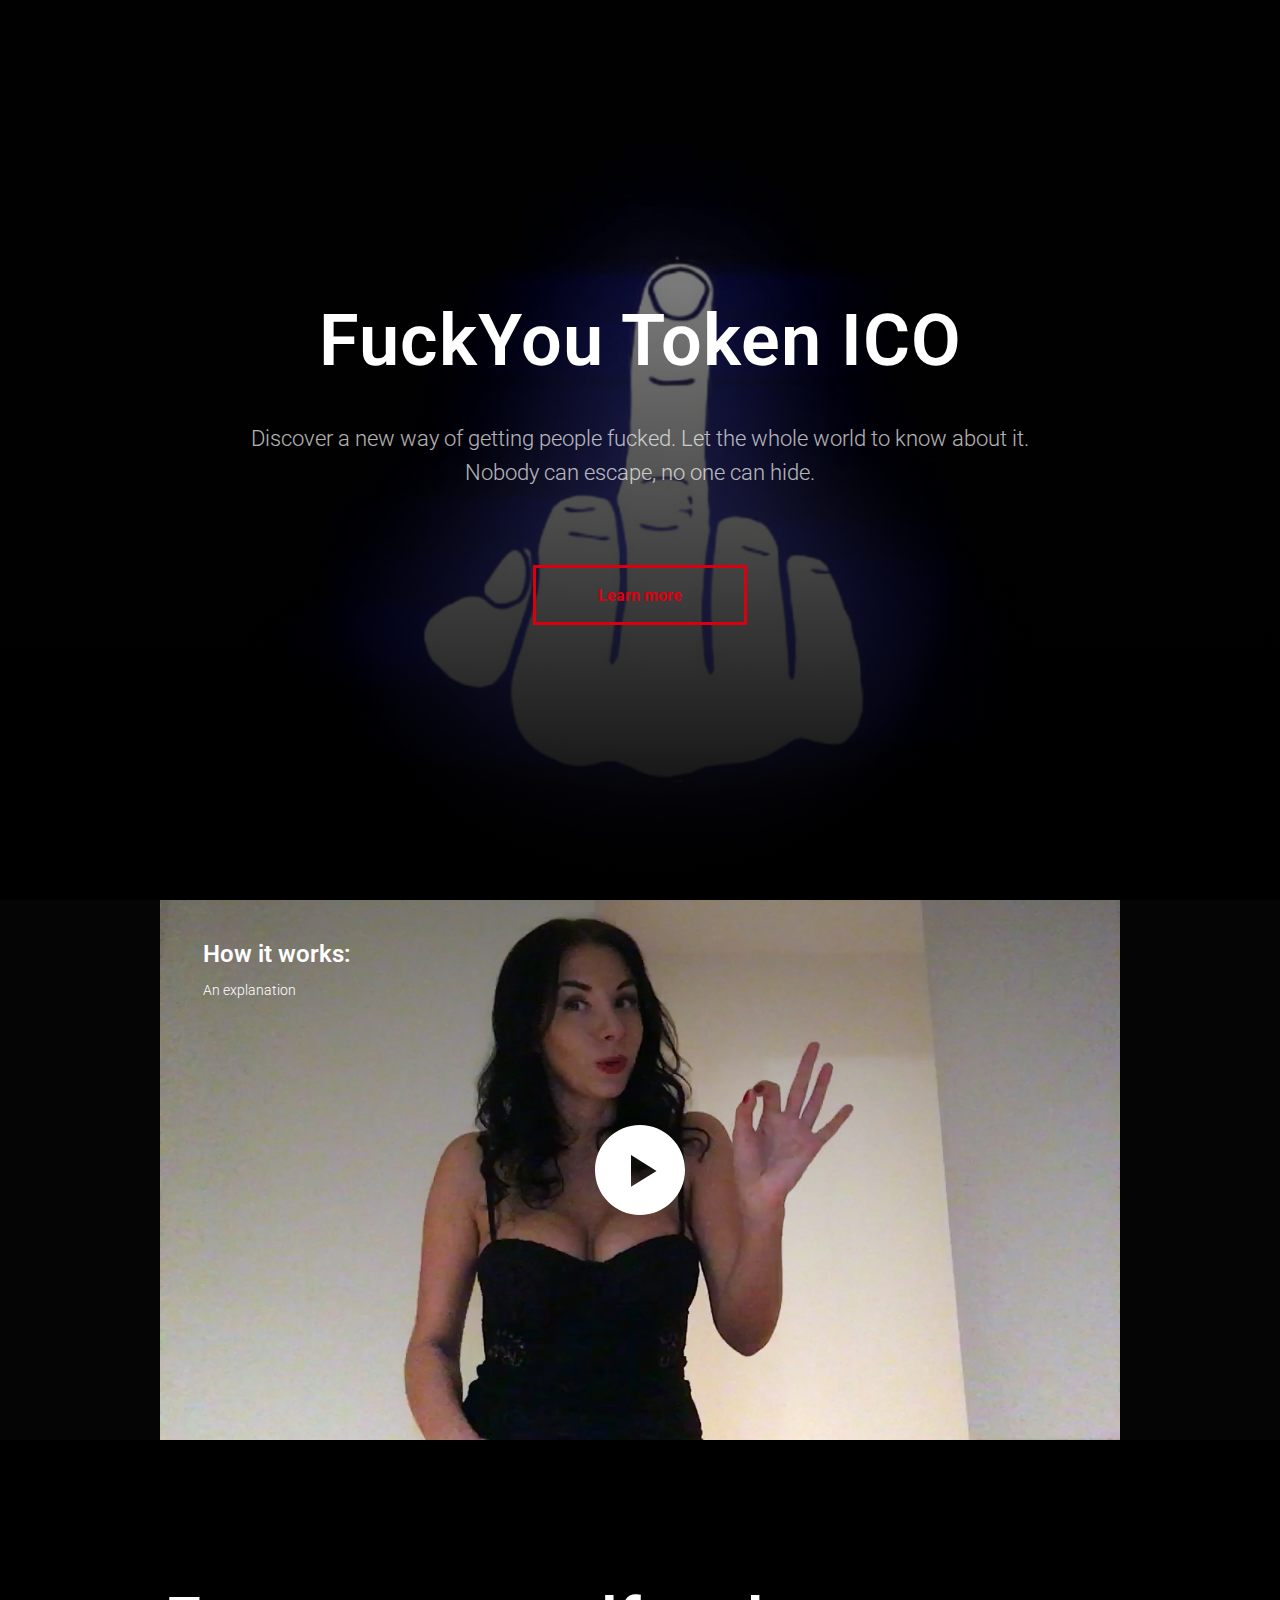
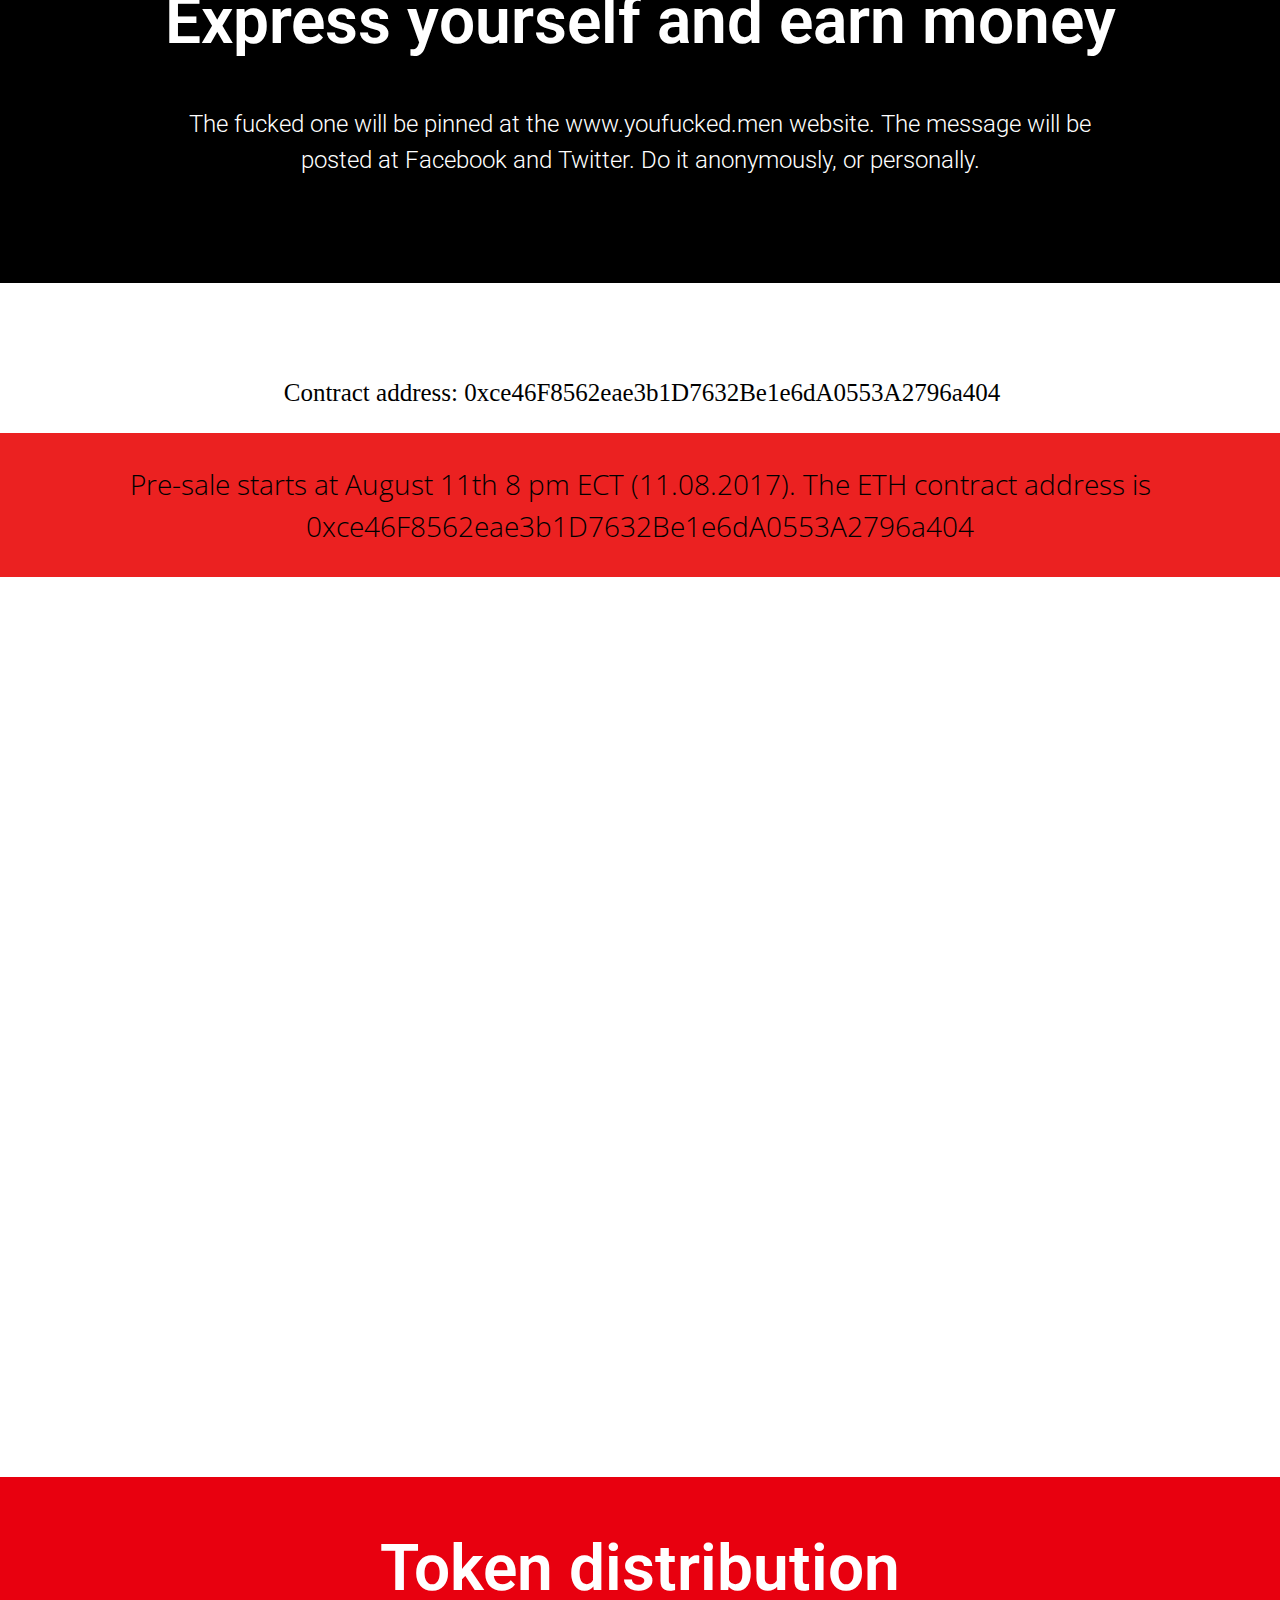
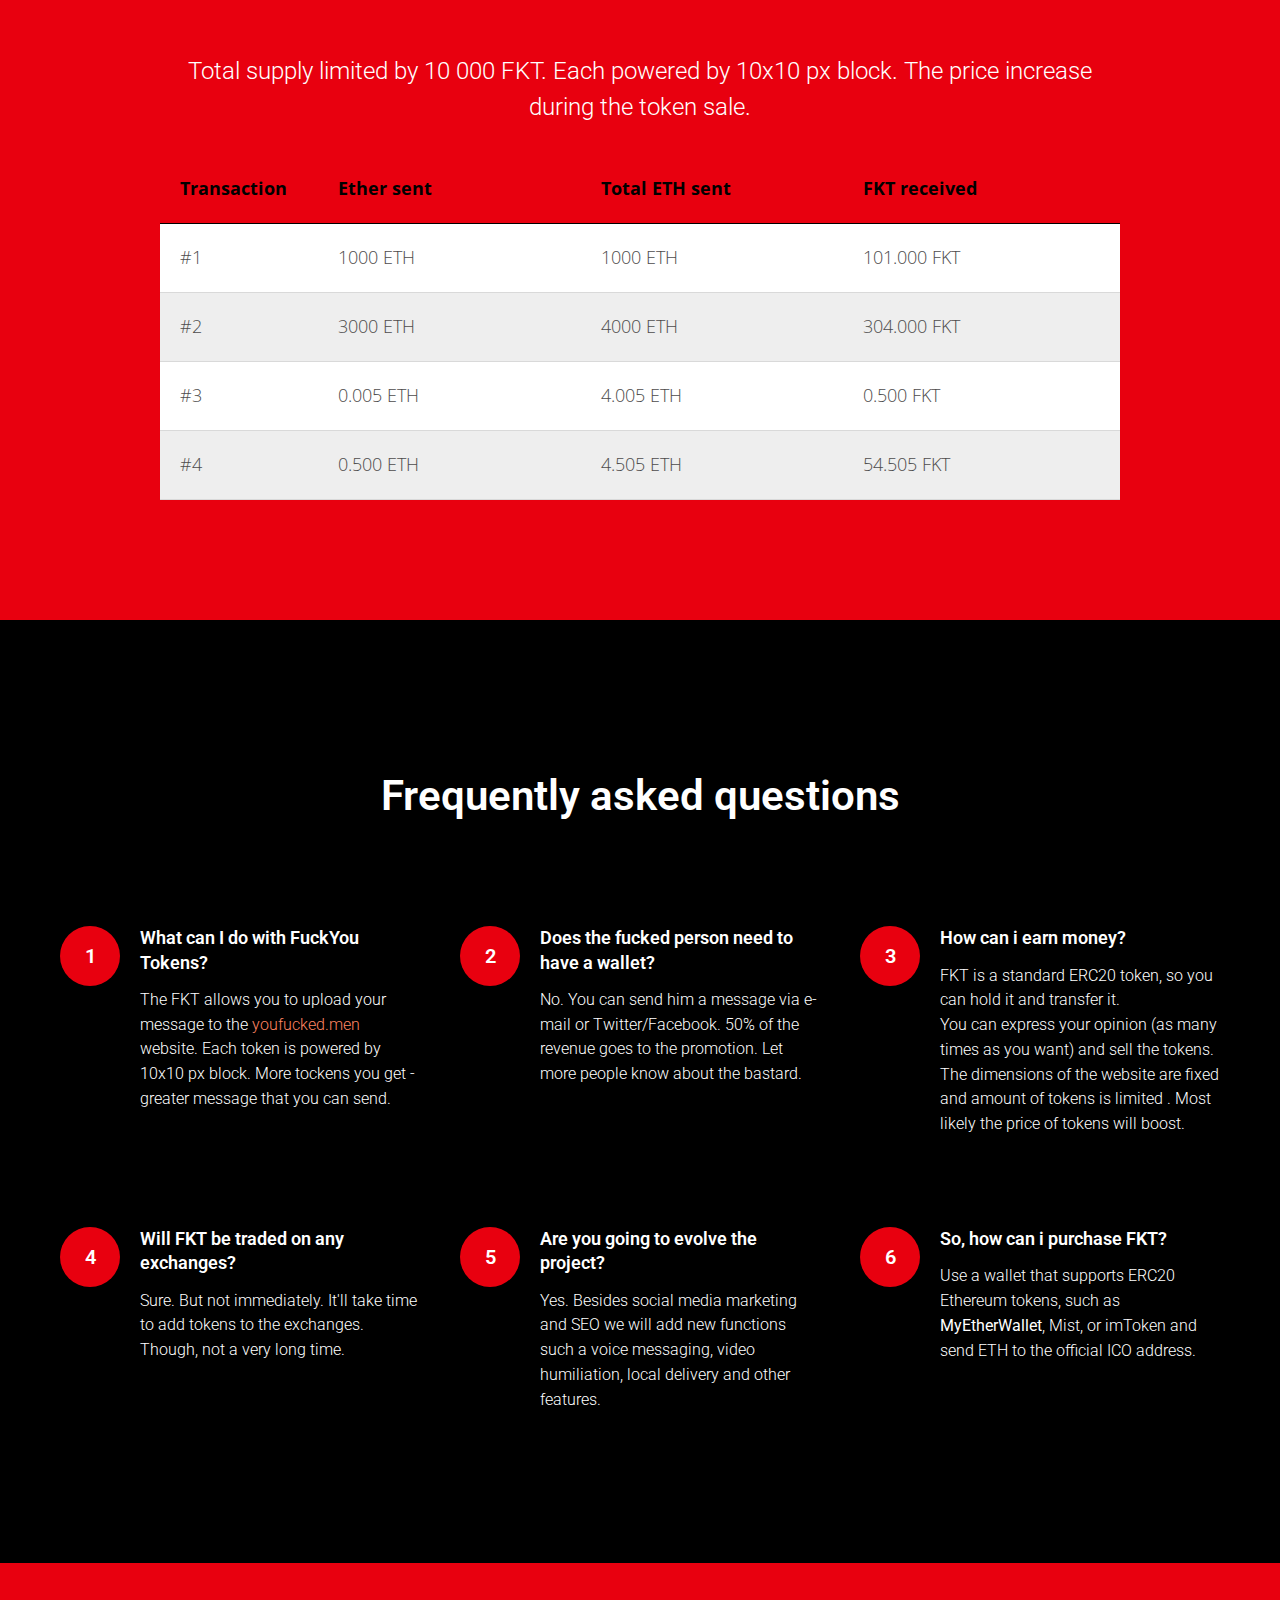
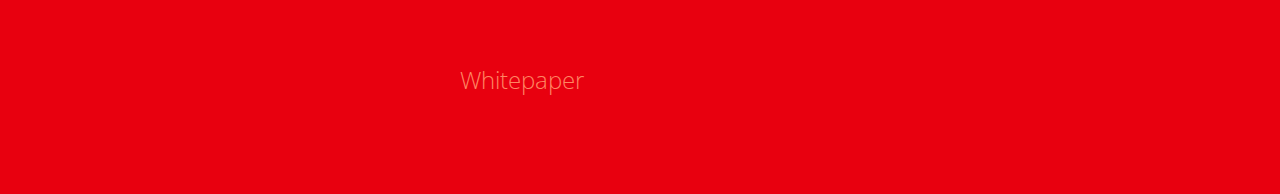
==== index.html @ 06977ffa "Update index.html" ====
<!DOCTYPE html>
<html>
	<head>

		<!-- Google Tag Manager -->
<script>(function(w,d,s,l,i){w[l]=w[l]||[];w[l].push({'gtm.start':
new Date().getTime(),event:'gtm.js'});var f=d.getElementsByTagName(s)[0],
j=d.createElement(s),dl=l!='dataLayer'?'&l='+l:'';j.async=true;j.src=
'https://www.googletagmanager.com/gtm.js?id='+i+dl;f.parentNode.insertBefore(j,f);
})(window,document,'script','dataLayer','GTM-K4ZCNCC');</script>
<!-- End Google Tag Manager -->
		
		<meta charset="utf-8" />
		<meta http-equiv="Content-Type" content="text/html; charset=utf-8" />
		<meta name="viewport" content="width=device-width, initial-scale=1.0" />
		
	<title>FuckYou Token ICO</title>
		
		<meta property="og:url" content="fkt" />
		<meta property="og:title" content="FuckYou Token ICO" />
		<meta property="og:description" content="" />
		<meta property="og:type" content="website" />
		<meta property="og:image" content="2017-08-12_04-12-03.png" />
		<meta property="fb:app_id" content="257953674358265" />
		<meta name="format-detection" content="telephone=no" />
		<meta http-equiv="x-dns-prefetch-control" content="on">
		
		<link rel="dns-prefetch" href="//tilda.ws">
		<link rel="dns-prefetch" href="//static.tildacdn.com">
		<link rel="canonical" href="fkt">
		<link rel="shortcut icon" href="images/tildafavicon.ico" type="image/x-icon" />
		
		<!-- Assets -->
		<link rel="stylesheet" href="css/tilda-grid-3.0.min.css" type="text/css" media="all" />
		<link rel="stylesheet" href="css/tilda-blocks-2.12.css?t=1502233846" type="text/css" media="all" />
		<script src="js/jquery-1.10.2.min.js"></script>
		<script src="js/tilda-scripts-2.8.min.js"></script>
		<script src="js/tilda-blocks-2.6.js?t=1502233846"></script>
		<script src="js/tilda-map-1.0.min.js"></script>
		<script src="js/lazyload-1.3.min.js"></script>
<script charset="UTF-8" src="//cdn.sendpulse.com/28edd3380a1c17cf65b137fe96516659/js/push/f866abcb296b02df26525ec5040f5602_1.js" async></script>

	

	</head>

	<body class="t-body" style="margin:0;">
		
		<!-- Google Tag Manager (noscript) -->
<noscript><iframe src="https://www.googletagmanager.com/ns.html?id=GTM-K4ZCNCC"
height="0" width="0" style="display:none;visibility:hidden"></iframe></noscript>
<!-- End Google Tag Manager (noscript) -->
		
		<!--allrecords-->
		<div id="allrecords" class="t-records" data-hook="blocks-collection-content-node" data-tilda-project-id="327008" data-tilda-page-id="1332154" data-tilda-page-alias="fkt" data-tilda-formskey="d3d780cc9cc7f260d24c6045aa641eff" >
		<div id="rec27751792" class="r" style=" " data-record-type="270" >
			<div class="t270" ></div>
			
		<script type="text/javascript"> $(document).ready(function(){ setTimeout(function(){ var $root = $('html, body'); $('a[href*=#]:not([href=#],.carousel-control,.t-carousel__control,[href^=#price],[href^=#popup],[href^=#prodpopup],[href^=#order])').click(function() { var target = $(this.hash); if (target.length == 0){ target = $('a[name="' + this.hash.substr(1) + '"]'); } if (target.length == 0){ return true; } $root.animate({ scrollTop: target.offset().top + 3 }, 500); return false; }); }, 500); }); </script>

			</div>
			<div id="rec27751794" class="r" style="padding-top:0px;padding-bottom:0px; " data-animationappear="off" data-record-type="205" >
		
		<!-- cover -->
			<div class="t-cover" id="recorddiv27751794" bgimgfield="img" style="height:100vh; background-image:url('images/tild3161-3833-4235-a166-666564656563__-__resize__20x__maxresdefault.jpg');" >
			<div class="t-cover__carrier" id="coverCarry27751794" data-content-cover-id="27751794" data-content-cover-bg="images/tild3161-3833-4235-a166-666564656563__maxresdefault.jpg" data-content-cover-height="100vh" data-content-cover-parallax="dynamic" style="background-image:url('');height:100vh;background-attachment:scroll; ">
				</div>
				<div class="t-cover__filter" style="height:100vh;background-image: -moz-linear-gradient(top, rgba(0,0,0,0.30), rgba(0,0,0,1));background-image: -webkit-linear-gradient(top, rgba(0,0,0,0.30), rgba(0,0,0,1));background-image: -o-linear-gradient(top, rgba(0,0,0,0.30), rgba(0,0,0,1));background-image: -ms-linear-gradient(top, rgba(0,0,0,0.30), rgba(0,0,0,1));background-image: linear-gradient(top, rgba(0,0,0,0.30), rgba(0,0,0,1));filter: progid:DXImageTransform.Microsoft.gradient(startColorStr='#b2000000', endColorstr='#00000000');">
				</div>
				<div class="t-container">
					<div class="t-width t-width_10" style="margin:0 auto;">
					<div class="t-cover__wrapper t-valign_middle" style="height:100vh; position: relative;z-index:1;">
					<div class="t182"> <div data-hook-content="covercontent"> <div class="t182__wrapper">
					<div class="t182__title t-title t-title_xl " style="" field="title">FuckYou Token ICO</div>
					<div class="t182__descr t-descr t-descr_lg " style="opacity:0.70;" field="descr">Discover a new way of getting people fucked. Let the whole world to know about it.<br />Nobody can escape, no one can hide.<br />
						</div>
					<div class="t182__buttons"> <a href="#vid" target="" class="t-btn " style="color:#dc000e;border:3px solid #dc000e;">
						<table style="width:100%; height:100%;">
							<tr>
								<td>Learn more</td>
							</tr>
						</table>
						</a>
						</div>
						</div>
						</div>
						</div>
						</div>
					</div>
				</div>
				</div>
			</div>
			<div id="rec27846485" class="r" style=" " data-record-type="215" >
				<a name="vid" style="font-size:0;"></a>
			</div>
			<div id="rec27759358" class="r" style="background-color:#050505; " data-animationappear="off" data-record-type="347" data-bg-color="#050505">
				<!-- T347 -->
				<div class="t347">
					<div class="t-container">
						<div class="t-col t-col_10 t-prefix_1">
							<div class="t347__table" style="">
								<div class="t347__cell t-align_left t-valign_top">
									<div class="t347__bg" bgimgfield="img" style="background-image:url('images/ac8d327a-168e-43a5-a20e-d00dedfc6646__photo14295163874599891b7b96c78');"></div>
									<div class="t347__overlay" style="background-image: -moz-linear-gradient(top, rgba(0,0,0,0.40), rgba(0,0,0,0.0)); background-image: -webkit-linear-gradient(top, rgba(0,0,0,0.40), rgba(0,0,0,0.0)); background-image: -o-linear-gradient(top, rgba(0,0,0,0.40), rgba(0,0,0,0.0)); background-image: -ms-linear-gradient(top, rgba(0,0,0,0.40), rgba(0,0,0,0.0));"></div>
									<a class="t347__play-link t347__play-icon_xl" href="javascript:t347showvideo('27759358');">
										<div class="t347__play-icon"> <svg width="50px" height="50px" xmlns="http://www.w3.org/2000/svg" viewBox="0 0 50 50" >
											<path fill="#FFFFFF" d="M25 50c13.8 0 25-11.2 25-25S38.8 0 25 0 0 11.2 0 25s11.2 25 25 25zm-5-33.3l14.2 8.8L20 34.3V16.7z" class="st0"/>
											</svg>
										</div>
									</a>
									<div class="t347__textwrapper">
										<div class="t347__textwrapper__content t-width t-width_6">
											<div class="t347__title t-name t-name_xl" field="title">How it works:<br /></div>
											<div class="t347__descr t-descr t-descr_xxs" field="descr">An explanation</div>
										</div>
									</div>
								</div>
								<div class="t347__video-container t347__hidden" data-content-popup-video-url-youtube="bKt7Xw_dqcs">
									<div class="t347__video-carier"></div>
								</div>
							</div>
						</div>
					</div>
				</div>
				<script type="text/javascript">$(document).ready(function(){ t347_setHeight('27759358'); $('.t347').bind('displayChanged',function(){ t347_setHeight('27759358'); });
});
$(window).resize(function() { t347_setHeight('27759358');
});</script> </div><div id="rec27751802" class="r" style="padding-top:135px;padding-bottom:105px;background-color:#000000; " data-record-type="30" data-bg-color="#000000"><!-- T015 --><div class="t015"> <div class="t-container t-align_center"> <div class="t-col t-col_10 t-prefix_1"> <div class="t015__title t-title t-title_lg" field="title" style=""><div style="color:#ffffff;" data-customstyle="yes">Express yourself and earn money</div></div> <div class="t015__descr t-descr t-descr_xl" field="descr" style=""><div style="color:#ffffff;" data-customstyle="yes">The fucked one will be pinned at the www.youfucked.men website. The message will be posted at Facebook and Twitter. Do it anonymously, or personally. <br /></div></div> </div> </div></div></div>

	<style>
.outer:before {
  content: '';
  display: inline-block;
  height: 100%;
  vertical-align: middle;
margin-bottom:20px;
}

.inner {
  display: inline-block;
  vertical-align: middle;
}

/* добавим горизонтальное центрирование */
.outer {
  text-align: center;
}
</style>
<div style="margin-top: 50px;">
<div class="outer" style="height:100px; width: 100%; border:no-border;">
  <span class="inner" style="border:0px solid red; font-size: 25px;">
    Contract address: 0xce46F8562eae3b1D7632Be1e6dA0553A2796a404
  </span>
</div>

	
	</div>
	<div id="stats" style="display: none;">
				   <!--<hr />-->
	   <h2 class="mb-4">Crowdsale Statistics</h2>
	   <div class="row text-center">
		   <div class="col-lg-4">
			   <p class="h4">FuckYou Token (Ether) contributed</p>
			   <p id="total-ether" style="font-size: 2.5em;">&mdash;</p>
			   <p id="total-ether-message" ></p>
		   </div>
		   <div class="col-lg-4">
			   <p class="h4">Contributions in USD</p>
			   <p id="total-usd" style="font-size: 2.5em;">&mdash;</p>
			   <p id="total-usd-message" ></p>
		   </div>
		   <div class="col-lg-4">
			   <p class="h4">Tokens issued</p>
			   <p id="total-tokens" style="font-size: 2.5em;">&mdash;</p>
			   <p id="total-tokens-message" ></p>
		   </div>
	   </div><!-- Could not add picture with Sephriroth without screwing the page. DIS PEAR -->
   </div>

<style>
#stats {
	width: 1000px;
	margin: 60px auto;
	text-align: center;
	font-family: 'Roboto',sans-serif;
}
#stats:after {
	content: '';
	display: block;
	clear: both;
}
#stats .h4 {
	font-size: 24px;
	font-weight: bold;
	margin-bottom: 20px;
}
#stats #total-ether-message,
#stats #total-usd-message,
#stats #total-tokens-message {
	color: #666;
	max-width: 200px;
	margin: 20px auto 0;
}
#stats .mb-4 {
	font-size: 40px;
	margin-bottom: 40px;
}
#stats .col-lg-4 {
	width: 33.333%;
	float: left;
}
</style>

<div id="rec27793794" class="r" style="padding-top:30px;padding-bottom:30px;background-color:#eb2121; " data-record-type="172" data-bg-color="#eb2121"><!-- T158 --><div class="t158"> <div class="t-container"> <div class="t-row"> <div class="t-col t-col_12 "> <div class="t158__text t-text" field="text">Pre-sale starts at August 11th 8  pm ECT (11.08.2017). The ETH contract address is  0xce46F8562eae3b1D7632Be1e6dA0553A2796a404<br /></div> </div> </div> </div></div></div><div id="rec27751806" class="r" style="padding-top:45px;padding-bottom:45px; " data-record-type="215" ><a name="1" style="font-size:0;"></a></div><div id="rec27793560" class="r" style="padding-top:60px;padding-bottom:60px; " data-record-type="577" ><!-- t577 --><div class="t577"><div class="t-section__container t-container"><div class="t-col t-col_12"><div class="t-section__topwrapper t-align_center"><div class="t-section__title t-title t-title_xs " field="btitle">How it works</div></div></div></div><div class="t-container"> <div class="t577__row t577__separator" style=""> <div class="t577__col t-col t-col_4 " > <div class="t577__circle" style=" "> <div class="t577__number t-name t-name_md" style="">1</div> </div> <div class="t577__content"> <div class="t577__textwrapper t-align_center" style=" border: 1px solid #e0e0e0; "> <div class="t577__title t-name t-name_md" style="" field="li_title__1479137044697">Get FKT tokens</div> <div class="t577__descr t-text t-text_xs" style="" field="li_descr__1479137044697">Purchase fuckyoutokens from your erc-20 comparable wallet. Use the FKT smart contract address here</div> <img src="images/lib__tildaicon__65356239-3065-4562-b366-643033326632__-__empty__25fn_payment.svg" data-original="images/lib__tildaicon__65356239-3065-4562-b366-643033326632__25fn_payment.svg" class="t577__img t-img" imgfield="li_img__1479137044697" /> </div> </div> </div> <div class="t577__col t-col t-col_4 " > <div class="t577__circle" style=" "> <div class="t577__number t-name t-name_md" style="">2</div> </div> <div class="t577__content"> <div class="t577__textwrapper t-align_center" style=" border: 1px solid #e0e0e0; "> <div class="t577__title t-name t-name_md" style="" field="li_title__1479137356907">Receive your tokens and use it</div> <div class="t577__descr t-text t-text_xs" style="" field="li_descr__1479137356907">Once you receive tokens, upload the message and make your victim become famous.. The world should know that the person was fucked.</div> <img src="images/tild3863-3962-4233-a365-636565393366__-__empty__ico1.jpg" data-original="images/tild3863-3962-4233-a365-636565393366__ico1.jpg" class="t577__img t-img" imgfield="li_img__1479137356907" /> </div> </div> </div> <div class="t577__col t-col t-col_4 " > <div class="t577__circle" style=" "> <div class="t577__number t-name t-name_md" style="">3</div> </div> <div class="t577__content"> <div class="t577__textwrapper t-align_center" style=" border: 1px solid #e0e0e0; "> <div class="t577__title t-name t-name_md" style="" field="li_title__1479137790652">Sell it</div> <div class="t577__descr t-text t-text_xs" style="" field="li_descr__1479137790652">Go to the exchange and sell tokens. Dimensions of the website are fixed and amount of tokens is limited . Most likely the price of tokens will boost.</div> <img src="images/lib__tildaicon__64356436-6635-4139-a137-666364373431__-__empty__25fn_bitcoin.svg" data-original="images/lib__tildaicon__64356436-6635-4139-a137-666364373431__25fn_bitcoin.svg" class="t577__img t-img" imgfield="li_img__1479137790652" /> </div> </div> </div> </div></div></div><script type="text/javascript"> $(document).ready(function() { t577_equalHeight('27793560'); }); var t577_doResize; $(window).resize(function(){ if (t577_doResize) clearTimeout(t577_doResize); t577_doResize = setTimeout(function() { t577_equalHeight('27793560'); }, 200); }); $(window).load(function(){ t577_equalHeight('27793560'); });</script></div><div id="rec27751816" class="r" style=" " data-record-type="215" ><a name="2" style="font-size:0;"></a></div><div id="rec27751820" class="r" style=" " data-record-type="126" ><!-- T118 --><div class="t118"><div class="t-container"> <div class="t-col t-col_12 "><hr class="t118__line" style="background-color:#000000;opacity:0.2;"> </div></div></div></div><div id="rec27751824" class="r" style=" " data-record-type="215" ><a name="3" style="font-size:0;"></a></div><div id="rec27843284" class="r" style="padding-top:45px;padding-bottom:30px;background-color:#e8000f; " data-record-type="30" data-bg-color="#e8000f"><!-- T015 --><div class="t015"> <div class="t-container t-align_center"> <div class="t-col t-col_10 t-prefix_1"> <div class="t015__title t-title t-title_lg" field="title" style=""><div style="color:#ffffff;" data-customstyle="yes">Token distribution</div></div> <div class="t015__descr t-descr t-descr_xl" field="descr" style=""><div style="color:#ffffff;" data-customstyle="yes"><div style="color:#ffffff;" data-customstyle="yes">Total supply limited by 10 000 FKT. Each powered by 10x10 px block. The price increase during the token sale.</div></div></div> </div> </div></div></div><div id="rec27843128" class="r" style="padding-top:0px;padding-bottom:120px;background-color:#e8000f; " data-record-type="431" data-bg-color="#e8000f"><!-- t431 --><!--color5 — table head border color--><div class="t431"><div class="t-container"> <div class="t-col t-col_10 t-prefix_1 t431__tdscale_1 t-text t-text_sm t-align_left t431__mobilescroll"> <div class="t431__wrapper-for-mobile"> <div class="t431__table-wapper" data-auto-correct-mobile-width="false"> <table class="t431__table " style=""> </table> </div> </div> <div class="t431__data-part1" data-btn-style="color:#ffffff;border:0px solid #000000;background-color:#000000;border-radius:21px; -moz-border-radius:21px; -webkit-border-radius:21px;" style="display: none;">Transaction;Ether sent;Total ETH sent;FKT received</div> <div class="t431__data-part2" style="display: none;">#1;1000 ETH;1000 ETH;101.000 FKT
#2;3000 ETH;4000 ETH;304.000 FKT
#3;0.005 ETH;4.005 ETH;0.500 FKT
#4;0.500 ETH;4.505 ETH;54.505 FKT</div> </div></div></div><script type="text/javascript"> $(document).ready(function() { var t431__tablehead=$('#rec'+'27843128'+' .t431 .t-container .t431__data-part1').html(); var t431__tablebody=$('#rec'+'27843128'+' .t431 .t-container .t431__data-part2').html(); var t431__btnstyles = $('#rec'+'27843128'+' .t431 .t-container .t431__data-part1').attr('data-btn-style'); var t431__tdstyles = 'font-size: inherit; border-width: 1px 0px 1px 0px; border-color: #d9d9d9; color: #4d4c4c;'; var t431__thstyles = 'font-size: inherit; background: ; border-width: 0px 0px 1px 0px; border-color: #000000; color: ; font-size: ; font-family: ; font-weight: ;'; var t431__oddrowstyles = 'background: #ffffff'; var t431__evenrowstyles = 'background: #eeeeee'; t431_createTable('27843128',t431__tablehead,t431__tablebody,'10%;30%;30%;30%','',t431__btnstyles,t431__tdstyles,t431__thstyles,t431__oddrowstyles,t431__evenrowstyles); if('' && $('#rec'+'27843128'+' .t431 .t-container .t431__data-part2').html().length>0) { setTimeout(function(){ t431_setHeadWidth('27843128'); }, 200); } });	// change the width of thead cells when window resizes if('' && $('#rec'+'27843128'+' .t431 .t-container .t431__data-part2').html().length>0) { var t431__doResize; $(window).resize(function(){ t431_setHeadWidth('27843128'); clearTimeout(t431__doResize); t431__doResize = setTimeout(function() { t431_setHeadWidth('27843128'); }, 100); }); }</script></div><div id="rec28528323" class="r" style=" " data-record-type="269" ><!-- t139 --><div class="t139"><script type="text/javascript">//<![CDATA[
console.log("nothing to see here, move along");
function decodeStats(response, price) { if (response == null) return null; var result = response.result; if (result == null || result.length == null || result.length < 193) return null; var weiPerEther = new BigNumber("1000000000000000000", 10); var totalContributionExact = new BigNumber(result.substr(2, 64), 16).div(weiPerEther); var totalContributionUSDExact = totalContributionExact.times(new BigNumber(price)); return { totalContribution: totalContributionExact.round(3, BigNumber.ROUND_DOWN), totalContributionUSD: totalContributionUSDExact.round(0, BigNumber.ROUND_DOWN), totalContributionTVs: totalContributionUSDExact.div(new BigNumber("1200")).round(0, BigNumber.ROUND_DOWN), totalSupply: new BigNumber(result.substr(66, 64), 16).div(weiPerEther).round(3, BigNumber.ROUND_DOWN), totalBonusTokensIssued: new BigNumber(result.substr(130, 64), 16).div(weiPerEther).round(3, BigNumber.ROUND_DOWN), purchasingAllowed: new BigNumber(result.substr(194, 64), 16).isZero() == false };
}
function getStats(price) { var url = "https://api.etherscan.io/api?module=proxy&action=eth_call&to=0x6090A6e47849629b7245Dfa1Ca21D94cd15878Ef&data=0xc59d48470000000000000000000000000000000000000000000000000000000000000000&tag=latest"; return $.ajax(url, { cache: false, dataType: "json" }).then(function (data) { return decodeStats(data, price); });
}
function getPrice() { var url = "https://api.etherscan.io/api?module=stats&action=ethprice"; return $.ajax(url, { cache: false, dataType: "json" }).then(function (data) { if (data == null) return null; if (data.result == null) return null; if (data.result.ethusd == null) return null; return parseFloat(data.result.ethusd); });
}
function updatePage(stats) { if (stats == null) return; $("#total-ether").text(stats.totalContribution.toFixed(3)); if (stats.totalContribution.toNumber() <= 0) { $("#total-ether-message").text("Looks like everyone read the warnings so far."); } else { $("#total-ether-message").text("I had a feeling someone would waste their money."); } $("#total-usd").text("$" + stats.totalContributionUSD.toFixed(0)); if (stats.totalContributionUSD.toNumber() <= 0) { $("#total-usd-message").text("No Ether yet, so no cash either."); } else if (stats.totalContributionTVs.toNumber() < 1) { $("#total-usd-message").text("Not enough to buy a television yet."); }else if (stats.totalContributionTVs.toNumber() < 2) { $("#total-usd-message").text("Enough to buy a television."); } else { $("#total-usd-message").text("Enough to buy " + stats.totalContributionTVs.toFixed(0) + " televisions!"); } $("#total-tokens").text(stats.totalSupply.toFixed(3)); if (stats.totalSupply <= 0) { $("#total-tokens-message").text("No useless tokens issued yet either."); } else if (stats.totalBonusTokensIssued.toNumber() <= 0) { $("#total-tokens-message").text("Look at all those useless tokens!"); } else { $("#total-tokens-message").text("Including " + stats.totalBonusTokensIssued.toFixed(3) + " bonus tokens!"); } $("#stats").show();
}
function refresh() { getPrice().then(getStats).then(updatePage); }
(function() { try { refresh(); setInterval(refresh, 1000 * 60 * 5); } catch (err) { }
});
//]]></script></div></div><div id="rec27751832" class="r" style="padding-top:150px;padding-bottom:150px;background-color:#000000; " data-record-type="502" data-bg-color="#000000"><!-- t502 --><div class="t502"><div class="t-section__container t-container"><div class="t-col t-col_12"><div class="t-section__topwrapper t-align_center"><div class="t-section__title t-title t-title_xs " field="btitle"><div style="color:#ffffff;" data-customstyle="yes">Frequently asked questions <br /></div></div><div class="t-section__descr t-descr t-descr_xl t-margin_auto " field="bdescr"><div style="color:#ffffff;" data-customstyle="yes"></div></div></div></div></div><div class="t-container"> <div class="t502__col t-col t-col_4 t-align_left t-item "><div class="t502__tablewrapper"><div class="t502__circlewrapper"><div class="t502__circle t-title" style="background-color:#e8000f; color:#ffffff;">1</div></div><div class="t502__textwrapper"><div class="t502__title t-name t-name_sm" style="color:#ffffff; " field="li_title__1476980540792">What can I do with FuckYou Tokens?</div><div class="t502__blockdescr t-descr t-descr_xs" style="color:#ffffff;" field="li_descr__1476980540792">The FKT allows you to upload your message to the <a target="_blank" href="http://youfucked.men">youfucked.men</a> website. Each token is powered by 10x10 px block. More tockens you get - greater message that you can send.</div></div></div> </div> <div class="t502__col t-col t-col_4 t-align_left t-item "><div class="t502__tablewrapper"><div class="t502__circlewrapper"><div class="t502__circle t-title" style="background-color:#e8000f; color:#ffffff;">2</div></div><div class="t502__textwrapper"><div class="t502__title t-name t-name_sm" style="color:#ffffff; " field="li_title__1476980557179">Does the fucked person need to have a wallet?</div><div class="t502__blockdescr t-descr t-descr_xs" style="color:#ffffff;" field="li_descr__1476980557179">No. You can send him a message via e-mail or Twitter/Facebook. 50% of the revenue goes to the promotion. Let more people know about the bastard.</div></div></div> </div> <div class="t502__col t-col t-col_4 t-align_left t-item "><div class="t502__tablewrapper"><div class="t502__circlewrapper"><div class="t502__circle t-title" style="background-color:#e8000f; color:#ffffff;">3</div></div><div class="t502__textwrapper"><div class="t502__title t-name t-name_sm" style="color:#ffffff; " field="li_title__1476980560541">How can i earn money?</div><div class="t502__blockdescr t-descr t-descr_xs" style="color:#ffffff;" field="li_descr__1476980560541">FKT is a standard ERC20 token, so you can hold it and transfer it.<br />You can express your opinion (as many times as you want) and sell the tokens. The dimensions of the website are fixed and amount of tokens is limited . Most likely the price of tokens will boost.<br /></div></div></div> </div> <div class="t-clear t502__separator" style=""></div> <div class="t502__col t-col t-col_4 t-align_left t-item "><div class="t502__tablewrapper"><div class="t502__circlewrapper"><div class="t502__circle t-title" style="background-color:#e8000f; color:#ffffff;">4</div></div><div class="t502__textwrapper"><div class="t502__title t-name t-name_sm" style="color:#ffffff; " field="li_title__1476980563735"> Will FKT be traded on any exchanges?</div><div class="t502__blockdescr t-descr t-descr_xs" style="color:#ffffff;" field="li_descr__1476980563735">Sure. But not immediately. It'll take time to add tokens to the exchanges. Though, not a very long time.<br /></div></div></div> </div> <div class="t502__col t-col t-col_4 t-align_left t-item "><div class="t502__tablewrapper"><div class="t502__circlewrapper"><div class="t502__circle t-title" style="background-color:#e8000f; color:#ffffff;">5</div></div><div class="t502__textwrapper"><div class="t502__title t-name t-name_sm" style="color:#ffffff; " field="li_title__1476980566485">Are you going to evolve the project?</div><div class="t502__blockdescr t-descr t-descr_xs" style="color:#ffffff;" field="li_descr__1476980566485">Yes. Besides social media marketing and SEO we will add new functions such a voice messaging, video humiliation, local delivery and other features.</div></div></div> </div> <div class="t502__col t-col t-col_4 t-align_left t-item "><div class="t502__tablewrapper"><div class="t502__circlewrapper"><div class="t502__circle t-title" style="background-color:#e8000f; color:#ffffff;">6</div></div><div class="t502__textwrapper"><div class="t502__title t-name t-name_sm" style="color:#ffffff; " field="li_title__1476980569577">So, how can i purchase FKT?</div><div class="t502__blockdescr t-descr t-descr_xs" style="color:#ffffff;" field="li_descr__1476980569577">Use a wallet that supports ERC20 Ethereum tokens, such as <strong>MyEtherWallet</strong>, Mist, or imToken and send ETH to the official ICO address.</div></div></div> </div></div></div></div><div id="rec27751834" class="r" style=" " data-record-type="215" ><a name="4" style="font-size:0;"></a></div><div id="rec27751838" class="r" style=" " data-record-type="215" ><a name="5" style="font-size:0;"></a></div><div id="rec27751840" class="r" style="padding-top:90px;padding-bottom:90px;background-color:#e8000f; " data-animationappear="off" data-record-type="24" data-bg-color="#e8000f"><!-- T007 --><div class="t007">
 <div class="t-container"> 
<div class="t-row"> <div class="t-col t-col_4"> <div class="t007__text t-text t-text_md" field="text">
<div style="color:#ffffff;" data-customstyle="yes"></div></div> </div> <div class="t-col t-col_4"> <div class="t007__text t-text t-text_md" field="text2"><div style="color:#ffffff;" data-customstyle="yes"><span style="color: rgb(255, 255, 255);"><div style="align:center; font-size: 18pt; color:black;"><a href="https://fytoken.com/wp.html">Whitepaper</a></div></span> </div></div> </div> <div class="t-col t-col_4"><div class="t007__text t-text t-text_md" field="text3"><div style="color:#ffffff;" data-customstyle="yes"></div></div> </div> </div> </div></div></div><div id="rec28514652" class="r" style=" " data-animationappear="off" data-record-type="131" ><!-- T123 --><div class="t123" ><div class="t-container_100 "><div class="t-width t-width_100 ">

    <!-- <script type="text/javascript" src="js/jquery.js"></script> -->
    <script type="text/javascript" src="js/tether.js"></script>
    <script type="text/javascript" src="js/bootstrap-fytoken.js"></script>
    <script type="text/javascript" src="js/bignumber.js"></script>
    <script type="text/javascript" src="js/fytoken.js?_=4"></script>

</div> </div></div></div></div>

</body></html>
---- css/tilda-grid-3.0.min.css ----
.t-clear,.t-container:after,.t-container_100:after,.t-container_10:after,.t-container_8:after{clear:both}*,:after,:before{-webkit-box-sizing:content-box;-moz-box-sizing:content-box;box-sizing:content-box}a,b,blockquote,center,code,div,h1,h2,h3,h4,h5,h6,i,img,p,pre,span,table,td,th,tr,u,video{margin:0;padding:0;border:0}.t-row{margin:0}.t-container,.t-container_10,.t-container_8{margin-left:auto;margin-right:auto;padding:0;width:100%}.t-container{max-width:1200px}.t-container.flexx,.t-container_flex{display:-webkit-box;display:-moz-box;display:-ms-flexbox;display:-webkit-flex;display:flex}.t-container_100{width:100%;padding:0}.t-container_10{max-width:1000px}.t-container_8{max-width:800px}.t-container:after,.t-container:before,.t-container_100:after,.t-container_100:before,.t-container_10:after,.t-container_10:before,.t-container_8:after,.t-container_8:before{display:table;content:" "}.t-col{display:inline;float:left;margin-left:20px;margin-right:20px;width:100%}.t-col.flexx,.t-col_flex{align-items:stretch;height:inherit;margin-top:auto;margin-bottom:auto}.t-col_1{max-width:60px}.t-col_2{max-width:160px}.t-col_3{max-width:260px}.t-col_4{max-width:360px}.t-col_5{max-width:460px}.t-col_6{max-width:560px}.t-col_7{max-width:660px}.t-col_8{max-width:760px}.t-col_9{max-width:860px}.t-col_10{max-width:960px}.t-col_11{max-width:1060px}.t-col_12{max-width:1160px}.t-col_100{max-width:100vw}.t-prefix_1{padding-left:100px}.t-prefix_2{padding-left:200px}.t-prefix_3{padding-left:300px}.t-prefix_4{padding-left:400px}.t-prefix_5{padding-left:500px}.t-prefix_6{padding-left:600px}.t-prefix_7{padding-left:700px}.t-prefix_8{padding-left:800px}.t-prefix_9{padding-left:900px}.t-prefix_10{padding-left:1000px}.t-prefix_11{padding-left:1100px}.t-prefix_12{padding-left:1200px}.t-width{width:100%}.t-width_1{max-width:60px}.t-width_2{max-width:160px}.t-width_3{max-width:260px}.t-width_4{max-width:360px}.t-width_5{max-width:460px}.t-width_6{max-width:560px}.t-width_7{max-width:660px}.t-width_8{max-width:760px}.t-width_9{max-width:860px}.t-width_10{max-width:960px}.t-width_11{max-width:1060px}.t-width_12{max-width:1160px}.t-width_100{max-width:100%}.t-cell{display:table-cell;vertical-align:middle;height:100%;margin-left:0;margin-right:0}.t-cell_25{width:25vw}.t-cell_33{width:33.3333333vw}.t-cell_50{width:50vw}.t-cell_100{width:100vw}@media screen and (max-width:1200px){.t-container{max-width:960px;padding:0}.t-container_10{max-width:780px}.t-container_8{max-width:640px}.t-col{display:inline;float:left;margin-left:10px;margin-right:10px;width:100%}.t-col_1{max-width:60px}.t-col_2{max-width:140px}.t-col_3{max-width:220px}.t-col_4{max-width:300px}.t-col_5{max-width:380px}.t-col_6{max-width:460px}.t-col_7{max-width:540px}.t-col_8{max-width:620px}.t-col_9{max-width:700px}.t-col_10{max-width:780px}.t-col_11{max-width:860px}.t-col_12{max-width:940px}.t-prefix_1{padding-left:80px}.t-prefix_2{padding-left:160px}.t-prefix_3{padding-left:240px}.t-prefix_4{padding-left:320px}.t-prefix_5{padding-left:400px}.t-prefix_6{padding-left:480px}.t-prefix_7{padding-left:560px}.t-prefix_8{padding-left:640px}.t-prefix_9{padding-left:720px}.t-prefix_10{padding-left:800px}.t-prefix_11{padding-left:880px}.t-prefix_12{padding-left:960px}.t-width_1{max-width:60px}.t-width_2{max-width:140px}.t-width_3{max-width:220px}.t-width_4{max-width:300px}.t-width_5{max-width:380px}.t-width_6{max-width:460px}.t-width_7{max-width:540px}.t-width_8{max-width:620px}.t-width_9{max-width:700px}.t-width_10{max-width:780px}.t-width_11{max-width:860px}.t-width_12{max-width:940px}.t-width_100{max-width:100%}}@media screen and (max-width:960px){.t-col,.t-container.flexx,.t-container_flex{display:block}.t-container{max-width:640px}.t-col,.t-col_1,.t-col_10,.t-col_11,.t-col_12,.t-col_2,.t-col_3,.t-col_4,.t-col_5,.t-col_6,.t-col_7,.t-col_8,.t-col_9{width:100%;max-width:100%}.t-col{float:none;padding-left:20px;padding-right:20px;margin:0;box-sizing:border-box}.t-prefix_1,.t-prefix_10,.t-prefix_11,.t-prefix_12,.t-prefix_2,.t-prefix_3,.t-prefix_4,.t-prefix_5,.t-prefix_6,.t-prefix_7,.t-prefix_8,.t-prefix_9{padding-left:none}}
---- css/tilda-blocks-2.12.css ----
@import url(https://fonts.googleapis.com/css?family=Open+Sans:300,400,500,600,700&subset=latin,cyrillic);@import url(https://fonts.googleapis.com/css?family=Roboto:300,400,500,600,700&subset=latin,cyrillic);.t-body{margin:0}#allrecords{-webkit-font-smoothing:antialiased;background-color:none}#allrecords a{color:#ff8562;text-decoration:none}#allrecords a[href^=tel]{color:inherit;text-decoration:none}#allrecords ol{padding-left:22px}#allrecords ul{padding-left:20px}@media print{body,html{min-width:1200px;max-width:1200px;padding:0;margin:0 auto;border:none}}.t-text{font-family:'Open Sans',serif;font-weight:300;color:#000}.t-text_xs{font-size:15px;line-height:1.55}.t-text_sm{font-size:18px;line-height:1.55}.t-text_md{font-size:20px;line-height:1.55}.t-text_lg{font-size:22px;line-height:1.55}.t-text_weight_plus{font-weight:400}.t-text-impact{font-family:'Open Sans',serif;font-weight:300;color:#000}.t-text-impact_xs{font-size:26px;line-height:1.5}.t-text-impact_sm{font-size:32px;line-height:1.35}.t-text-impact_md{font-size:38px;line-height:1.35}.t-text-impact_lg{font-size:42px;line-height:1.23}.t-name{font-family:'Roboto',sans-serif;font-weight:600;color:#000}.t-name_xs{font-size:16px;line-height:1.35}.t-name_sm{font-size:18px;line-height:1.35}.t-name_md{font-size:20px;line-height:1.35}.t-name_lg{font-size:22px;line-height:1.35}.t-name_xl{font-size:24px;line-height:1.35}.t-heading{font-family:'Roboto',sans-serif;font-weight:600;color:#000}.t-heading_xs{font-size:26px;line-height:1.23}.t-heading_sm{font-size:28px;line-height:1.17}.t-heading_md{font-size:30px;line-height:1.17}.t-heading_lg{font-size:32px;line-height:1.17}.t-title{font-family:'Roboto',sans-serif;font-weight:600;color:#000}.t-title_xxs{font-size:36px;line-height:1.23}.t-title_xs{font-size:42px;line-height:1.23}.t-title_sm{font-size:48px;line-height:1.23}.t-title_md{font-size:52px;line-height:1.23}.t-title_lg{font-size:64px;line-height:1.23}.t-title_xl{font-size:72px;line-height:1.17}.t-title_xxl{font-size:82px;line-height:1.17}.t-descr{font-family:'Roboto',sans-serif;font-weight:300;color:#000}.t-descr_xxs{font-size:14px;line-height:1.55}.t-descr_xs{font-size:16px;line-height:1.55}.t-descr_sm{font-size:18px;line-height:1.55}.t-descr_md{font-size:20px;line-height:1.55}.t-descr_lg{font-size:22px;line-height:1.55}.t-descr_xl{font-size:24px;line-height:1.5}.t-descr_xxl{font-size:26px;line-height:1.45}.t-descr_xxxl{font-size:30px;line-height:1.45;letter-spacing:.45}.t-uptitle{font-family:'Roboto',sans-serif;font-weight:600;color:#000;letter-spacing:2.5px}.t-uptitle_xs{font-size:12px}.t-uptitle_sm{font-size:14px}.t-uptitle_md{font-size:16px}.t-uptitle_lg{font-size:18px}.t-uptitle_xl{font-size:20px;letter-spacing:2px}.t-uptitle_xxl{font-size:22px;letter-spacing:2px}.t-uptitle_xxxl{font-size:24px;letter-spacing:2px}@media screen and (max-width:1200px){.t-text_xs{font-size:14px}.t-text_sm{font-size:16px}.t-text_md{font-size:18px}.t-text_lg{font-size:20px}.t-text-impact_md{font-size:30px}.t-descr_xxs{font-size:12px}.t-descr_xs{font-size:14px}.t-descr_sm{font-size:16px}.t-descr_md{font-size:18px}.t-descr_lg{font-size:20px}.t-descr_xl{font-size:22px}.t-descr_xxl{font-size:22px}.t-descr_xxxl{font-size:26px}.t-uptitle_md{font-size:14px}.t-uptitle_lg{font-size:16px}.t-uptitle_xl{font-size:18px}.t-uptitle_xxl{font-size:20px}.t-uptitle_xxxl{font-size:22px}.t-title_xxs{font-size:32px}.t-title_xs{font-size:38px}.t-title_sm{font-size:44px}.t-title_md{font-size:48px}.t-title_lg{font-size:60px}.t-title_xl{font-size:68px}.t-title_xxl{font-size:78px}.t-name_xs{font-size:14px}.t-name_sm{font-size:16px}.t-name_md{font-size:18px}.t-name_lg{font-size:20px}.t-name_xl{font-size:22px}.t-heading_xs{font-size:24px}.t-heading_sm{font-size:26px}.t-heading_md{font-size:28px}.t-heading_lg{font-size:30px}}@media screen and (max-width:640px){.t-text_xs{font-size:12px;line-height:1.45}.t-text_sm{font-size:14px;line-height:1.45}.t-text_md{font-size:16px;line-height:1.45}.t-text_lg{font-size:18px;line-height:1.45}.t-text-impact_sm{font-size:22px}.t-text-impact_md{font-size:26px}.t-text-impact_lg{font-size:28px}.t-descr_xs{font-size:12px;line-height:1.45}.t-descr_sm{font-size:14px;line-height:1.45}.t-descr_md{font-size:16px;line-height:1.45}.t-descr_lg{font-size:18px;line-height:1.45}.t-descr_xl{font-size:20px;line-height:1.4}.t-descr_xxl{font-size:20px}.t-descr_xxxl{font-size:22px}.t-uptitle_xs{font-size:10px}.t-uptitle_sm{font-size:10px}.t-uptitle_md{font-size:12px}.t-uptitle_lg{font-size:14px}.t-uptitle_xl{font-size:16px}.t-uptitle_xxl{font-size:18px}.t-uptitle_xxxl{font-size:20px}.t-title_xxs{font-size:28px}.t-title_xs{font-size:30px}.t-title_sm{font-size:30px}.t-title_md{font-size:30px}.t-title_lg{font-size:30px}.t-title_xl{font-size:32px}.t-title_xxl{font-size:36px}.t-name_xs{font-size:12px}.t-name_sm{font-size:14px}.t-name_md{font-size:16px}.t-name_lg{font-size:18px}.t-name_xl{font-size:20px}.t-heading_xs{font-size:22px}.t-heading_sm{font-size:24px}.t-heading_md{font-size:24px}.t-heading_lg{font-size:26px}}@media screen and (max-width:480px){.t-title_xl{font-size:30px}.t-title_xxl{font-size:30px}}.t-records{-webkit-font_smoothing:antialiased;background-color:none}.t-records a{color:#ff8562;text-decoration:none}.t-records a[href^=tel]{color:inherit;text-decoration:none}.t-records ol{padding-left:22px;margin-top:0;margin-bottom:10px}.t-records ul{padding-left:20px;margin-top:0;margin-bottom:10px}.t-cover{height:700px;width:100%;-webkit-background-size:cover;-moz-background-size:cover;-o-background-size:cover;background-size:cover;background-color:#000;background-repeat:no-repeat;background-position:center center;text-align:center;vertical-align:middle;position:relative;background-attachment:fixed;overflow:hidden}.t-cover__carrier{height:700px;width:100%;background-size:cover;-webkit-background-size:cover;-moz-background-size:cover;-o-background-size:cover;background-repeat:no-repeat;background-position:center center;text-align:center;vertical-align:middle;position:relative;background-attachment:fixed}.t-cover__carrier.loading{opacity:0}.t-cover__carrier[data-content-cover-bg=""].loading{opacity:1!important}.t-cover__carrier.loaded{opacity:1;transition:opacity 400ms}@media screen and (max-device-width:1024px){.t-cover{background-attachment:scroll}.t-cover__carrier{background-attachment:scroll}}@media print{.t-cover{background-attachment:scroll}.t-cover__carrier{background-attachment:scroll}}.t-cover__filter{height:700px;width:100%;position:absolute;top:0;left:0}.t-cover .t-container,.t-cover .t-container_100,.t-cover .t-container_10,.t-cover .t-container_8{position:absolute;top:0;left:0;bottom:0;right:0}.t-cover__wrapper{height:700px;display:table-cell;width:1200px}.t-cover__wrapper span.space{display:inline-block;height:100%;width:1px}@media screen and (max-width:640px){.t-cover{height:400px;background-attachment:fixed}.t-cover__carrier{background-attachment:scroll!important;background-size:cover;background-position:center center}.t-cover__filter{height:400px}.t-cover__wrapper{height:400px}}@-webkit-keyframes t-arrow-bottom{0%{-moz-transform:translateY(0);-ms-transform:translateY(0);-webkit-transform:translateY(0);-o-transform:translateY(0);transform:translateY(0)}50%{-moz-transform:translateY(-7px);-ms-transform:translateY(-7px);-webkit-transform:translateY(-7px);-o-transform:translateY(-7px);transform:translateY(-7px)}55%{-moz-transform:translateY(-7px);-ms-transform:translateY(-7px);-webkit-transform:translateY(-7px);-o-transform:translateY(-7px);transform:translateY(-7px)}100%{-moz-transform:translateY(0);-ms-transform:translateY(0);-webkit-transform:translateY(0);-o-transform:translateY(0);transform:translateY(0)}}@keyframes t-arrow-bottom{0%{-moz-transform:translateY(0);-ms-transform:translateY(0);-webkit-transform:translateY(0);-o-transform:translateY(0);transform:translateY(0)}50%{-moz-transform:translateY(-7px);-ms-transform:translateY(-7px);-webkit-transform:translateY(-7px);-o-transform:translateY(-7px);transform:translateY(-7px)}55%{-moz-transform:translateY(-7px);-ms-transform:translateY(-7px);-webkit-transform:translateY(-7px);-o-transform:translateY(-7px);transform:translateY(-7px)}100%{-moz-transform:translateY(0);-ms-transform:translateY(0);-webkit-transform:translateY(0);-o-transform:translateY(0);transform:translateY(0)}}.t-cover__arrow-wrapper_animated{animation:t-arrow-bottom 1.7s infinite ease}.t-cover__arrow{position:absolute;z-index:9;bottom:40px;right:0;left:0;text-align:center}.t-cover__arrow-wrapper{display:inline-block;-webkit-transition:all ease-in-out 0.2s;-moz-transition:all ease-in-out 0.2s;-o-transition:all ease-in-out 0.2s;transition:all ease-in-out 0.2s;cursor:pointer}.t-cover__arrow-wrapper:hover{opacity:.7}.t-cover__arrow-svg{fill:#fff}@media screen and (max-width:640px){.t-cover__arrow_mobile{-moz-transform:scale(.7);-ms-transform:scale(.7);-webkit-transform:scale(.7);-o-transform:scale(.7);transform:scale(.7)}.t-cover__arrow{bottom:14px}}.t-btn{display:inline-block;font-family:'Roboto',sans-serif;height:60px;border:0 none;font-size:16px;padding-left:60px;padding-right:60px;text-align:center;white-space:nowrap;vertical-align:middle;font-weight:700;background-image:none;cursor:pointer;-webkit-appearance:none;-webkit-user-select:none;-moz-user-select:none;-ms-user-select:none;-o-user-select:none;user-select:none;-webkit-box-sizing:border-box;-moz-box-sizing:border-box;box-sizing:border-box}.t-btn td{vertical-align:middle}.t-btn_sending{opacity:.5}@media screen and (max-width:640px){.t-btn{white-space:normal;padding-left:30px;padding-right:30px}}.t-btn_xs{height:35px;font-size:13px;padding-left:15px;padding-right:15px}.t-btn_sm{height:45px;font-size:14px;padding-left:30px;padding-right:30px}.t-btn_lg{height:60px;font-size:22px;padding-left:70px;padding-right:70px}.t-btn_xl{height:80px;font-size:26px;padding-left:80px;padding-right:80px}.t-btn_xxl{height:100px;font-size:30px;padding-left:90px;padding-right:90px}@media screen and (max-width:640px){.t-btn_sm{padding-left:20px;padding-right:20px}.t-btn_lg{font-size:18px;padding-left:40px;padding-right:40px}.t-btn_xl{font-size:22px;padding-left:50px;padding-right:50px}.t-btn_xxl{font-size:26px;padding-left:60px;padding-right:60px}}.t-submit{font-family:'Roboto',sans-serif;text-align:center;height:60px;border:0 none;font-size:16px;padding-left:60px;padding-right:60px;-webkit-appearance:none;font-weight:700;white-space:nowrap;background-image:none;cursor:pointer;margin:0;-webkit-box-sizing:border-box;-moz-box-sizing:border-box;box-sizing:border-box;outline:none;background:transparent}.t-submit_sending{opacity:.5}@media screen and (max-width:640px){.t-submit{white-space:normal;padding-left:30px;padding-right:30px}}.t-input{margin:0;font-family:'Roboto',sans-serif;font-size:100%;height:60px;padding:0 20px;font-size:16px;line-height:1.33;width:100%;border:0 none;-webkit-box-sizing:border-box;-moz-box-sizing:border-box;box-sizing:border-box;outline:none;-webkit-appearance:none}.t-input::-moz-focus-inner{padding:0;border:0}.t-input_bbonly{outline:none;padding-left:0!important;padding-right:0!important;border-top:0!important;border-right:0!important;border-left:0!important;background-color:transparent!important;border-radius:0!important;border-bottom:1px solid}.t-input_pvis{padding:26px 20px 10px 20px}.t-input__vis-ph{font-size:16px;font-family:'Roboto',sans-serif;line-height:1;opacity:.5;position:absolute;left:20px;top:22px;height:16px;-webkit-transform:translateZ(0);transform:translateZ(0);-webkit-transition:transform 0.2s linear;transition:transform 0.2s linear;-webkit-transform-origin:left;transform-origin:left;pointer-events:none}.t-input:focus~.t-input__vis-ph,.t-input_has-content+.t-input__vis-ph{-webkit-transform:translateY(-12px) scale(.7);transform:translateY(-12px) scale(.7)}.t-form_bbonly .t-input__vis-ph{left:0px!important}.t-form_bbonly .js-error-control-box .t-input__vis-ph{left:10px!important}.t-select{width:100%;box-sizing:border-box;cursor:pointer;height:60px;padding:0 45px 0 20px;font-family:'Roboto',sans-serif;font-size:16px;line-height:1.33;outline:0;border:0;border-radius:0;background:transparent;-webkit-appearance:none;appearance:none;-moz-appearance:none}.t-select_bbonly{outline:none;padding-left:0!important;padding-right:0!important;border-top:0!important;border-right:0!important;border-left:0!important;background-color:transparent!important;border-radius:0!important}.t-select_bbonly option{color:#000}.t-select__wrapper{position:relative}.t-select__wrapper:after{content:' ';width:0;height:0;border-style:solid;border-width:6px 5px 0 5px;border-color:#000 transparent transparent transparent;position:absolute;right:20px;top:0;bottom:0;margin:auto;pointer-events:none}.t-select::-ms-expand{width:0;height:0;opacity:0}.t-select__wrapper_bbonly::after{right:0px!important}.t-checkbox__control{display:block;position:relative;cursor:pointer}.t-checkbox__control .t-checkbox{position:absolute;z-index:-1;opacity:0}.t-checkbox__indicator{position:relative;display:inline-block;vertical-align:middle;height:20px;width:20px;border:2px solid #000;box-sizing:border-box;margin-right:10px;-webkit-transition:all 0.2s;transition:all 0.2s;opacity:.6}.t-checkbox__indicator:after{content:'';position:absolute;display:none;left:6px;top:2px;width:3px;height:8px;border:solid #000;border-width:0 2px 2px 0;transform:rotate(45deg)}.t-checkbox__control .t-checkbox:checked~.t-checkbox__indicator{opacity:1}.t-checkbox__control .t-checkbox:checked~.t-checkbox__indicator:after{display:block}.t-checkboxes__wrapper .t-checkbox__control{margin:10px 0}.t-radio{position:absolute;z-index:-1;opacity:0}.t-radio__control{display:table;position:relative;cursor:pointer;margin:0 0 10px 0}.t-radio__control:first-child{margin:3px 0 10px 0}.t-radio__control:last-child{margin:0 0 0 0}.t-radio__indicator{position:relative;display:inline-block;vertical-align:middle;height:20px;width:20px;border-color:#000;border-style:solid;border-width:2px;box-sizing:border-box;border-radius:50%;margin-right:10px;-webkit-transition:all 0.2s;transition:all 0.2s;opacity:.6}.t-radio__indicator:after{content:'';width:10px;height:10px;background:#000;border-radius:50%;position:absolute;top:0;bottom:0;left:0;right:0;margin:auto;opacity:0;-webkit-transition:all 0.2s;transition:all 0.2s}.t-radio__control .t-radio:checked~.t-radio__indicator:after{opacity:1}.t-radio__control .t-radio:checked~.t-radio__indicator{opacity:1}.t-inputquantity{width:70px;text-align:center;margin-left:.5rem;margin-right:.5rem}.t-inputquantity__btn{font-size:26px;cursor:pointer;margin-left:.5rem;margin-right:.5rem;-webkit-user-select:none;-moz-user-select:none;-khtml-user-select:none;-ms-user-select:none}.t-form .uploadcare-widget-button{background:#333;font-family:'Roboto',sans-serif;line-height:1.4;font-size:14px}.t-form .uploadcare-widget-button:hover{background:#444}.t-input-title{display:block;vertical-align:middle;height:100%;padding-right:10px}.t-input-subtitle{display:block;vertical-align:middle;height:100%;padding-right:10px}.t-form__bottom-text{margin-top:30px;text-align:center}.t-input-error{display:none;color:red;font-family:'Open Sans',serif;font-size:13px;margin-top:5px}.t-form .js-error-control-box .t-input-error{display:block}.t-form .js-error-control-box .t-input,.t-form .js-error-control-box .t-checkbox__control,.t-form .js-error-control-box .t-checkboxes__wrapper,.t-form .js-error-control-box .t-select__wrapper,.t-form .js-error-control-box .t-radio__wrapper,.t-form .js-error-control-box .uploadcare-widget{border:1px solid red!important}.t-form .js-error-control-box .t-checkboxes__wrapper,.t-form .js-error-control-box .t-radio__wrapper,.t-form .js-error-control-box .t-checkbox__control{padding:10px}.t-form .js-error-control-box .t-checkboxes__wrapper .t-checkbox__control{border:none!important;padding:0}.t-form .js-error-control-box .t-input.t-input_bbonly{padding-left:10px!important}.t-form__errorbox-bottom{display:none}.t-form__errorbox-wrapper{background:#F95D51;padding:10px;text-align:center;margin-bottom:20px;font-family:'Open Sans',serif}.t-form__errorbox-text{color:#fff;box-sizing:border-box;padding:0 10px 10px 10px;font-family:'Open Sans',serif}.t-form__errorbox-item{padding-top:10px;display:none;font-family:'Open Sans',serif}.t-form__successbox{text-align:center;background:#62C584;color:#fff;padding:20px;margin-bottom:20px;font-family:'Open Sans',serif}@keyframes t-submit-spinner{to{transform:rotate(360deg)}}.t-form .t-submit{position:relative}.t-form .t-submit.t-btn_sending{color:transparent!important}.t-form .t-btn_sending:before{content:'';box-sizing:border-box;position:absolute;top:50%;left:50%;width:30px;height:30px;margin-top:-15px;margin-left:-15px;border-radius:50%;border:2px solid #ccc;border-top-color:#333;animation:t-submit-spinner .6s linear infinite}.t-btntext{font-family:'Roboto',sans-serif;color:#000;font-size:20px;line-height:1.55;font-weight:700;text-decoration:none;cursor:pointer}.t-btntext_sm{font-size:16px}.t-btntext_lg{font-size:24px}.t-uppercase.t-btntext{font-size:16px}.t-uppercase.t-btntext_sm{font-size:14px}.t-uppercase.t-btntext_lg{font-size:20px}.t-btntext:after{content:"→";font-family:Arial,Helvetica,sans-serif}@media screen and (max-width:640px){.t-btntext_lg{font-size:20px}}@media screen and (max-width:1200px){.t-screenmin-1200px{display:none}}@media screen and (max-width:980px){.t-screenmin-980px{display:none}}@media screen and (max-width:640px){.t-screenmin-640px{display:none}}@media screen and (max-width:480px){.t-screenmin-480px{display:none}}@media screen and (max-width:320px){.t-screenmin-320px{display:none}}@media screen and (min-width:321px){.t-screenmax-320px{display:none}}@media screen and (min-width:481px){.t-screenmax-480px{display:none}}@media screen and (min-width:641px){.t-screenmax-640px{display:none}}@media screen and (min-width:981px){.t-screenmax-980px{display:none}}@media screen and (min-width:1201px){.t-screenmax-1200px{display:none}}.t-hidden{display:none}.t-opacity_50{filter:alpha(opacity=50);KHTMLOpacity:.5;MozOpacity:.5;opacity:.5}.t-opacity_70{filter:alpha(opacity=70);KHTMLOpacity:.7;MozOpacity:.7;opacity:.7}.t-uppercase{text-transform:uppercase}.t-align_center{text-align:center}.t-align_left{text-align:left}.t-align_right{text-align:right}.t-margin_auto{margin-left:auto;margin-right:auto}.t-valign_middle{vertical-align:middle}.t-valign_top{vertical-align:top}.t-valign_bottom{vertical-align:bottom}.t-margin_left_auto{margin-right:0;margin-left:auto}.yashare-style .b-share-btn__facebook,.yashare-style .b-share-btn__twitter,.yashare-style .b-share-btn__vkontakte{background-color:transparent!important}.yashare-style .b-share__link{-webkit-border-radius:0px!important;border-radius:0px!important}.yashare-style-black-white .b-share-btn__wrap{background-color:#000!important;padding:5px!important}.yashare-style-transp-white .b-share-btn__wrap{padding:5px!important}.yashare-style-transp-white .b-share-counter{color:#fff;font-weight:700}.yashare-style-white-black .b-share-btn__wrap{background-color:#fff!important;padding:5px!important}.yashare-style-white-black .b-share-icon{background-image:url(//static.tildacdn.com/img/b-share_counter_large_white.png)!important}.yashare-style-transp-black .b-share-btn__wrap{padding:5px!important}.yashare-style-transp-black .b-share-icon{background-image:url(//static.tildacdn.com/img/b-share_counter_large_white.png)!important}.yashare-style-transp-black .b-share-counter{color:#000;font-weight:700}.ya-share2 ul{padding-left:0px!important}.carousel{position:relative}.carousel ol{padding-left:0px!important}.carousel-inner{position:relative;width:100%;overflow:hidden}.carousel-inner>.item{position:relative;display:none;-webkit-transition:0.6s ease-in-out left;transition:0.6s ease-in-out left}.carousel-inner>.item>img,.carousel-inner>.item>a>img{display:block;height:auto;line-height:1}.carousel-inner .widthauto{width:auto;max-width:100%;vertical-align:middle}.carousel-inner>.active,.carousel-inner>.next,.carousel-inner>.prev{display:block}.carousel-inner>.active{left:0}.carousel-inner>.next,.carousel-inner>.prev{position:absolute;top:0;width:100%}.carousel-inner>.next{left:100%}.carousel-inner>.prev{left:-100%}.carousel-inner>.next.left,.carousel-inner>.prev.right{left:0}.carousel-inner>.active.left{left:-100%}.carousel-inner>.active.right{left:100%}.carousel-control{position:absolute;top:0;bottom:0;left:0;width:15%;opacity:.2;filter:alpha(opacity=20)}.carousel-control.right{right:0;left:auto}.carousel-control .carousel-control-left{position:absolute;top:48%;z-index:5;display:inline-block;left:20%;height:34px;width:21px;background:url(//static.tildacdn.com/img/aboutSliderControls.png) no-repeat}.carousel-control .carousel-control-left-white{position:absolute;top:48%;z-index:5;display:inline-block;left:20%;height:34px;width:21px;background:url(//static.tildacdn.com/img/aboutSliderControls_white.png) no-repeat}.carousel-control .carousel-control-right{position:absolute;top:48%;z-index:5;display:inline-block;right:20%;height:34px;width:21px;background:url(//static.tildacdn.com/img/aboutSliderControls.png) no-repeat;background-position:left bottom}.carousel-control .carousel-control-right-white{position:absolute;top:48%;z-index:5;display:inline-block;right:20%;height:34px;width:21px;background:url(//static.tildacdn.com/img/aboutSliderControls_white.png) no-repeat;background-position:left bottom}.carousel-indicators{position:absolute;bottom:10px;left:50%;z-index:15;width:60%;padding-left:0;margin-left:-30%;text-align:center;list-style:none}.carousel-indicators.dotsbottom{bottom:-60px}.carousel-indicators li{display:inline-block;width:10px;height:10px;margin:1px;margin-left:5px;margin-right:5px;text-indent:-999px;cursor:pointer;background-color:#000;border:none;border-radius:10px}.carousel-indicators .active{width:10px;height:10px;margin:0;margin-left:4px;margin-right:4px;border:1px solid #000;border-radius:10px;background-color:transparent}.carousel-indicators li.white{background-color:#fff}.carousel-indicators li.white.active{border:1px solid #fff;border-radius:10px;background-color:transparent}.carousel-caption-imgs h6{font-family:'Open Sans',serif;color:#000;font-weight:400;font-size:14px;line-height:28px;padding-top:28px;padding-bottom:0;text-align:center}.carousel-caption-imgs p{font-family:'Open Sans',serif;color:#000;font-size:14px;line-height:28px;padding-top:14px;padding-bottom:14px;text-align:center}.carousel-title{font-family:'Roboto',sans-serif;color:#000;font-size:18px;line-height:28px;padding-top:36px;padding-bottom:14px;text-align:center}.carousel-descr{font-family:'Open Sans',serif;color:#000;font-size:14px;line-height:28px;padding-top:14px;padding-bottom:14px;text-align:center}@media screen and (min-width:768px){.carousel-indicators{bottom:20px}}.clearfix:before,.clearfix:after{display:table;content:" "}.clearfix:after{clear:both}.center-block{display:block;margin-right:auto;margin-left:auto}@media screen and (max-width:960px){.carousel-control .carousel-control-left{left:10%}.carousel-control .carousel-control-left-white{left:10%}.carousel-control .carousel-control-right{right:10%}.carousel-control .carousel-control-right-white{right:10%}}.t-tildalabel{background-color:#000;color:#fff;width:100%;height:70px;font-family:Arial;font-size:14px}.t-tildalabel:hover .t-tildalabel__wrapper{opacity:1}.t-tildalabel_white{background-color:#fff;color:#000}.t-tildalabel_gray{background-color:#eee;color:#000}.t-tildalabel__wrapper{display:table;height:30px;width:270px;margin:0 auto;padding-top:20px;opacity:.4}.t-tildalabel__txtleft{display:table-cell;width:120px;height:30px;vertical-align:middle;text-align:right;padding-right:12px;font-weight:300;font-size:12px}.t-tildalabel__wrapimg{display:table-cell;width:30px;height:30px;vertical-align:middle}.t-tildalabel__img{width:30px;height:30px;vertical-align:middle}.t-tildalabel__txtright{display:table-cell;width:120px;height:30px;vertical-align:middle;padding-left:12px;font-weight:500;letter-spacing:2px}.t-tildalabel__link{color:#fff;text-decoration:none;vertical-align:middle}.t-tildalabel_white .t-tildalabel__link,.t-tildalabel_gray .t-tildalabel__link{color:#000}.t-carousel{position:relative}.t-carousel__inner{position:relative;overflow:hidden;margin:0 auto}.t-carousel__slides{position:relative}.t-carousel__inner>.t-carousel__item{position:relative;display:none;-webkit-transition:0 ease-in-out left;-moz-transition:0 ease-in-out left;-o-transition:0 ease-in-out left;transition:0 ease-in-out left}.t-carousel__inner>.t-carousel__item.t-carousel__animation_fast{-webkit-transition:.3s ease-in-out left;-moz-transition:.3s ease-in-out left;-o-transition:.3s ease-in-out left;transition:.3s ease-in-out left}.t-carousel__inner>.t-carousel__item.t-carousel__animation_slow{-webkit-transition:.6s ease-in-out left;-moz-transition:.6s ease-in-out left;-o-transition:.6s ease-in-out left;transition:.6s ease-in-out left}.t-carousel__item__wrapper{position:relative;margin:0 auto}.t-carousel__item__img{background-size:contain;background-repeat:no-repeat;background-position:center;position:absolute;top:0;right:0;bottom:0;left:0}.t-carousel_cover .t-carousel__item__img{background-size:cover}.t-carousel__inner>.active,.t-carousel__inner>.next,.t-carousel__inner>.prev{display:block}.t-carousel__inner>.active{left:0}.t-carousel__inner>.next,.t-carousel__inner>.prev{position:absolute;top:0;width:100%}.t-carousel__inner>.next{left:100%}.t-carousel__inner>.prev{left:-100%}.t-carousel__inner>.next.left,.t-carousel__inner>.prev.right{left:0}.t-carousel__inner>.active.left{left:-100%}.t-carousel__inner>.active.right{left:100%}.t-carousel__arrows__container{position:absolute;top:0;left:0;right:0;bottom:0;margin:0 auto;pointer-events:none;filter:progid:DXImageTransform.Microsoft.AlphaImageLoader(src='[data-uri]',sizingMethod='scale');background:none!important}.t-carousel__arrow_outsidesmall .t-carousel__arrow__wrapper_left{left:16px}.t-carousel__arrow_outsidesmall .t-carousel__arrow__wrapper_right{right:16px}.t-carousel__arrow_outsidemiddle .t-carousel__arrow__wrapper_left{left:20px}.t-carousel__arrow_outsidemiddle .t-carousel__arrow__wrapper_right{right:20px}.t-carousel__control{position:absolute;top:0;bottom:0;left:0;width:15%;-webkit-transition:all ease-in-out 0.3s;-moz-transition:all ease-in-out 0.3s;-o-transition:all ease-in-out 0.3s;transition:all ease-in-out 0.3s;pointer-events:auto}.t-carousel__control:hover{opacity:.6}.t-carousel__arrow{width:34px;height:34px;background:transparent;-moz-transform:rotate(45deg);-ms-transform:rotate(45deg);-webkit-transform:rotate(45deg);-o-transform:rotate(45deg);transform:rotate(45deg)}.t-carousel__arrow.t-carousel__arrow_small{width:20px;height:20px}.t-carousel__arrow.t-carousel__arrow_large{width:54px;height:54px}.t-carousel__arrow__wrapper{-moz-transform:translateY(-50%);-ms-transform:translateY(-50%);-webkit-transform:translateY(-50%);-o-transform:translateY(-50%);transform:translateY(-50%);position:absolute;top:50%}.t-carousel__arrow__wrapper_left{left:30px}.t-carousel__arrow__wrapper_right{right:30px}.t-carousel__arrow_right{border-top:3px solid;border-right:3px solid}.t-carousel__arrow_right.t-carousel__arrow_light{border-top:1px solid;border-right:1px solid}.t-carousel__arrow_right.t-carousel__arrow_bold{border-top:6px solid;border-right:6px solid}.t-carousel__arrow_left{border-left:3px solid;border-bottom:3px solid}.t-carousel__arrow_left.t-carousel__arrow_light{border-left:1px solid;border-bottom:1px solid}.t-carousel__arrow_left.t-carousel__arrow_bold{border-left:6px solid;border-bottom:6px solid}.t-carousel__control.right{right:0;left:auto}@media screen and (max-width:768px){.t-carousel__control .t-carousel__arrow{width:12px;height:12px}.t-carousel-control{width:10%}.t-carousel__arrow__left{left:15px}.t-carousel__arrow__right{right:15px}}.t-carousel__indicators.carousel-indicators{z-index:15;text-align:center;list-style:none;position:relative;padding-left:0!important;margin:0 auto;padding:20px 0;bottom:auto;left:auto}.t-carousel__indicators.t-carousel__indicators_light{padding:15px 0 18px}.t-carousel__indicators.t-carousel__indicators_bold{padding:24px 0 21px}.t-carousel__indicators .t-carousel__indicator{display:inline-block;width:8px;height:8px;margin:0 6px;text-indent:-999px;cursor:pointer;background-color:#222;border:none;border-radius:10px;opacity:.4;-webkit-transition:.2s ease-in-out opacity;-moz-transition:.2s ease-in-out opacity;-o-transition:.2s ease-in-out opacity;transition:.2s ease-in-out opacity}@media screen and (max-width:640px){.t-carousel__indicators.carousel-indicators,.t-carousel__indicators.t-carousel__indicators_light,.t-carousel__indicators.t-carousel__indicators_bold{padding:15px 0}}.t-carousel__indicators.t-carousel__indicators_light .t-carousel__indicator{width:4px;height:4px;margin:0 5px}.t-carousel__indicators.t-carousel__indicators_bold .t-carousel__indicator{width:10px;height:10px;margin:0 6px}.t-carousel__indicators .t-carousel__indicator:hover{opacity:.8}.t-carousel__indicators .t-carousel__indicator.active{opacity:1}.t-carousel__indicators.t-carousel__indicators_inside{position:absolute;bottom:0;left:0;right:0}.t-carousel__caption-inside{display:none}.t-carousel__caption_wrapper{border-top:1px solid #eee;padding:14px 0}.t-carousel__descr{margin-top:5px;color:#777}.t-mbfix{opacity:.01;-webkit-transform:translateX(0);-ms-transform:translateX(0);transform:translateX(0);position:fixed;width:100%;height:500px;background-color:white;top:0;left:0;z-index:10000;-webkit-transition:all 0.1s ease;transition:all 0.1s ease}.t-mbfix_hide{-webkit-transform:translateX(3000px);-ms-transform:translateX(3000px);transform:translateX(3000px)}.r_anim{-webkit-transition:opacity 0.5s;transition:opacity 0.5s}.r_hidden{opacity:0}.r_showed{opacity:1}img:not([src]){visibility:hidden}.t007__text{padding-top:8px;padding-bottom:6px}.t007__descr{font-size:18px;font-family:'Open Sans',serif;color:#000;text-transform:uppercase;line-height:28px;text-align:center;padding-left:20px;padding-right:20px;padding-top:8px;padding-bottom:48px}.t007__descr2{font-family:'Open Sans',serif;font-size:24px;color:#000;line-height:37px;padding-top:2px;padding-bottom:18px}@media screen and (max-width:960px){.t007 .t-col{margin-top:20px;margin-bottom:20px}}.t015__title{padding-top:8px;padding-bottom:3px}.t015__uptitle{padding-top:10px;padding-bottom:40px}.t015__descr{padding:41px 0 0 0}.t106__wrapper{display:table;width:100%}.t106__block{display:table-cell;vertical-align:middle;height:100%;width:50%}.t106__title{text-align:center;max-width:360px;padding-left:10px;padding-right:10px;margin:0 auto}.t106__text{padding-top:20px;font-size:16px;line-height:25px;text-align:center;max-width:360px;padding-left:10px;padding-right:10px;margin:0 auto;filter:alpha(opacity=70);KHTMLOpacity:.7;MozOpacity:.7;opacity:.7}.t106__img{width:100%;margin:0;vertical-align:middle}@media screen and (max-width:640px){.t106__wrapper{display:inline;width:100%}.t106__block{display:block;width:100%}.t106__title{padding-top:100px}.t106__text{font-size:14px;line-height:20px;padding-bottom:100px}}.t118{padding-top:28px;padding-bottom:28px}.t118__line{height:1px;background-color:#000;border:none;opacity:.2;filter:alpha(opacity=20)}.t123__centeredContainer{text-align:center}.t158__text{font-size:28px;line-height:42px;text-align:center}@media screen and (max-width:640px){.t158__text{font-size:22px;line-height:34px}}.t182{text-align:center}.t182__wrapper{padding-top:42px;padding-bottom:42px}.t182__title{color:#fff;padding:24px 0 24px 0;letter-spacing:1px}.t182__descr{color:#fff;padding:15px 0 30px 0}.t182__buttons{margin-top:45px}.t182 .t-btn:nth-child(2){margin-left:10px}@media screen and (max-width:640px){.t182__title{font-size:30px;line-height:30px;padding-left:10px;padding-right:10px}.t182__descr{padding-left:10px;padding-right:10px;font-size:14px;line-height:20px}.t182 .t-btn{margin:7px 3px}.t182 .t-btn:nth-child(2){margin-left:3px}}.t185__butwrapper{text-align:right;margin-top:10px;margin-bottom:10px}@media screen and (max-width:980px){.t185__butwrapper{text-align:center;margin-top:20px;margin-bottom:20px}.t185{text-align:center}}.t228{width:100%;height:80px;z-index:990;position:fixed;top:0;box-shadow:0 1px 3px rgba(0,0,0,0);-webkit-transition:background-color 300ms linear;-moz-transition:background-color 300ms linear;-o-transition:background-color 300ms linear;-ms-transition:background-color 300ms linear;transition:background-color 300ms linear}.t228__beforeready{visibility:hidden}.t228 ul{margin:0}.t228__maincontainer{width:100%;height:80px;display:table}.t228__maincontainer.t228__c12collumns{max-width:1200px;margin:0 auto}.t228__leftside{display:table-cell;vertical-align:middle}.t228__centerside{display:table-cell;vertical-align:middle;text-align:center;width:100%}.t228__centerside.t228__menualign_left{text-align:left}.t228__centerside.t228__menualign_right{text-align:right}.t228__rightside{display:table-cell;vertical-align:middle;text-align:right}.t228 .lastside{display:table-cell;vertical-align:middle}.t228__padding40px{width:40px}.t228__maincontainer.t228__c12collumns .t228__padding40px{width:20px}.t228__logo{display:inline-block;font-size:24px;font-weight:400;white-space:nowrap;padding-right:30px}.t228__imglogo{margin-right:30px}.t228__list{list-style-type:none;margin:0;padding:0!important;-webkit-transition:opacity ease-in-out .2s;-moz-transition:opacity ease-in-out .2s;-o-transition:opacity ease-in-out .2s;transition:opacity ease-in-out .2s}.t228__list_item{clear:both;font-family:'Roboto',sans-serif;font-size:16px;display:inline;padding-left:15px;padding-right:15px;margin:0;color:#000;white-space:nowrap}.t228__list_item .t-active{opacity:.7}.t228__list_item:first-child{padding-left:0}.t228__list_item:last-child{padding-right:0}.t228__leftcontainer{display:inline-block}.t228__rightcontainer{display:table;text-align:right;width:auto;position:relative;float:right}.t228__right_descr{padding-left:30px;display:table-cell;vertical-align:middle;white-space:nowrap;font-family:'Roboto',sans-serif;font-size:13px;color:#000}.t228__right_buttons{padding-left:30px;display:table-cell;vertical-align:middle}.t228__right_buttons_wrap{display:table;width:auto;float:right}.t228__right_buttons_but{display:table-cell;vertical-align:middle}.t228__right_share_buttons{display:table-cell;vertical-align:middle;min-width:220px}.t228 .b-share{display:table!important;float:right}.t228 .b-share-btn__wrap{display:table-cell!important;float:none!important;padding-left:5px!important}.t228__right_langs{padding-left:30px;display:table-cell;vertical-align:middle}.t228__right_langs_wrap{display:table;width:auto;float:right}.t228__right_langs_lang{display:table-cell;vertical-align:middle;padding:0 10px;font-family:'Roboto',sans-serif;font-size:16px;color:#000}.t228__right_social_links{padding-left:30px;display:table-cell;vertical-align:middle;line-height:0}.t228__right_social_links_wrap{display:table;width:auto}.t228__right_social_links a{display:block;vertical-align:middle}.t228__right_social_links_item{display:table-cell;vertical-align:middle;padding:0 5px}.t228__mobile{display:none}.t228 a,#allrecords .t228 a{text-decoration:none;color:#000}.t228 .t-btn{height:40px;font-size:14px;padding-left:30px;padding-right:30px;margin-left:10px}.t228.t228__positionabsolute{position:absolute}.t228.t228__positionfixed{position:fixed}.t228.t228__positionstatic{position:static}@media screen and (max-width:1200px){.t228__padding40px{width:20px}.t228__maincontainer.t228__c12collumns .t228__padding40px{width:20px}.t228__imglogo{margin-right:15px}.t228__logo{padding-right:15px}.t228__right_descr{padding-left:15px}.t228__right_buttons{padding-left:15px}.t228__right_share_buttons{padding-left:15px}.t228__right_langs{padding-left:15px}.t228__right_social_links{padding-left:15px}}@media screen and (max-width:980px){.t228__list_hidden{opacity:1}.t228{position:static;text-align:center;display:block;margin:0;padding:0;height:auto!important}.t228.t228__positionabsolute,.t228.t228__positionfixed,.t228.t228__positionstatic{position:static}.t228__leftside,.t228__rightside,.t228__centerside{display:block;text-align:center;float:none}.t228__leftcontainer,.t228__centercontainer,.t228__rightcontainer{padding:20px 0}.t228__imglogo{width:auto!important;box-sizing:border-box;padding:20px;margin:0 auto}.t228__imglogomobile.t228__imglogo{width:100%!important}.t228__padding40px{display:none}.t228__padding10px{display:none}.t228__rightcontainer{display:table;position:static;float:none;text-align:center;margin:0 auto}.t228__right_share_buttons{display:table;position:static;padding:15px 0;margin:0 auto;text-align:center;float:none;min-width:inherit}.t228__right_buttons{display:table;padding:15px 0;margin:0 auto;text-align:center}.t228__right_descr,.t228__right_langs,.t228__right_social_links{display:table;padding:10px 0;margin:0 auto;text-align:center}.t228__logo{text-align:center;margin:20px}.t228 img{float:inherit}.t228 .t228__list_item{display:block;text-align:center;padding:10px!important;white-space:normal}.t228__list_item a{display:inline-block}.t228 .t-btn{margin-left:5px}.t228__logo{white-space:normal;padding:0}.t228.t228__hidden{display:none;height:100%}.t228__mobile{background-color:#111;display:block}.t228__mobile_text{color:#fff}.t228__mobile_container{padding:20px;position:relative}.t228__burger{position:absolute;top:50%;margin-top:-10px;right:20px;width:28px;height:20px;-webkit-transform:rotate(0deg);-moz-transform:rotate(0deg);-o-transform:rotate(0deg);transform:rotate(0deg);-webkit-transition:.5s ease-in-out;-moz-transition:.5s ease-in-out;-o-transition:.5s ease-in-out;transition:.5s ease-in-out;cursor:pointer;z-index:9999}.t228__burger span{display:block;position:absolute;width:100%;opacity:1;left:0;-webkit-transform:rotate(0deg);-moz-transform:rotate(0deg);-o-transform:rotate(0deg);transform:rotate(0deg);-webkit-transition:.25s ease-in-out;-moz-transition:.25s ease-in-out;-o-transition:.25s ease-in-out;transition:.25s ease-in-out;height:3px;background-color:#fff}.t228__burger span:nth-child(1){top:0}.t228__burger span:nth-child(2),.t228__burger span:nth-child(3){top:8px}.t228__burger span:nth-child(4){top:16px}.t228_opened .t228__burger span:nth-child(1){top:8px;width:0%;left:50%}.t228_opened .t228__burger span:nth-child(2){-webkit-transform:rotate(45deg);-moz-transform:rotate(45deg);-o-transform:rotate(45deg);transform:rotate(45deg)}.t228_opened .t228__burger span:nth-child(3){-webkit-transform:rotate(-45deg);-moz-transform:rotate(-45deg);-o-transform:rotate(-45deg);transform:rotate(-45deg)}.t228_opened .t228__burger span:nth-child(4){top:8px;width:0%;left:50%}}@media screen and (max-width:640px){.t228__right_buttons_but{display:table;padding:0 0;margin:0 auto 10px}}.t228 .ya-share2__container_size_m .ya-share2__icon{width:28px;height:28px}.t228 .ya-share2__list{margin-bottom:0}.t228 .ya-share2__container_size_m .ya-share2__counter{line-height:28px}.t228__black-white .ya-share2__badge{background-color:#111!important}.t228__transp-white .ya-share2__badge{background-color:transparent!important}.t228__transp-white .ya-share2__container_size_m .ya-share2__counter:before{display:none}.t228__transp-white .ya-share2__container_size_m .ya-share2__counter{padding-left:0!important;margin-top:2px}.t228__white-black .ya-share2__badge{background-color:#fff!important}.t228__white-black .ya-share2__container_size_m .ya-share2__item_service_facebook .ya-share2__icon{background-image:url([data-uri])}.t228__white-black .ya-share2__container_size_m .ya-share2__counter{color:#222}.t228__white-black .ya-share2__counter:before{background-color:#222}.t228__white-black .ya-share2__container_size_m .ya-share2__item_service_vkontakte .ya-share2__icon{background-image:url([data-uri])}.t228__white-black .ya-share2__container_size_m .ya-share2__item_service_twitter .ya-share2__icon{background-image:url([data-uri])}.t228__white-black .ya-share2__container_size_m .ya-share2__item_service_odnoklassniki .ya-share2__icon{background-image:url([data-uri]);background-size:28px 28px}.t228__transp-black .ya-share2__badge{background-color:transparent!important}.t228__transp-black .ya-share2__container_size_m .ya-share2__item_service_facebook .ya-share2__icon{background-image:url([data-uri])}.t228__transp-black .ya-share2__container_size_m .ya-share2__counter{color:#222;padding-left:0!important;margin-top:2px}.t228__transp-black .ya-share2__counter:before{display:none}.t228__transp-black .ya-share2__container_size_m .ya-share2__item_service_vkontakte .ya-share2__icon{background-image:url([data-uri])}.t228__transp-black .ya-share2__container_size_m .ya-share2__item_service_twitter .ya-share2__icon{background-image:url([data-uri])}.t228__transp-black .ya-share2__container_size_m .ya-share2__item_service_odnoklassniki .ya-share2__icon{background-image:url([data-uri]);background-size:28px 28px}.t270__error-msg{text-align:center;display:none}.t270__error-msg-text{display:inline-block;margin:0 20px 35px 20px;padding:15px;color:red;border:1px solid red;font-size:14px;font-family:tfutura,Arial}.t347__table{display:table;width:100%;vertical-align:middle;background-color:#000;position:relative;overflow:hidden;height:650px}.t347__bg{background-position:center center;background-repeat:no-repeat;background-size:cover;position:absolute;top:0;right:0;bottom:0;left:0}.t347__overlay{position:absolute;top:0;right:0;bottom:0;left:0}.t347__cell{display:table-cell;width:100%;height:100%}.t347__textwrapper{padding:38px 43px;position:relative}.t-align_left .t347__textwrapper__content{margin-left:0;margin-right:auto}.t-align_center .t347__textwrapper__content{margin-left:auto;margin-right:auto}.t-align_right .t347__textwrapper__content{margin-left:auto;margin-right:0}.t347__block{float:none;display:block;margin:0 auto}.t347__play-link{display:inline-block;position:absolute;left:0;right:0;top:50%;-moz-transform:translateY(-50%);-ms-transform:translateY(-50%);-webkit-transform:translateY(-50%);-o-transform:translateY(-50%);transform:translateY(-50%);z-index:1}.t347__play-icon{width:50px;height:50px;margin:0 auto;-webkit-transition:all ease-in-out .2s;-moz-transition:all ease-in-out .2s;-o-transition:all ease-in-out .2s;transition:all ease-in-out .2s;display:block}.t347__play-icon:hover{-moz-transform:scale(1.15);-ms-transform:scale(1.15);-webkit-transform:scale(1.15);-o-transform:scale(1.15);transform:scale(1.15)}.t347__play-icon_lg .t347__play-icon{-moz-transform:scale(1.4);-ms-transform:scale(1.4);-webkit-transform:scale(1.4);-o-transform:scale(1.4);transform:scale(1.4)}.t347__play-icon_lg .t347__play-icon:hover{-moz-transform:scale(1.55);-ms-transform:scale(1.55);-webkit-transform:scale(1.55);-o-transform:scale(1.55);transform:scale(1.55)}.t347__play-icon_xl .t347__play-icon{-moz-transform:scale(1.8);-ms-transform:scale(1.8);-webkit-transform:scale(1.8);-o-transform:scale(1.8);transform:scale(1.8)}.t347__play-icon_xl .t347__play-icon:hover{-moz-transform:scale(1.95);-ms-transform:scale(1.95);-webkit-transform:scale(1.95);-o-transform:scale(1.95);transform:scale(1.95)}.t347__play-icon_xxl .t347__play-icon{-moz-transform:scale(2.2);-ms-transform:scale(2.2);-webkit-transform:scale(2.2);-o-transform:scale(2.2);transform:scale(2.2)}.t347__play-icon_xxl .t347__play-icon:hover{-moz-transform:scale(2.35);-ms-transform:scale(2.35);-webkit-transform:scale(2.35);-o-transform:scale(2.35);transform:scale(2.35)}.t347__uptitle{color:#fff;margin-bottom:10px}.t347__title{color:#fff}.t347__descr{color:#fff;margin-top:10px}.t347__video-container{z-index:99;opacity:1;-webkit-transition:all ease-in-out .2s;-moz-transition:all ease-in-out .2s;-o-transition:all ease-in-out .2s;transition:all ease-in-out .2s;position:absolute;top:0;right:0;bottom:0;left:0;background:#000}.t347__hidden{z-index:-1;opacity:0;-webkit-transition:all ease-in-out .2s;-moz-transition:all ease-in-out .2s;-o-transition:all ease-in-out .2s;transition:all ease-in-out .2s}.t347__video-bg{position:absolute;top:0;right:0;bottom:0;left:0}.t347__video-carier{height:100%}.t347__close{position:absolute;z-index:9999;right:0;top:0;background:#fff;width:30px;height:30px;border:5px solid #fff;-webkit-transition:all ease-in-out .2s;-moz-transition:all ease-in-out .2s;-o-transition:all ease-in-out .2s;transition:all ease-in-out .2s;opacity:1}.t347__close:hover{opacity:.8}.t347__close:before,.t347__close:after{content:'';position:absolute;height:1px;width:100%;top:50%;left:0;background:#222}.t347__close:before{-moz-transform:rotate(45deg);-ms-transform:rotate(45deg);-webkit-transform:rotate(45deg);-o-transform:rotate(45deg);transform:rotate(45deg)}.t347__close:after{-moz-transform:rotate(-45deg);-ms-transform:rotate(-45deg);-webkit-transform:rotate(-45deg);-o-transform:rotate(-45deg);transform:rotate(-45deg)}.t347__text{color:#fff;text-align:center;position:absolute;top:60px;left:0;right:0}.t347__play-icon_lg .t347__text{top:72px}.t347__play-icon_xl .t347__text{top:83px}.t347__play-icon_xxl .t347__text{top:95px}@media screen and (max-width:960px){.t347__textwrapper{padding:26px 30px}.t347__descr{margin-top:5px}}@media screen and (max-width:640px){.t347__textwrapper{padding:20px}.t347__play-icon{-moz-transform:scale(.8)!important;-ms-transform:scale(.8)!important;-webkit-transform:scale(.8)!important;-o-transform:scale(.8)!important;transform:scale(.8)!important}.t347__text{top:53px!important}}.t431__withoutleftpadding .t431__td:first-child{padding-left:0!important}.t431__withoutleftpadding .t431__th:first-child{padding-left:0!important}.t431__table,.t431__tbody,.t431__th,.t431__td{margin:0;padding:0;border:0 solid #ccc;vertical-align:baseline;text-align:inherit}.t431__table{border-collapse:collapse;table-layout:fixed}.t431__tbody{overflow-y:auto;height:inherit;vertical-align:middle}.t431__th,.t431__td{padding:20px;vertical-align:top}.t431__tdscale_1 .t431__th,.t431__tdscale_1 .t431__td{padding:20px}.t431__tdscale_2 .t431__th,.t431__tdscale_2 .t431__td{padding:30px}.t431__tdscale_3 .t431__th,.t431__tdscale_3 .t431__td{padding:40px}.t431__lightgreyborder{border:1px solid #eee!important}.t431__btnwrapper{display:inline-block}.t431__btnwrapper a{border:0;font-weight:700;box-shadow:none}.t431__btnwrapper .t-btn{white-space:nowrap}@media screen and (max-width:960px){.t431__mobilescroll .t431__table-wapper{min-width:70px}.t431__mobilescroll .t431__table-wapper{min-width:150px}.t431__mobilescroll .t431__table-wapper{min-width:230px}.t431__mobilescroll .t431__table-wapper{min-width:310px}.t431__mobilescroll .t431__table-wapper{min-width:390px}.t431__mobilescroll .t431__table-wapper{min-width:470px}.t431__mobilescroll .t431__table-wapper{min-width:550px}.t431__mobilescroll .t431__table-wapper{min-width:630px}.t431__mobilescroll .t431__table-wapper{min-width:710px}.t431__mobilescroll .t431__table-wapper{min-width:790px}.t431__mobilescroll .t431__table-wapper{min-width:870px}.t431__mobilescroll .t431__table-wapper{min-width:950px}.t431__table{width:100%;table-layout:auto}.t431__table>.t431__tbody,.t431__table>.t431__thead{display:table-row-group!important}.t431__withoutmobilescroll{min-width:100%!important}.t431__wrapper-for-mobile{overflow-x:auto}.t431__withoutmobilescroll .t431__table{table-layout:auto}.t431__withoutmobilescroll .t431__td,.t431__withoutmobilescroll .t431__th{padding:20px 10px}}@media screen and (max-width:660px){.t431__td,.t431__th{-webkit-text-size-adjust:100%}}.t501 .t-section__topwrapper{margin-bottom:105px}.t501 .t-section__title{margin-bottom:40px}.t501 .t-section__descr{max-width:560px}.t501 .t-section__bottomwrapper{margin-top:105px}.t501__title{padding-top:8px;padding-bottom:6px;text-align:center}.t501__text{padding-top:4px;padding-bottom:6px;text-align:center}.t501__line{margin-top:14px;margin-bottom:14px;border:0;height:1px;background-color:#000;opacity:.2}.t501 hr{margin-top:14px;margin-bottom:14px;border:0;border-top:1px solid #000;opacity:.2}@media screen and (max-width:960px){.t501 .t501__col{margin-top:20px;margin-bottom:20px}.t501 .t-section__bottomwrapper{margin-top:45px}.t501 .t-section__topwrapper{margin-bottom:45px}.t501 .t-section__title{margin-bottom:20px}}.t502 .t-section__topwrapper{margin-bottom:105px}.t502 .t-section__title{margin-bottom:40px}.t502 .t-section__descr{max-width:560px}.t502 .t-section__bottomwrapper{margin-top:105px}.t502__tablewrapper{display:table;width:100%}.t502__circlewrapper{display:table-cell;vertical-align:top}.t502__textwrapper{display:table-cell;vertical-align:top;padding-left:20px;width:100%}.t502__title{margin:0;padding-bottom:13px}.t502__circle{background-color:#ccc;border-radius:50%;-moz-border-radius:50%;-webkit-border-radius:50%;display:block;width:60px;height:60px;text-align:center;font-size:20px;line-height:60px;color:#000;overflow:hidden;white-space:nowrap}.t502__separator{margin-bottom:90px}@media screen and (max-width:960px){.t502__col{margin-bottom:36px}.t502__col:last-child{margin-bottom:0}.t502__title{padding-bottom:10px}.t502 .t-section__bottomwrapper{margin-top:45px}.t502 .t-section__topwrapper{margin-bottom:45px}.t502 .t-section__title{margin-bottom:20px}.t502__separator{margin-bottom:0!important}.t502__blockdescr{margin-bottom:20px}.t502__circle{max-width:40px;max-height:40px;font-size:18px!important;line-height:40px!important}}.t524 .t-section__topwrapper{margin-bottom:105px}.t524 .t-section__title{margin-bottom:40px}.t524 .t-section__descr{max-width:560px}.t524 .t-section__bottomwrapper{margin-top:105px}.t524__wrapperleft{padding-left:0;padding-right:0}.t524__wrappercenter{padding-left:20px;padding-right:20px}.t524__separator{margin-bottom:90px}.t524__itemwrapper{margin:0 auto}.t524__imgwrapper{width:200px;max-width:100%;margin-bottom:20px}.t524__bgimg{width:100%;max-width:100%;padding-bottom:100%;background-size:cover;background-repeat:no-repeat;background-position:center}.t524__img{width:100%;max-width:100%;height:auto}.t524__img_circle{border-radius:50%;-moz-border-radius:50%;-webkit-border-radius:50%}.t524__persdescr{color:#7a7a7a}.t524__bottommargin_sm{margin-bottom:4px}.t524__bottommargin_lg{margin-bottom:18px}@media screen and (max-width:960px){.t524 .t-section__bottomwrapper{margin-top:45px}.t524 .t-section__topwrapper{margin-bottom:45px}.t524 .t-section__title{margin-bottom:20px}.t524__separator{display:none}.t524__container{font-size:0}.t524__col{margin-bottom:45px}.t524__col-mobstyle{width:50%;display:inline-block;vertical-align:top}.t524__itemwrapper_1,.t524__itemwrapper_3{max-width:300px}.t524__itemwrapper_2{max-width:460px}.t524__itemwrapper_4{max-width:220px}}@media screen and (max-width:640px){.t524__col-mobstyle:nth-child(odd){padding-left:40px}.t524__col-mobstyle:nth-child(even){padding-right:40px}}@media screen and (max-width:480px){.t524__col-mobstyle{width:100%;display:block}.t524__col-mobstyle:nth-child(odd){padding-left:20px}.t524__col-mobstyle:nth-child(even){padding-right:20px}}.t577{visibility:hidden}.t577 .t-section__topwrapper{margin-bottom:90px}.t577 .t-section__title{margin-bottom:40px}.t577 .t-section__descr{max-width:560px}.t577 .t-section__bottomwrapper{margin-top:55px}.t577__separator{margin-bottom:50px}.t577__separator:after,.t577__separator:before{content:'';display:table;clear:both}.t577__col{padding-top:35px;position:relative}.t577__textwrapper{background:#fff;padding:53px 30px 40px}.t577__circle{width:70px;height:70px;background-color:#fff;border-radius:100%;border:1px solid #222;margin:0 auto;position:absolute;top:0;left:0;right:0}.t577__number{position:absolute;top:50%;left:0;right:0;text-align:center;-moz-transform:translateY(-50%);-ms-transform:translateY(-50%);-webkit-transform:translateY(-50%);-o-transform:translateY(-50%);transform:translateY(-50%);color:#222}.t577__img{max-width:100px;width:100%;margin:20px auto 0}.t577__title{margin-top:20px}.t577__descr{margin-top:12px;margin-bottom:20px}@media screen and (max-width:960px){.t577__col.t-col_3,.t577__col.t-col_4,.t577__col.t-col_6{width:100%;max-width:580px;display:table;vertical-align:middle;margin:0 auto 50px;float:none}.t577 .t-section__bottomwrapper{margin-top:0}.t577 .t-section__topwrapper{margin-bottom:40px}.t577 .t-section__title{margin-bottom:20px}.t577__separator{margin-bottom:0}.t577__col{margin-bottom:40px}}
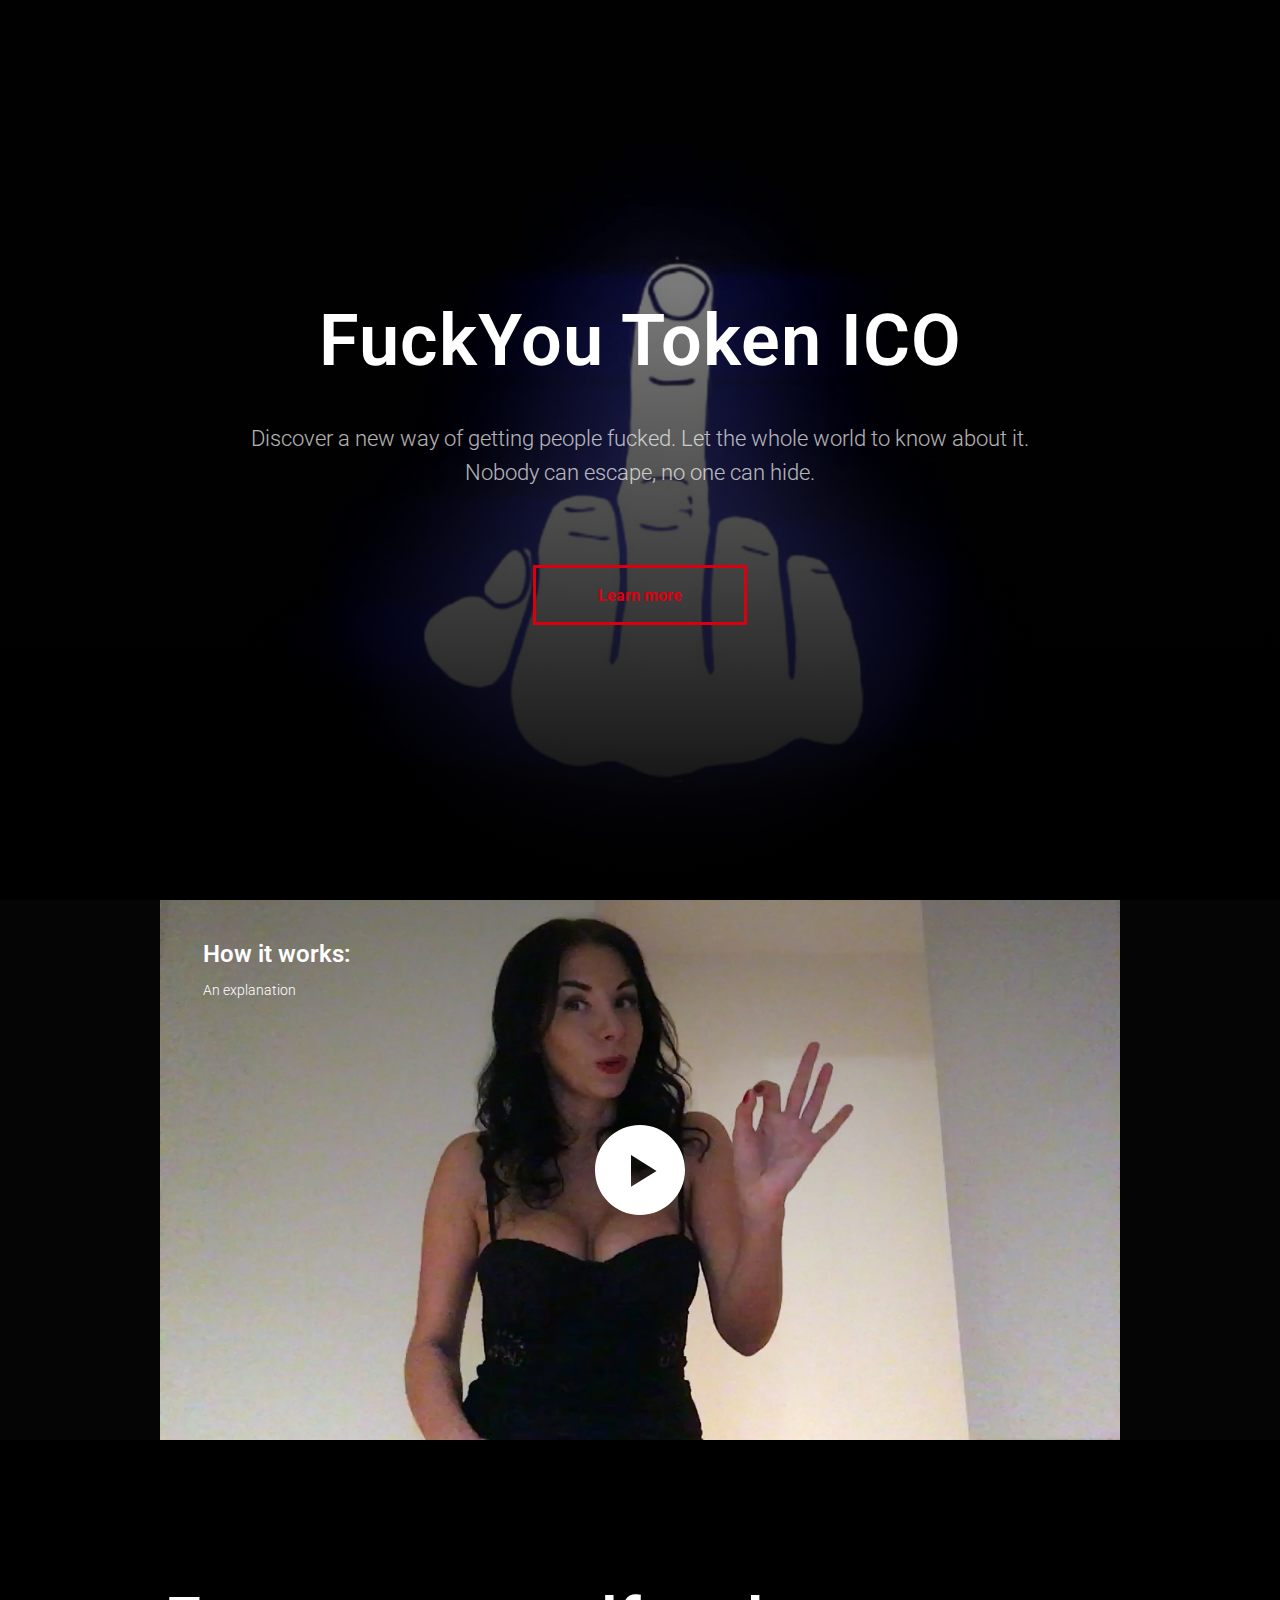
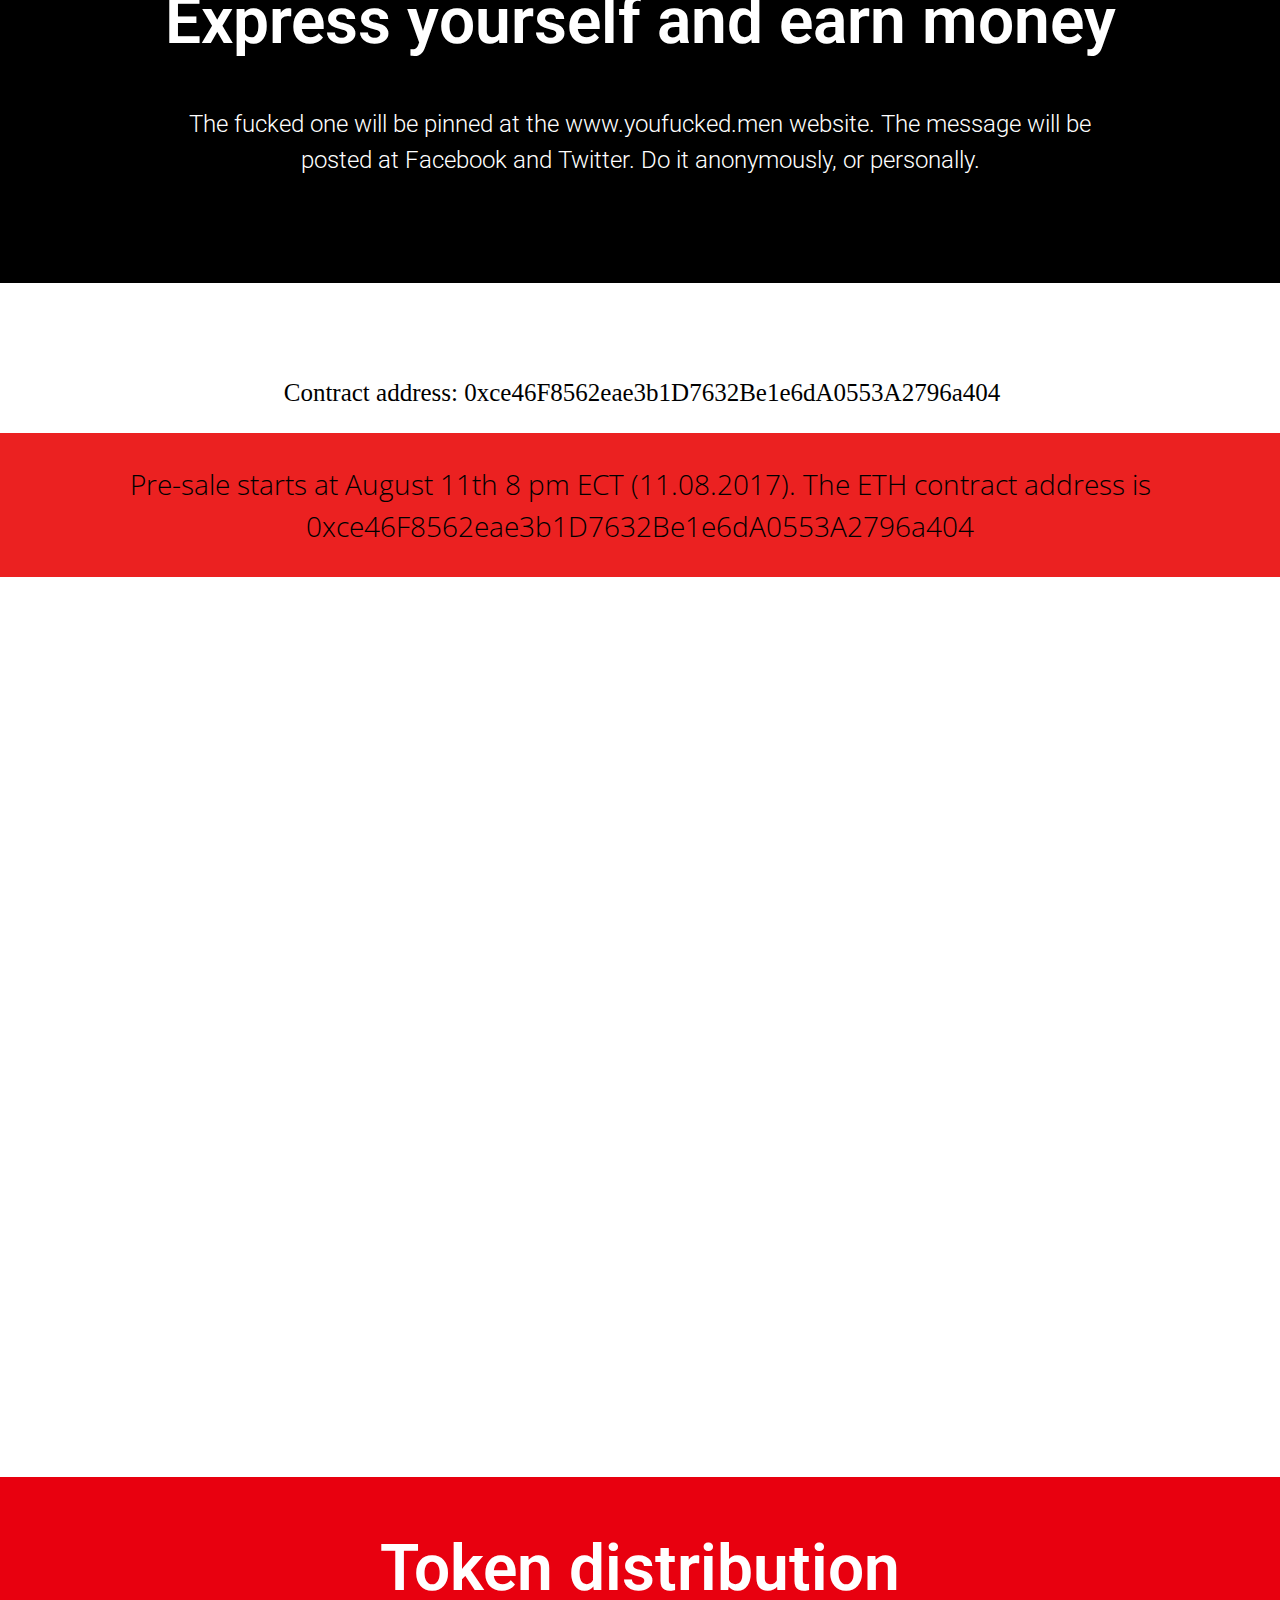
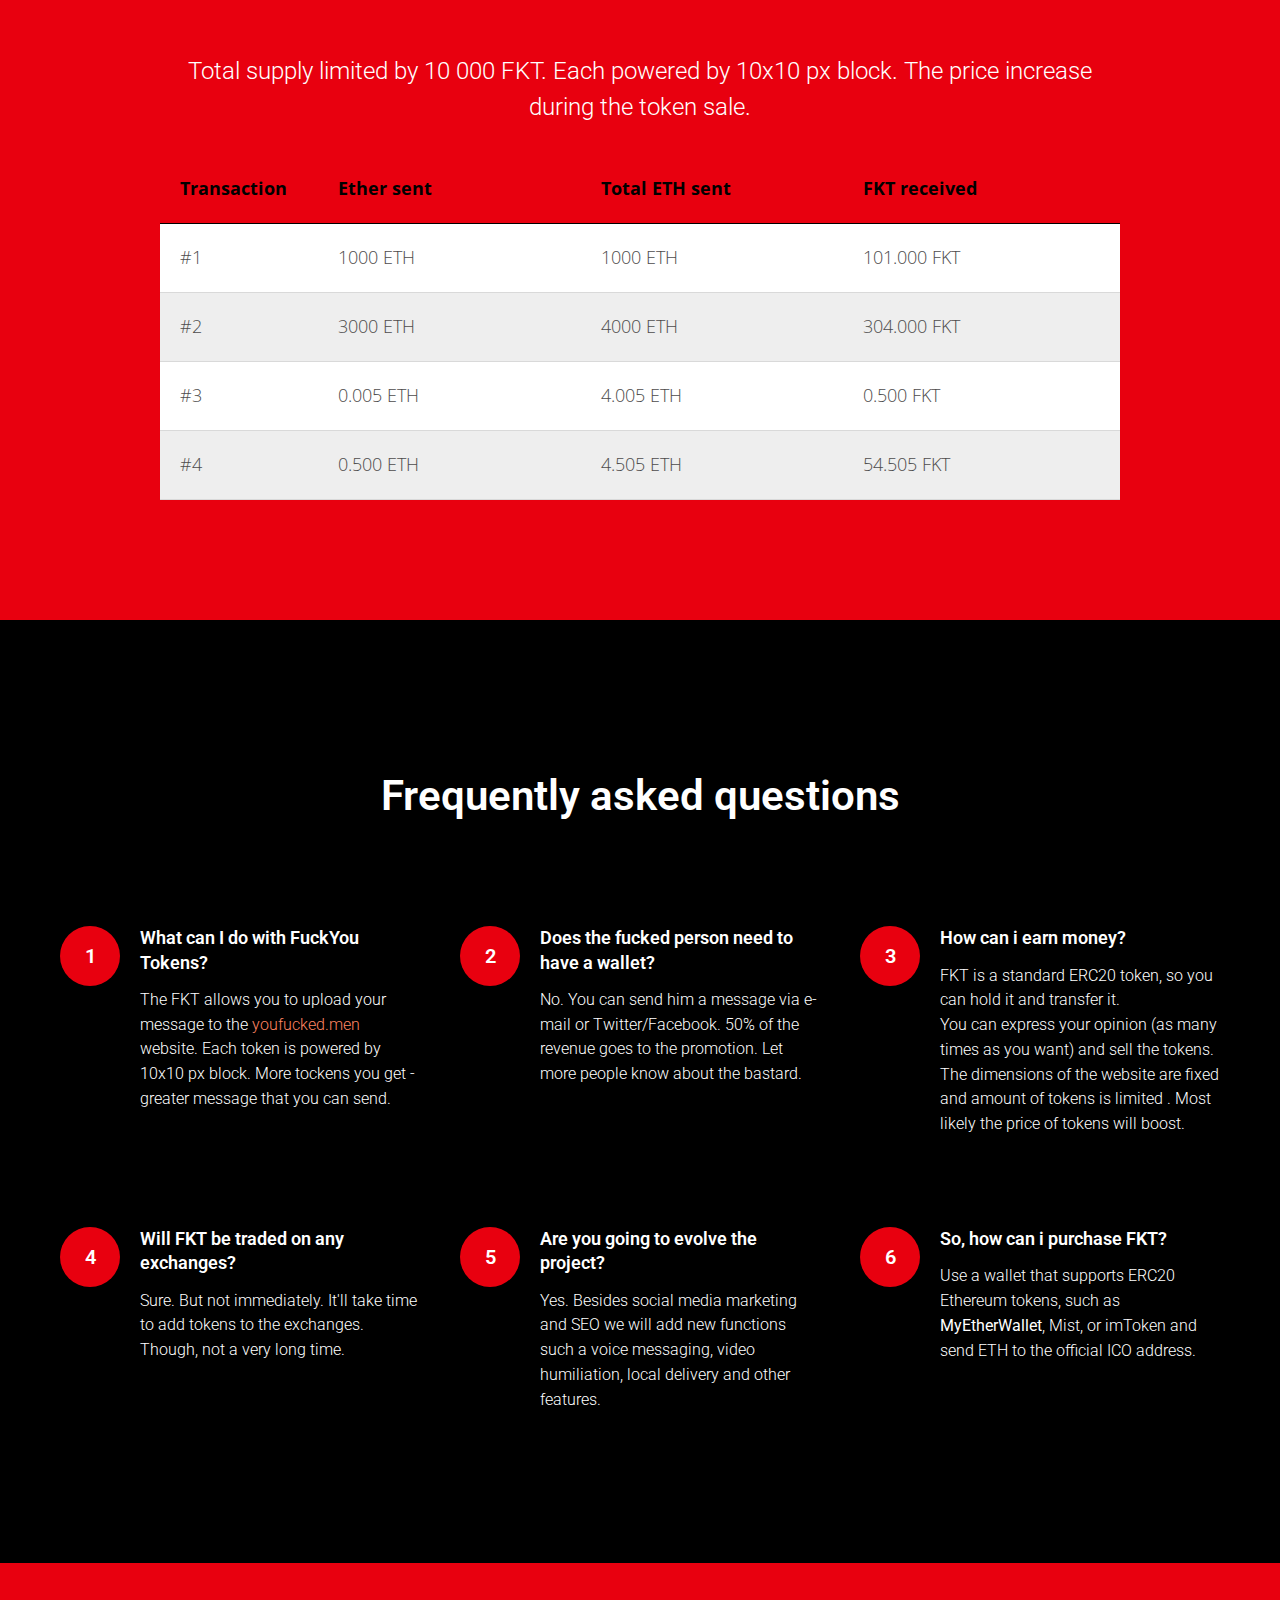
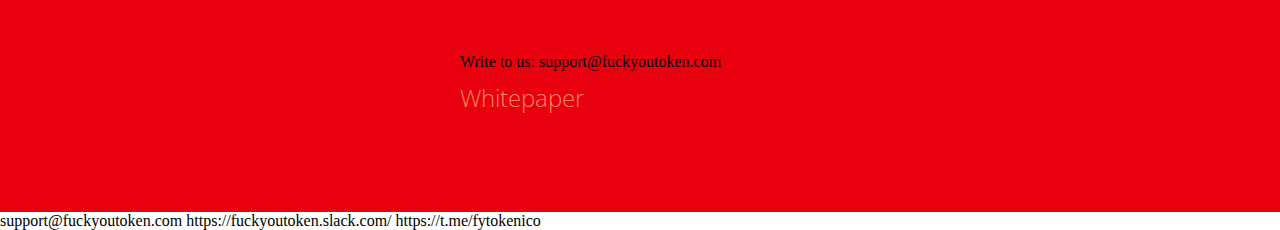
==== commit e6b18c56: "Update index.html" ====
--- a/index.html
+++ b/index.html
@@ -20,16 +20,14 @@
 		<meta property="og:title" content="FuckYou Token ICO" />
 		<meta property="og:description" content="" />
 		<meta property="og:type" content="website" />
-		<meta property="og:image" content="2017-08-12_04-12-03.png" />
+		<meta property="og:image" content="https://fytoken.com/images/Ksenia.jpg" />
 		<meta property="fb:app_id" content="257953674358265" />
 		<meta name="format-detection" content="telephone=no" />
 		<meta http-equiv="x-dns-prefetch-control" content="on">
-		
 		<link rel="dns-prefetch" href="//tilda.ws">
 		<link rel="dns-prefetch" href="//static.tildacdn.com">
 		<link rel="canonical" href="fkt">
 		<link rel="shortcut icon" href="images/tildafavicon.ico" type="image/x-icon" />
-		
 		<!-- Assets -->
 		<link rel="stylesheet" href="css/tilda-grid-3.0.min.css" type="text/css" media="all" />
 		<link rel="stylesheet" href="css/tilda-blocks-2.12.css?t=1502233846" type="text/css" media="all" />
@@ -230,7 +228,7 @@
 //]]></script></div></div><div id="rec27751832" class="r" style="padding-top:150px;padding-bottom:150px;background-color:#000000; " data-record-type="502" data-bg-color="#000000"><!-- t502 --><div class="t502"><div class="t-section__container t-container"><div class="t-col t-col_12"><div class="t-section__topwrapper t-align_center"><div class="t-section__title t-title t-title_xs " field="btitle"><div style="color:#ffffff;" data-customstyle="yes">Frequently asked questions <br /></div></div><div class="t-section__descr t-descr t-descr_xl t-margin_auto " field="bdescr"><div style="color:#ffffff;" data-customstyle="yes"></div></div></div></div></div><div class="t-container"> <div class="t502__col t-col t-col_4 t-align_left t-item "><div class="t502__tablewrapper"><div class="t502__circlewrapper"><div class="t502__circle t-title" style="background-color:#e8000f; color:#ffffff;">1</div></div><div class="t502__textwrapper"><div class="t502__title t-name t-name_sm" style="color:#ffffff; " field="li_title__1476980540792">What can I do with FuckYou Tokens?</div><div class="t502__blockdescr t-descr t-descr_xs" style="color:#ffffff;" field="li_descr__1476980540792">The FKT allows you to upload your message to the <a target="_blank" href="http://youfucked.men">youfucked.men</a> website. Each token is powered by 10x10 px block. More tockens you get - greater message that you can send.</div></div></div> </div> <div class="t502__col t-col t-col_4 t-align_left t-item "><div class="t502__tablewrapper"><div class="t502__circlewrapper"><div class="t502__circle t-title" style="background-color:#e8000f; color:#ffffff;">2</div></div><div class="t502__textwrapper"><div class="t502__title t-name t-name_sm" style="color:#ffffff; " field="li_title__1476980557179">Does the fucked person need to have a wallet?</div><div class="t502__blockdescr t-descr t-descr_xs" style="color:#ffffff;" field="li_descr__1476980557179">No. You can send him a message via e-mail or Twitter/Facebook. 50% of the revenue goes to the promotion. Let more people know about the bastard.</div></div></div> </div> <div class="t502__col t-col t-col_4 t-align_left t-item "><div class="t502__tablewrapper"><div class="t502__circlewrapper"><div class="t502__circle t-title" style="background-color:#e8000f; color:#ffffff;">3</div></div><div class="t502__textwrapper"><div class="t502__title t-name t-name_sm" style="color:#ffffff; " field="li_title__1476980560541">How can i earn money?</div><div class="t502__blockdescr t-descr t-descr_xs" style="color:#ffffff;" field="li_descr__1476980560541">FKT is a standard ERC20 token, so you can hold it and transfer it.<br />You can express your opinion (as many times as you want) and sell the tokens. The dimensions of the website are fixed and amount of tokens is limited . Most likely the price of tokens will boost.<br /></div></div></div> </div> <div class="t-clear t502__separator" style=""></div> <div class="t502__col t-col t-col_4 t-align_left t-item "><div class="t502__tablewrapper"><div class="t502__circlewrapper"><div class="t502__circle t-title" style="background-color:#e8000f; color:#ffffff;">4</div></div><div class="t502__textwrapper"><div class="t502__title t-name t-name_sm" style="color:#ffffff; " field="li_title__1476980563735"> Will FKT be traded on any exchanges?</div><div class="t502__blockdescr t-descr t-descr_xs" style="color:#ffffff;" field="li_descr__1476980563735">Sure. But not immediately. It'll take time to add tokens to the exchanges. Though, not a very long time.<br /></div></div></div> </div> <div class="t502__col t-col t-col_4 t-align_left t-item "><div class="t502__tablewrapper"><div class="t502__circlewrapper"><div class="t502__circle t-title" style="background-color:#e8000f; color:#ffffff;">5</div></div><div class="t502__textwrapper"><div class="t502__title t-name t-name_sm" style="color:#ffffff; " field="li_title__1476980566485">Are you going to evolve the project?</div><div class="t502__blockdescr t-descr t-descr_xs" style="color:#ffffff;" field="li_descr__1476980566485">Yes. Besides social media marketing and SEO we will add new functions such a voice messaging, video humiliation, local delivery and other features.</div></div></div> </div> <div class="t502__col t-col t-col_4 t-align_left t-item "><div class="t502__tablewrapper"><div class="t502__circlewrapper"><div class="t502__circle t-title" style="background-color:#e8000f; color:#ffffff;">6</div></div><div class="t502__textwrapper"><div class="t502__title t-name t-name_sm" style="color:#ffffff; " field="li_title__1476980569577">So, how can i purchase FKT?</div><div class="t502__blockdescr t-descr t-descr_xs" style="color:#ffffff;" field="li_descr__1476980569577">Use a wallet that supports ERC20 Ethereum tokens, such as <strong>MyEtherWallet</strong>, Mist, or imToken and send ETH to the official ICO address.</div></div></div> </div></div></div></div><div id="rec27751834" class="r" style=" " data-record-type="215" ><a name="4" style="font-size:0;"></a></div><div id="rec27751838" class="r" style=" " data-record-type="215" ><a name="5" style="font-size:0;"></a></div><div id="rec27751840" class="r" style="padding-top:90px;padding-bottom:90px;background-color:#e8000f; " data-animationappear="off" data-record-type="24" data-bg-color="#e8000f"><!-- T007 --><div class="t007">
  <div class="t-container"> 
 <div class="t-row"> <div class="t-col t-col_4"> <div class="t007__text t-text t-text_md" field="text">
-<div style="color:#ffffff;" data-customstyle="yes"></div></div> </div> <div class="t-col t-col_4"> <div class="t007__text t-text t-text_md" field="text2"><div style="color:#ffffff;" data-customstyle="yes"><span style="color: rgb(255, 255, 255);"><div style="align:center; font-size: 18pt; color:black;"><a href="https://fytoken.com/wp.html">Whitepaper</a></div></span> </div></div> </div> <div class="t-col t-col_4"><div class="t007__text t-text t-text_md" field="text3"><div style="color:#ffffff;" data-customstyle="yes"></div></div> </div> </div> </div></div></div><div id="rec28514652" class="r" style=" " data-animationappear="off" data-record-type="131" ><!-- T123 --><div class="t123" ><div class="t-container_100 "><div class="t-width t-width_100 ">
+<div style="color:#ffffff;" data-customstyle="yes"></div></div> </div> <div class="t-col t-col_4">Write to us: support@fuckyoutoken.com <div class="t007__text t-text t-text_md" field="text2"><div style="color:#ffffff;" data-customstyle="yes"><span style="color: rgb(255, 255, 255);"><div style="align:center; font-size: 18pt; color:black;"><a href="https://fytoken.com/wp.html">Whitepaper</a></div></span> </div></div> </div> <div class="t-col t-col_4"><div class="t007__text t-text t-text_md" field="text3"><div style="color:#ffffff;" data-customstyle="yes"></div></div> </div> </div> </div></div></div><div id="rec28514652" class="r" style=" " data-animationappear="off" data-record-type="131" ><!-- T123 --><div class="t123" ><div class="t-container_100 "><div class="t-width t-width_100 ">
 
     <!-- <script type="text/javascript" src="js/jquery.js"></script> -->
     <script type="text/javascript" src="js/tether.js"></script>
@@ -240,4 +238,8 @@
 
 </div> </div></div></div></div>
 
+support@fuckyoutoken.com
+https://fuckyoutoken.slack.com/
+https://t.me/fytokenico
+
 </body></html>
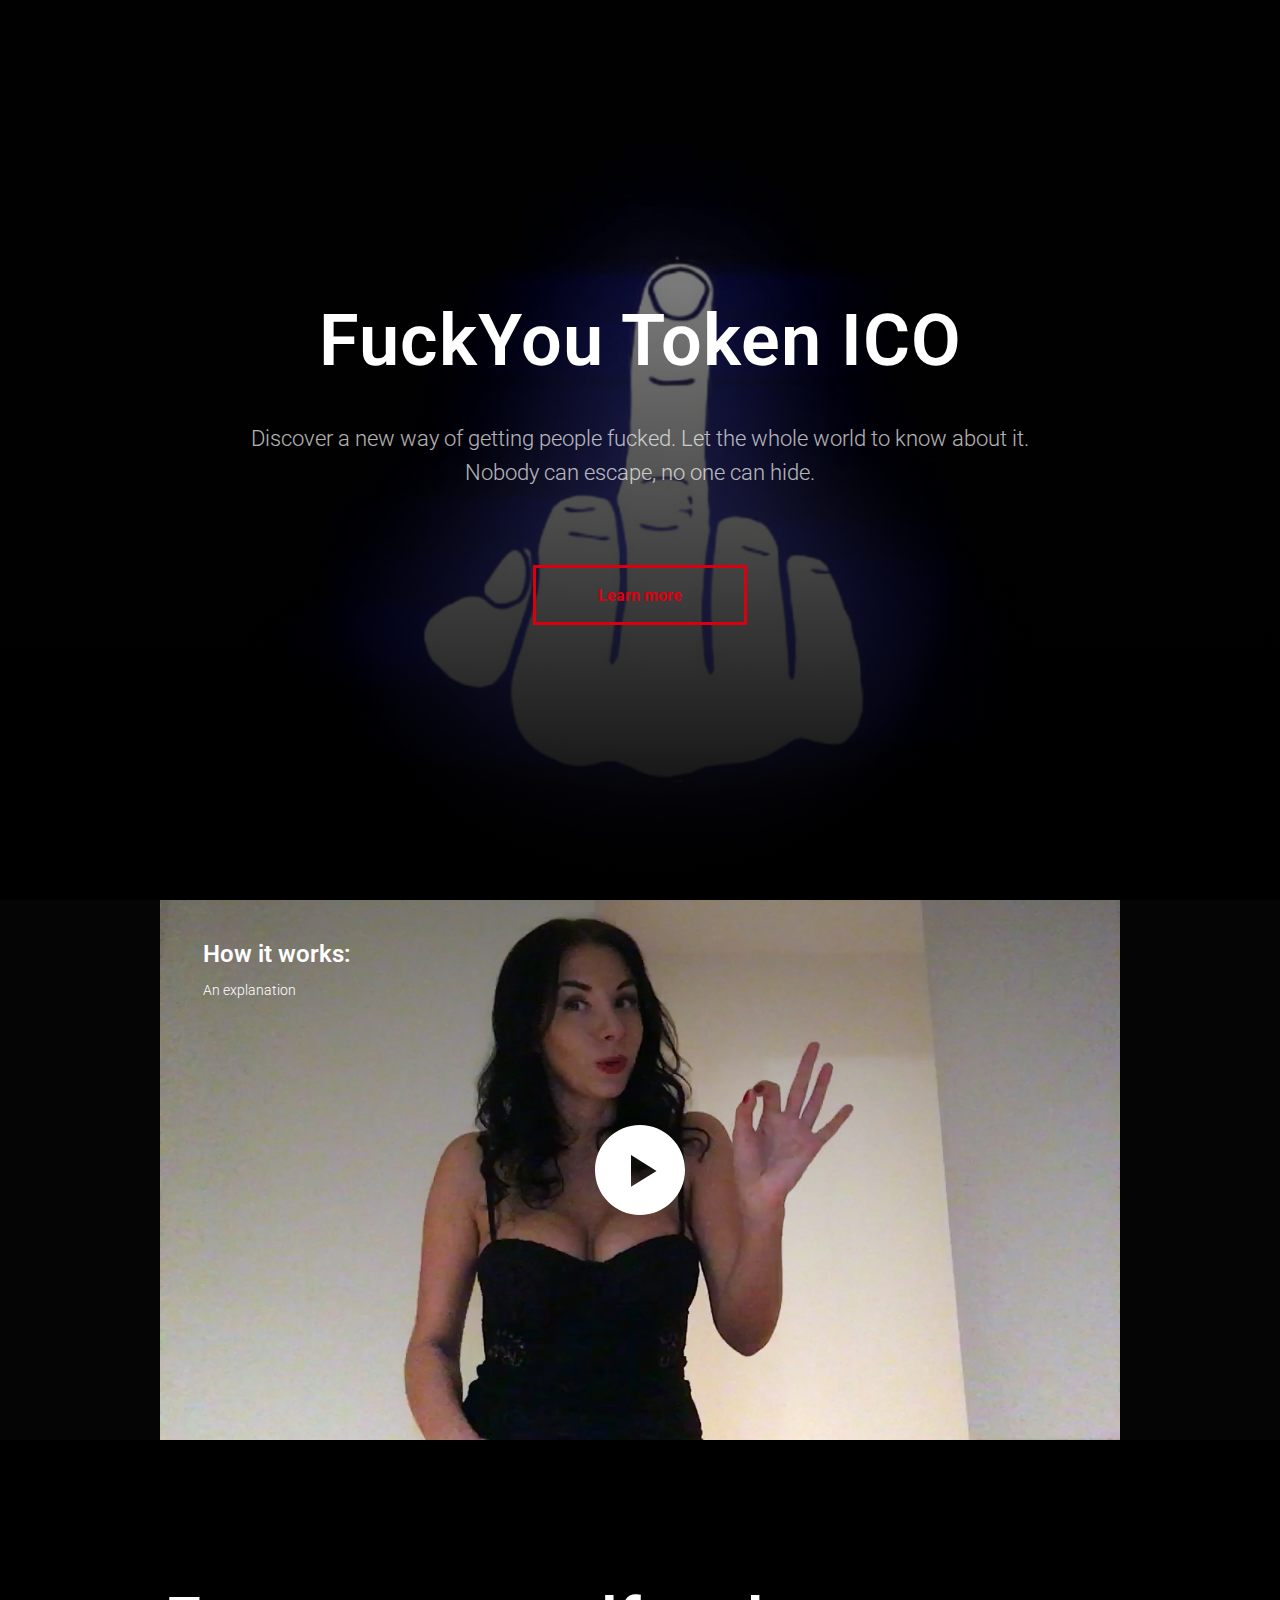
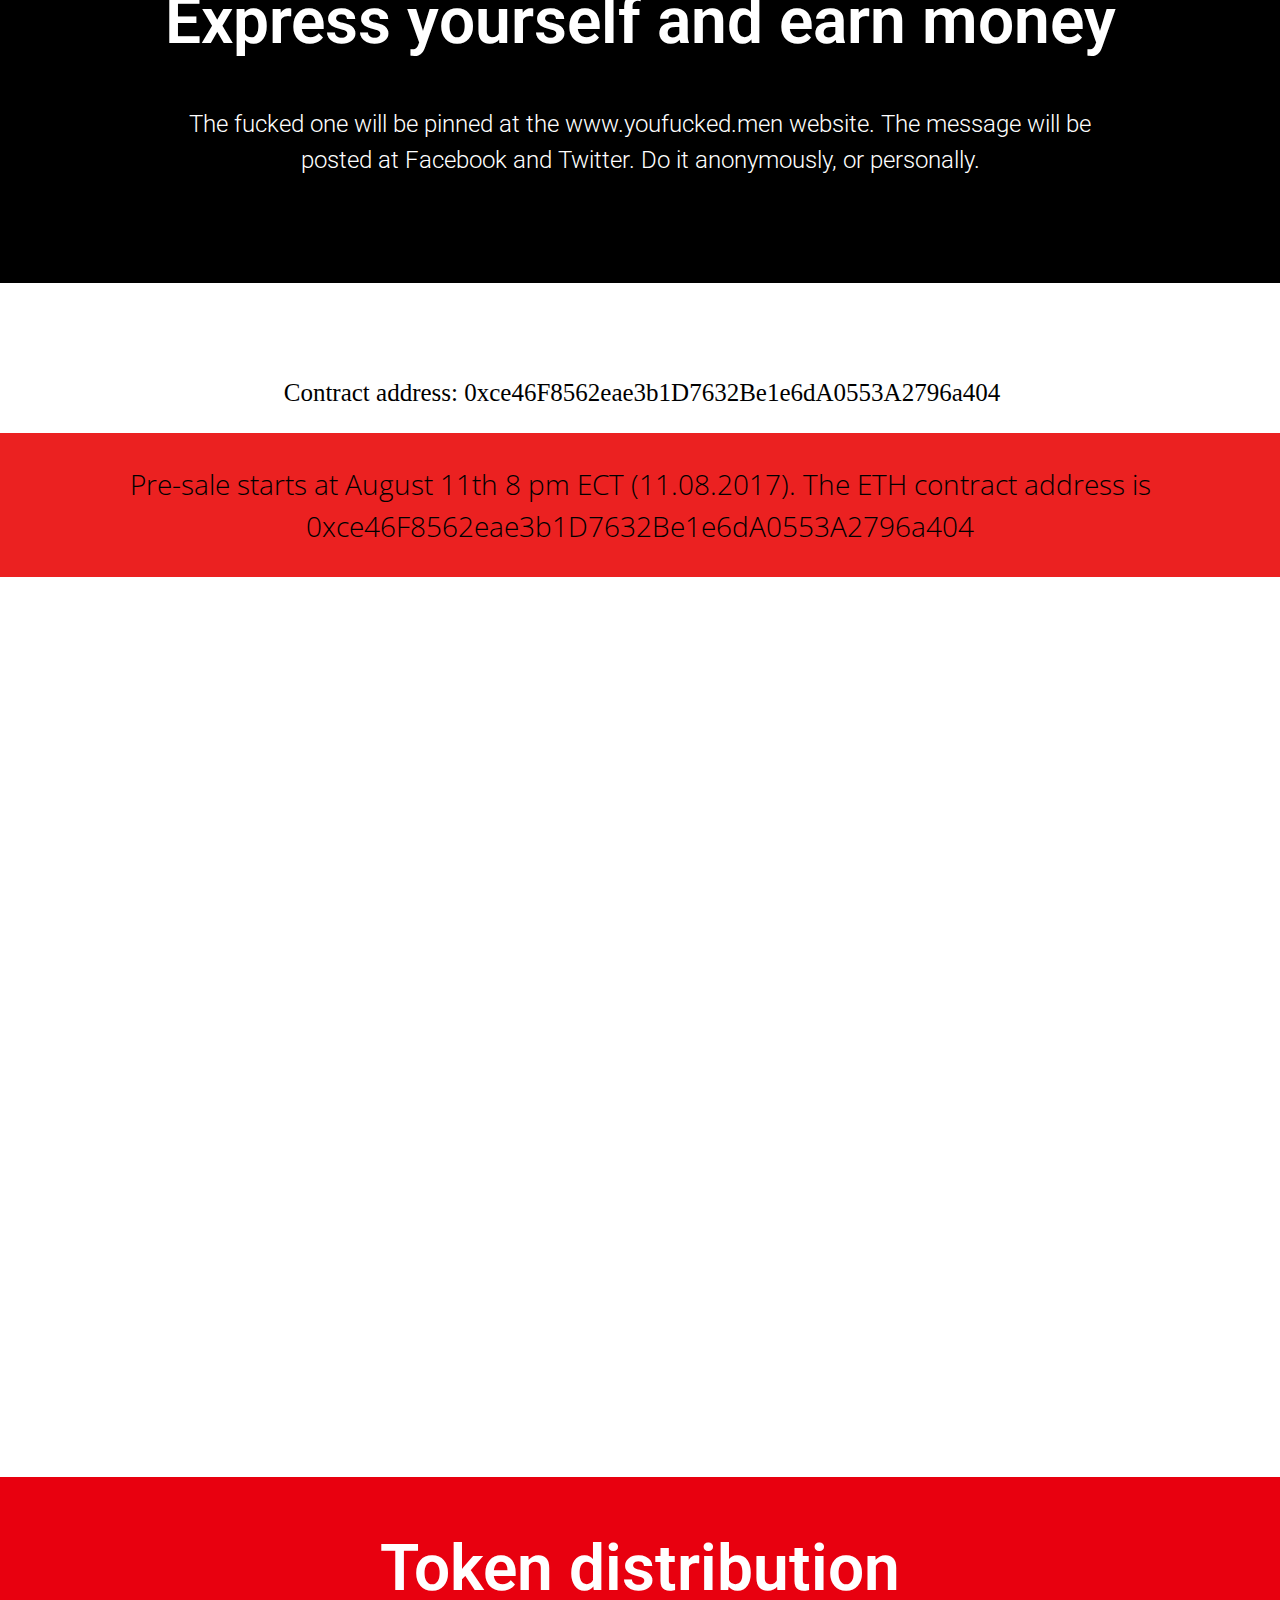
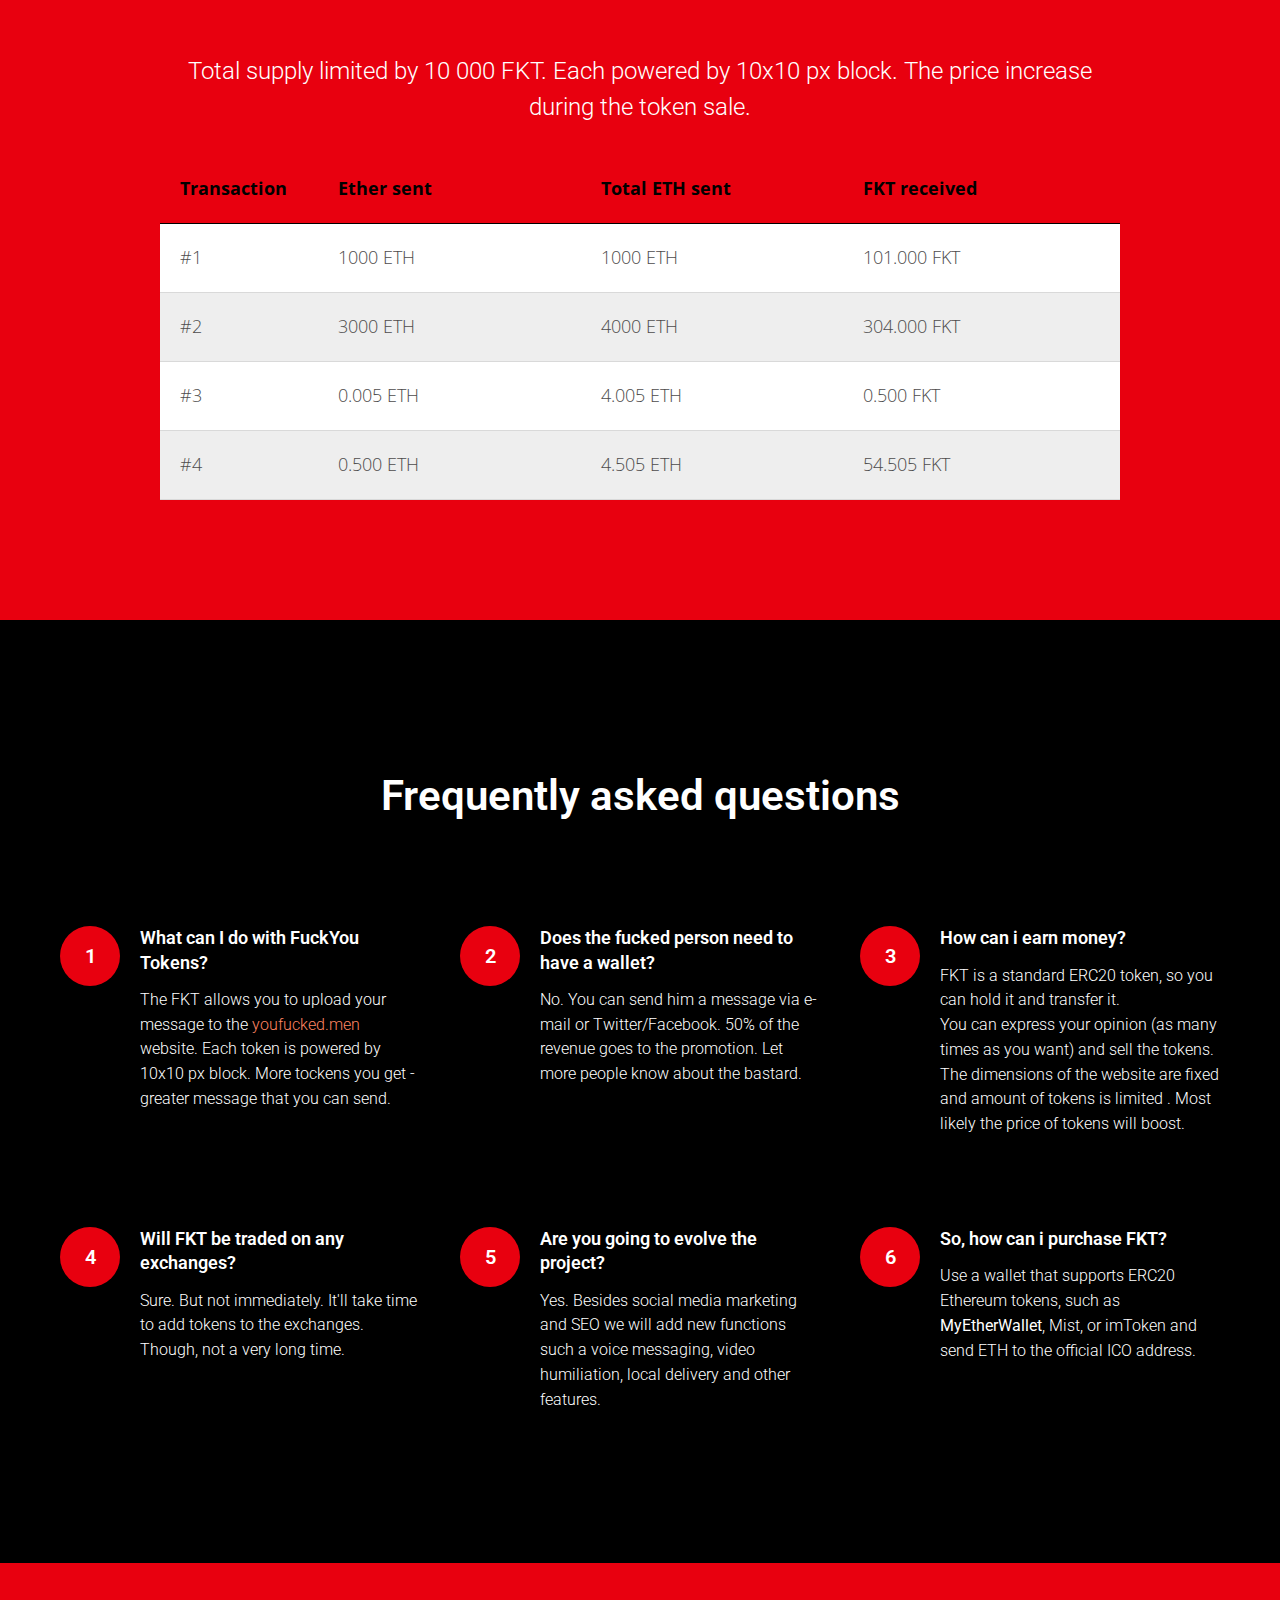
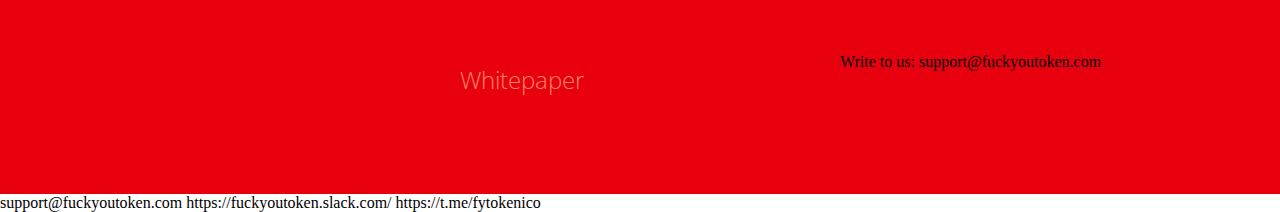
==== commit 7077f879: "Update index.html" ====
--- a/index.html
+++ b/index.html
@@ -227,8 +227,8 @@
 });
 //]]></script></div></div><div id="rec27751832" class="r" style="padding-top:150px;padding-bottom:150px;background-color:#000000; " data-record-type="502" data-bg-color="#000000"><!-- t502 --><div class="t502"><div class="t-section__container t-container"><div class="t-col t-col_12"><div class="t-section__topwrapper t-align_center"><div class="t-section__title t-title t-title_xs " field="btitle"><div style="color:#ffffff;" data-customstyle="yes">Frequently asked questions <br /></div></div><div class="t-section__descr t-descr t-descr_xl t-margin_auto " field="bdescr"><div style="color:#ffffff;" data-customstyle="yes"></div></div></div></div></div><div class="t-container"> <div class="t502__col t-col t-col_4 t-align_left t-item "><div class="t502__tablewrapper"><div class="t502__circlewrapper"><div class="t502__circle t-title" style="background-color:#e8000f; color:#ffffff;">1</div></div><div class="t502__textwrapper"><div class="t502__title t-name t-name_sm" style="color:#ffffff; " field="li_title__1476980540792">What can I do with FuckYou Tokens?</div><div class="t502__blockdescr t-descr t-descr_xs" style="color:#ffffff;" field="li_descr__1476980540792">The FKT allows you to upload your message to the <a target="_blank" href="http://youfucked.men">youfucked.men</a> website. Each token is powered by 10x10 px block. More tockens you get - greater message that you can send.</div></div></div> </div> <div class="t502__col t-col t-col_4 t-align_left t-item "><div class="t502__tablewrapper"><div class="t502__circlewrapper"><div class="t502__circle t-title" style="background-color:#e8000f; color:#ffffff;">2</div></div><div class="t502__textwrapper"><div class="t502__title t-name t-name_sm" style="color:#ffffff; " field="li_title__1476980557179">Does the fucked person need to have a wallet?</div><div class="t502__blockdescr t-descr t-descr_xs" style="color:#ffffff;" field="li_descr__1476980557179">No. You can send him a message via e-mail or Twitter/Facebook. 50% of the revenue goes to the promotion. Let more people know about the bastard.</div></div></div> </div> <div class="t502__col t-col t-col_4 t-align_left t-item "><div class="t502__tablewrapper"><div class="t502__circlewrapper"><div class="t502__circle t-title" style="background-color:#e8000f; color:#ffffff;">3</div></div><div class="t502__textwrapper"><div class="t502__title t-name t-name_sm" style="color:#ffffff; " field="li_title__1476980560541">How can i earn money?</div><div class="t502__blockdescr t-descr t-descr_xs" style="color:#ffffff;" field="li_descr__1476980560541">FKT is a standard ERC20 token, so you can hold it and transfer it.<br />You can express your opinion (as many times as you want) and sell the tokens. The dimensions of the website are fixed and amount of tokens is limited . Most likely the price of tokens will boost.<br /></div></div></div> </div> <div class="t-clear t502__separator" style=""></div> <div class="t502__col t-col t-col_4 t-align_left t-item "><div class="t502__tablewrapper"><div class="t502__circlewrapper"><div class="t502__circle t-title" style="background-color:#e8000f; color:#ffffff;">4</div></div><div class="t502__textwrapper"><div class="t502__title t-name t-name_sm" style="color:#ffffff; " field="li_title__1476980563735"> Will FKT be traded on any exchanges?</div><div class="t502__blockdescr t-descr t-descr_xs" style="color:#ffffff;" field="li_descr__1476980563735">Sure. But not immediately. It'll take time to add tokens to the exchanges. Though, not a very long time.<br /></div></div></div> </div> <div class="t502__col t-col t-col_4 t-align_left t-item "><div class="t502__tablewrapper"><div class="t502__circlewrapper"><div class="t502__circle t-title" style="background-color:#e8000f; color:#ffffff;">5</div></div><div class="t502__textwrapper"><div class="t502__title t-name t-name_sm" style="color:#ffffff; " field="li_title__1476980566485">Are you going to evolve the project?</div><div class="t502__blockdescr t-descr t-descr_xs" style="color:#ffffff;" field="li_descr__1476980566485">Yes. Besides social media marketing and SEO we will add new functions such a voice messaging, video humiliation, local delivery and other features.</div></div></div> </div> <div class="t502__col t-col t-col_4 t-align_left t-item "><div class="t502__tablewrapper"><div class="t502__circlewrapper"><div class="t502__circle t-title" style="background-color:#e8000f; color:#ffffff;">6</div></div><div class="t502__textwrapper"><div class="t502__title t-name t-name_sm" style="color:#ffffff; " field="li_title__1476980569577">So, how can i purchase FKT?</div><div class="t502__blockdescr t-descr t-descr_xs" style="color:#ffffff;" field="li_descr__1476980569577">Use a wallet that supports ERC20 Ethereum tokens, such as <strong>MyEtherWallet</strong>, Mist, or imToken and send ETH to the official ICO address.</div></div></div> </div></div></div></div><div id="rec27751834" class="r" style=" " data-record-type="215" ><a name="4" style="font-size:0;"></a></div><div id="rec27751838" class="r" style=" " data-record-type="215" ><a name="5" style="font-size:0;"></a></div><div id="rec27751840" class="r" style="padding-top:90px;padding-bottom:90px;background-color:#e8000f; " data-animationappear="off" data-record-type="24" data-bg-color="#e8000f"><!-- T007 --><div class="t007">
  <div class="t-container"> 
-<div class="t-row"> <div class="t-col t-col_4"> <div class="t007__text t-text t-text_md" field="text">
-<div style="color:#ffffff;" data-customstyle="yes"></div></div> </div> <div class="t-col t-col_4">Write to us: support@fuckyoutoken.com <div class="t007__text t-text t-text_md" field="text2"><div style="color:#ffffff;" data-customstyle="yes"><span style="color: rgb(255, 255, 255);"><div style="align:center; font-size: 18pt; color:black;"><a href="https://fytoken.com/wp.html">Whitepaper</a></div></span> </div></div> </div> <div class="t-col t-col_4"><div class="t007__text t-text t-text_md" field="text3"><div style="color:#ffffff;" data-customstyle="yes"></div></div> </div> </div> </div></div></div><div id="rec28514652" class="r" style=" " data-animationappear="off" data-record-type="131" ><!-- T123 --><div class="t123" ><div class="t-container_100 "><div class="t-width t-width_100 ">
+<div class="t-row"> Write to us: support@fuckyoutoken.com <div class="t-col t-col_4"> <div class="t007__text t-text t-text_md" field="text">
+<div style="color:#ffffff;" data-customstyle="yes"></div></div> </div> <div class="t-col t-col_4"><div class="t007__text t-text t-text_md" field="text2"><div style="color:black;" data-customstyle="yes"><span style="color: rgb(255, 255, 255);"><div style="align:center; font-size: 18pt; color:black;"><a href="https://fytoken.com/wp.html">Whitepaper</a></div></span> </div></div> </div> <div class="t-col t-col_4"><div class="t007__text t-text t-text_md" field="text3"><div style="color:#ffffff;" data-customstyle="yes"></div></div> </div> </div> </div></div></div><div id="rec28514652" class="r" style=" " data-animationappear="off" data-record-type="131" ><!-- T123 --><div class="t123" ><div class="t-container_100 "><div class="t-width t-width_100 ">
 
     <!-- <script type="text/javascript" src="js/jquery.js"></script> -->
     <script type="text/javascript" src="js/tether.js"></script>
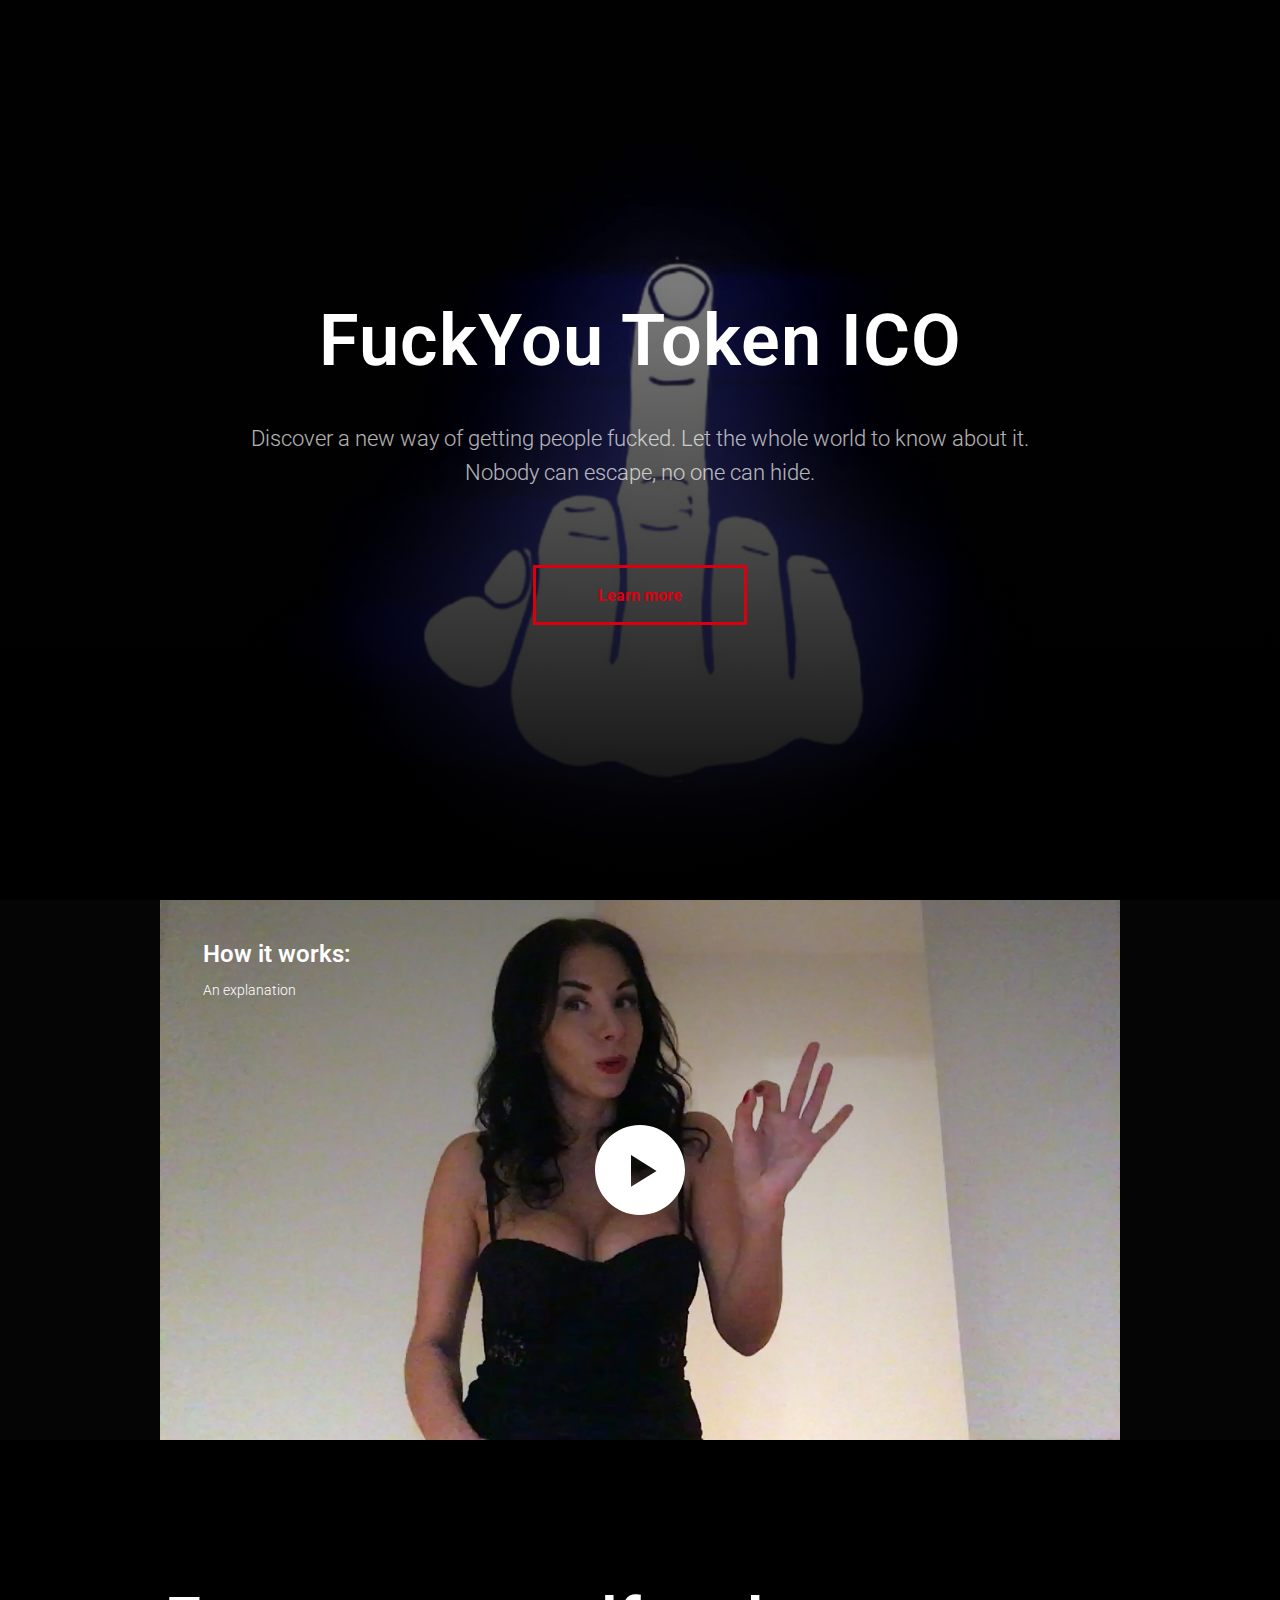
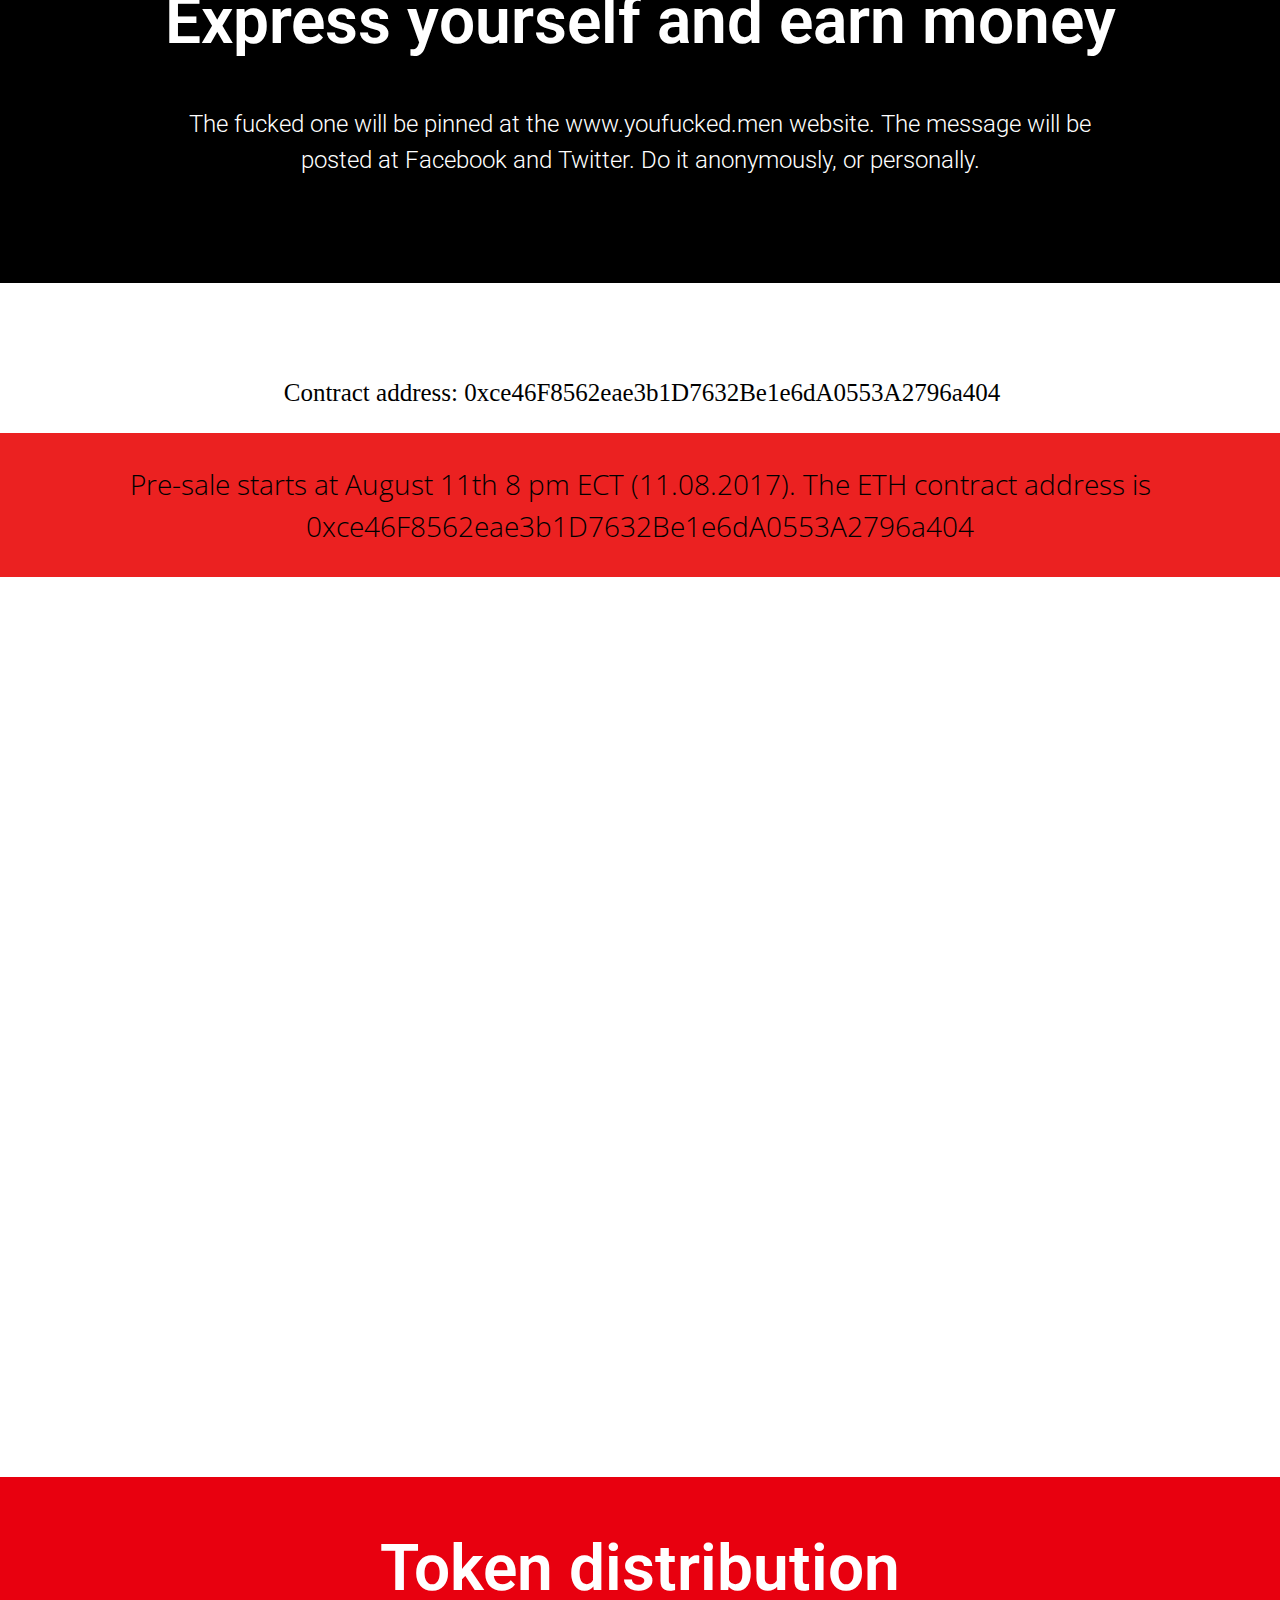
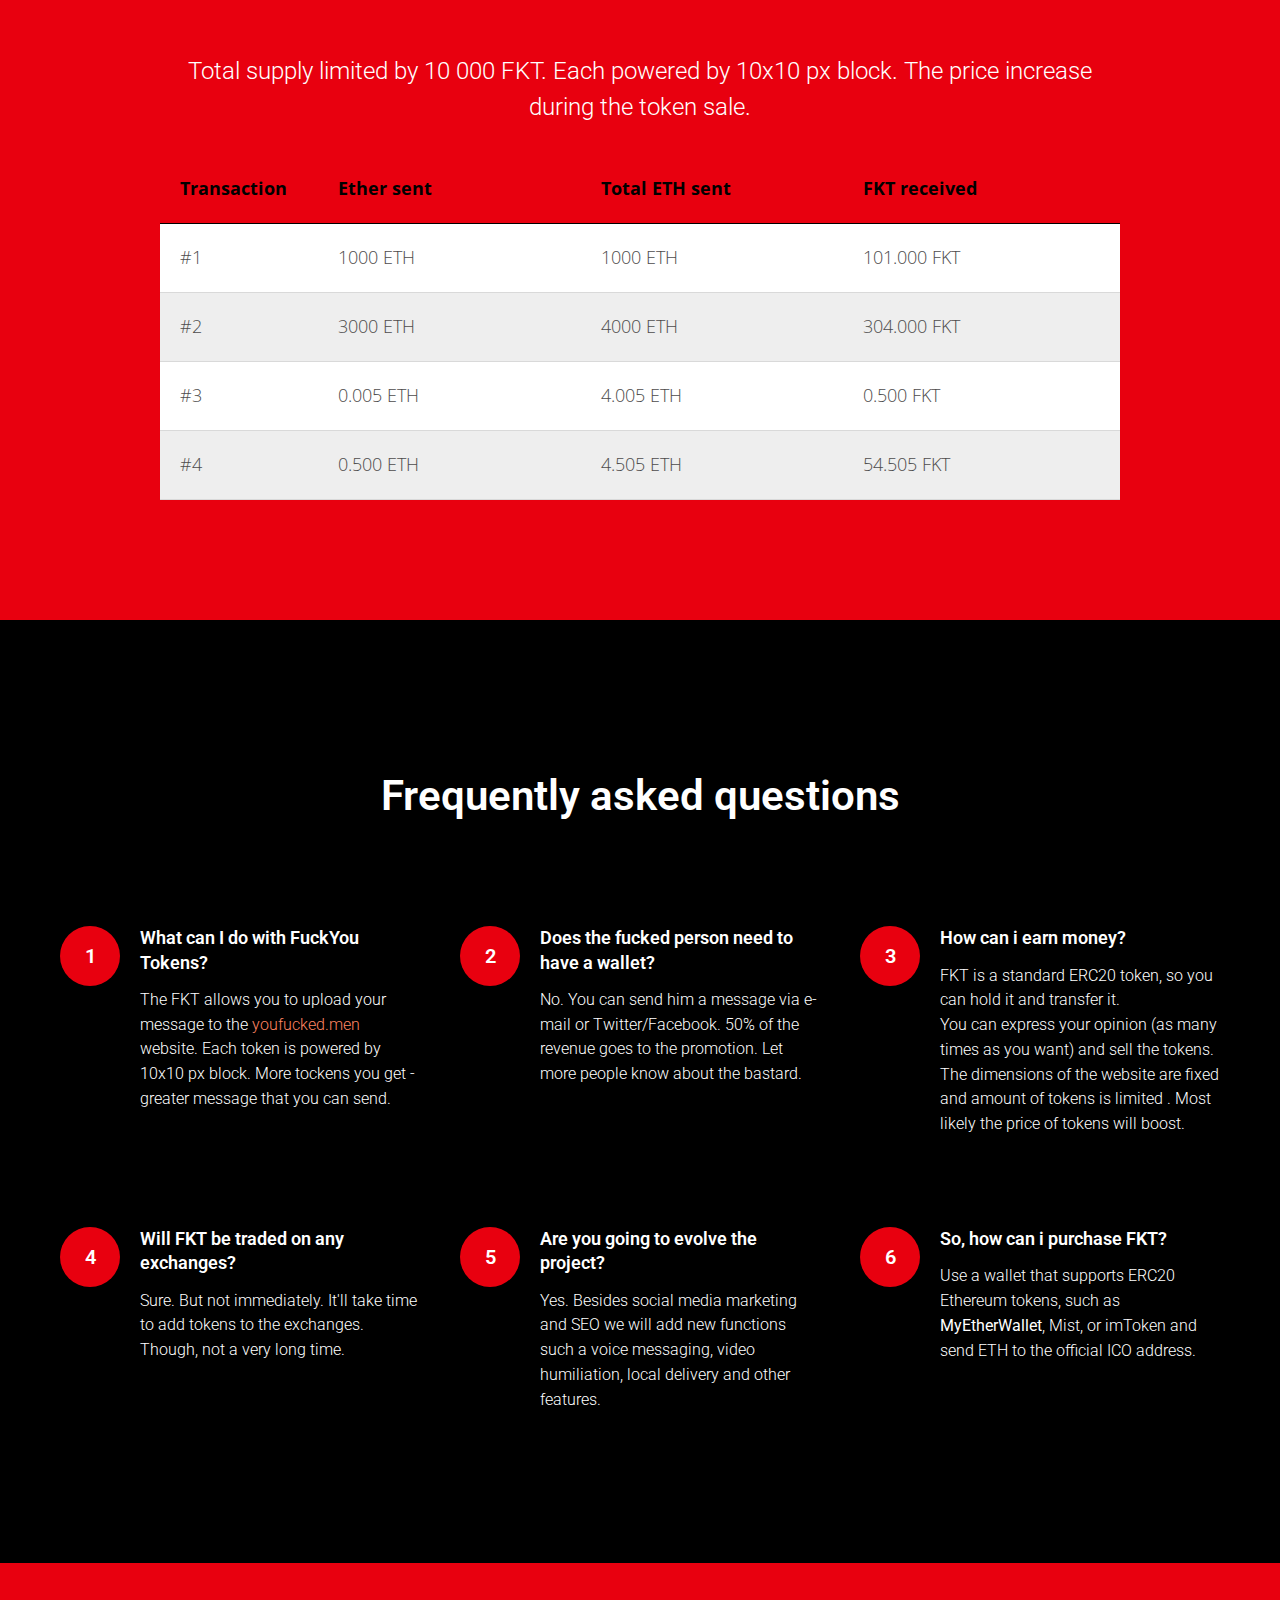
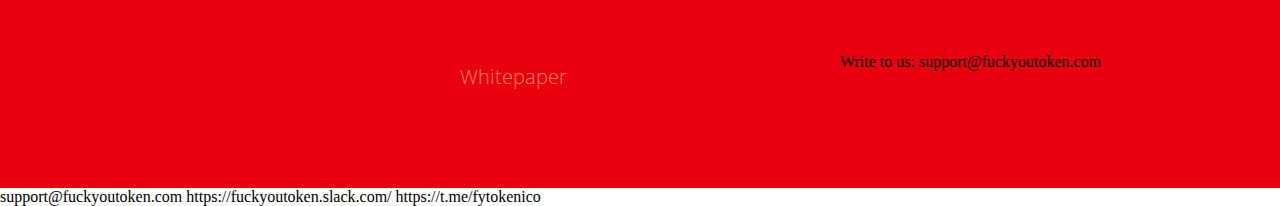
==== commit 9f7d0ef1: "Update index.html" ====
--- a/index.html
+++ b/index.html
@@ -228,7 +228,7 @@
 //]]></script></div></div><div id="rec27751832" class="r" style="padding-top:150px;padding-bottom:150px;background-color:#000000; " data-record-type="502" data-bg-color="#000000"><!-- t502 --><div class="t502"><div class="t-section__container t-container"><div class="t-col t-col_12"><div class="t-section__topwrapper t-align_center"><div class="t-section__title t-title t-title_xs " field="btitle"><div style="color:#ffffff;" data-customstyle="yes">Frequently asked questions <br /></div></div><div class="t-section__descr t-descr t-descr_xl t-margin_auto " field="bdescr"><div style="color:#ffffff;" data-customstyle="yes"></div></div></div></div></div><div class="t-container"> <div class="t502__col t-col t-col_4 t-align_left t-item "><div class="t502__tablewrapper"><div class="t502__circlewrapper"><div class="t502__circle t-title" style="background-color:#e8000f; color:#ffffff;">1</div></div><div class="t502__textwrapper"><div class="t502__title t-name t-name_sm" style="color:#ffffff; " field="li_title__1476980540792">What can I do with FuckYou Tokens?</div><div class="t502__blockdescr t-descr t-descr_xs" style="color:#ffffff;" field="li_descr__1476980540792">The FKT allows you to upload your message to the <a target="_blank" href="http://youfucked.men">youfucked.men</a> website. Each token is powered by 10x10 px block. More tockens you get - greater message that you can send.</div></div></div> </div> <div class="t502__col t-col t-col_4 t-align_left t-item "><div class="t502__tablewrapper"><div class="t502__circlewrapper"><div class="t502__circle t-title" style="background-color:#e8000f; color:#ffffff;">2</div></div><div class="t502__textwrapper"><div class="t502__title t-name t-name_sm" style="color:#ffffff; " field="li_title__1476980557179">Does the fucked person need to have a wallet?</div><div class="t502__blockdescr t-descr t-descr_xs" style="color:#ffffff;" field="li_descr__1476980557179">No. You can send him a message via e-mail or Twitter/Facebook. 50% of the revenue goes to the promotion. Let more people know about the bastard.</div></div></div> </div> <div class="t502__col t-col t-col_4 t-align_left t-item "><div class="t502__tablewrapper"><div class="t502__circlewrapper"><div class="t502__circle t-title" style="background-color:#e8000f; color:#ffffff;">3</div></div><div class="t502__textwrapper"><div class="t502__title t-name t-name_sm" style="color:#ffffff; " field="li_title__1476980560541">How can i earn money?</div><div class="t502__blockdescr t-descr t-descr_xs" style="color:#ffffff;" field="li_descr__1476980560541">FKT is a standard ERC20 token, so you can hold it and transfer it.<br />You can express your opinion (as many times as you want) and sell the tokens. The dimensions of the website are fixed and amount of tokens is limited . Most likely the price of tokens will boost.<br /></div></div></div> </div> <div class="t-clear t502__separator" style=""></div> <div class="t502__col t-col t-col_4 t-align_left t-item "><div class="t502__tablewrapper"><div class="t502__circlewrapper"><div class="t502__circle t-title" style="background-color:#e8000f; color:#ffffff;">4</div></div><div class="t502__textwrapper"><div class="t502__title t-name t-name_sm" style="color:#ffffff; " field="li_title__1476980563735"> Will FKT be traded on any exchanges?</div><div class="t502__blockdescr t-descr t-descr_xs" style="color:#ffffff;" field="li_descr__1476980563735">Sure. But not immediately. It'll take time to add tokens to the exchanges. Though, not a very long time.<br /></div></div></div> </div> <div class="t502__col t-col t-col_4 t-align_left t-item "><div class="t502__tablewrapper"><div class="t502__circlewrapper"><div class="t502__circle t-title" style="background-color:#e8000f; color:#ffffff;">5</div></div><div class="t502__textwrapper"><div class="t502__title t-name t-name_sm" style="color:#ffffff; " field="li_title__1476980566485">Are you going to evolve the project?</div><div class="t502__blockdescr t-descr t-descr_xs" style="color:#ffffff;" field="li_descr__1476980566485">Yes. Besides social media marketing and SEO we will add new functions such a voice messaging, video humiliation, local delivery and other features.</div></div></div> </div> <div class="t502__col t-col t-col_4 t-align_left t-item "><div class="t502__tablewrapper"><div class="t502__circlewrapper"><div class="t502__circle t-title" style="background-color:#e8000f; color:#ffffff;">6</div></div><div class="t502__textwrapper"><div class="t502__title t-name t-name_sm" style="color:#ffffff; " field="li_title__1476980569577">So, how can i purchase FKT?</div><div class="t502__blockdescr t-descr t-descr_xs" style="color:#ffffff;" field="li_descr__1476980569577">Use a wallet that supports ERC20 Ethereum tokens, such as <strong>MyEtherWallet</strong>, Mist, or imToken and send ETH to the official ICO address.</div></div></div> </div></div></div></div><div id="rec27751834" class="r" style=" " data-record-type="215" ><a name="4" style="font-size:0;"></a></div><div id="rec27751838" class="r" style=" " data-record-type="215" ><a name="5" style="font-size:0;"></a></div><div id="rec27751840" class="r" style="padding-top:90px;padding-bottom:90px;background-color:#e8000f; " data-animationappear="off" data-record-type="24" data-bg-color="#e8000f"><!-- T007 --><div class="t007">
  <div class="t-container"> 
 <div class="t-row"> Write to us: support@fuckyoutoken.com <div class="t-col t-col_4"> <div class="t007__text t-text t-text_md" field="text">
-<div style="color:#ffffff;" data-customstyle="yes"></div></div> </div> <div class="t-col t-col_4"><div class="t007__text t-text t-text_md" field="text2"><div style="color:black;" data-customstyle="yes"><span style="color: rgb(255, 255, 255);"><div style="align:center; font-size: 18pt; color:black;"><a href="https://fytoken.com/wp.html">Whitepaper</a></div></span> </div></div> </div> <div class="t-col t-col_4"><div class="t007__text t-text t-text_md" field="text3"><div style="color:#ffffff;" data-customstyle="yes"></div></div> </div> </div> </div></div></div><div id="rec28514652" class="r" style=" " data-animationappear="off" data-record-type="131" ><!-- T123 --><div class="t123" ><div class="t-container_100 "><div class="t-width t-width_100 ">
+<div style="color:#ffffff;" data-customstyle="yes"></div></div> </div> <div class="t-col t-col_4"><div class="t007__text t-text t-text_md" field="text2"><a href="https://fytoken.com/wp.html">Whitepaper</a><div style="color:black;" data-customstyle="yes"><span style="color: rgb(255, 255, 255);"><div style="align:center; font-size: 18pt; color:#ffffff;"></div></span> </div></div> </div> <div class="t-col t-col_4"><div class="t007__text t-text t-text_md" field="text3"><div style="color:#ffffff;" data-customstyle="yes"></div></div> </div> </div> </div></div></div><div id="rec28514652" class="r" style=" " data-animationappear="off" data-record-type="131" ><!-- T123 --><div class="t123" ><div class="t-container_100 "><div class="t-width t-width_100 ">
 
     <!-- <script type="text/javascript" src="js/jquery.js"></script> -->
     <script type="text/javascript" src="js/tether.js"></script>
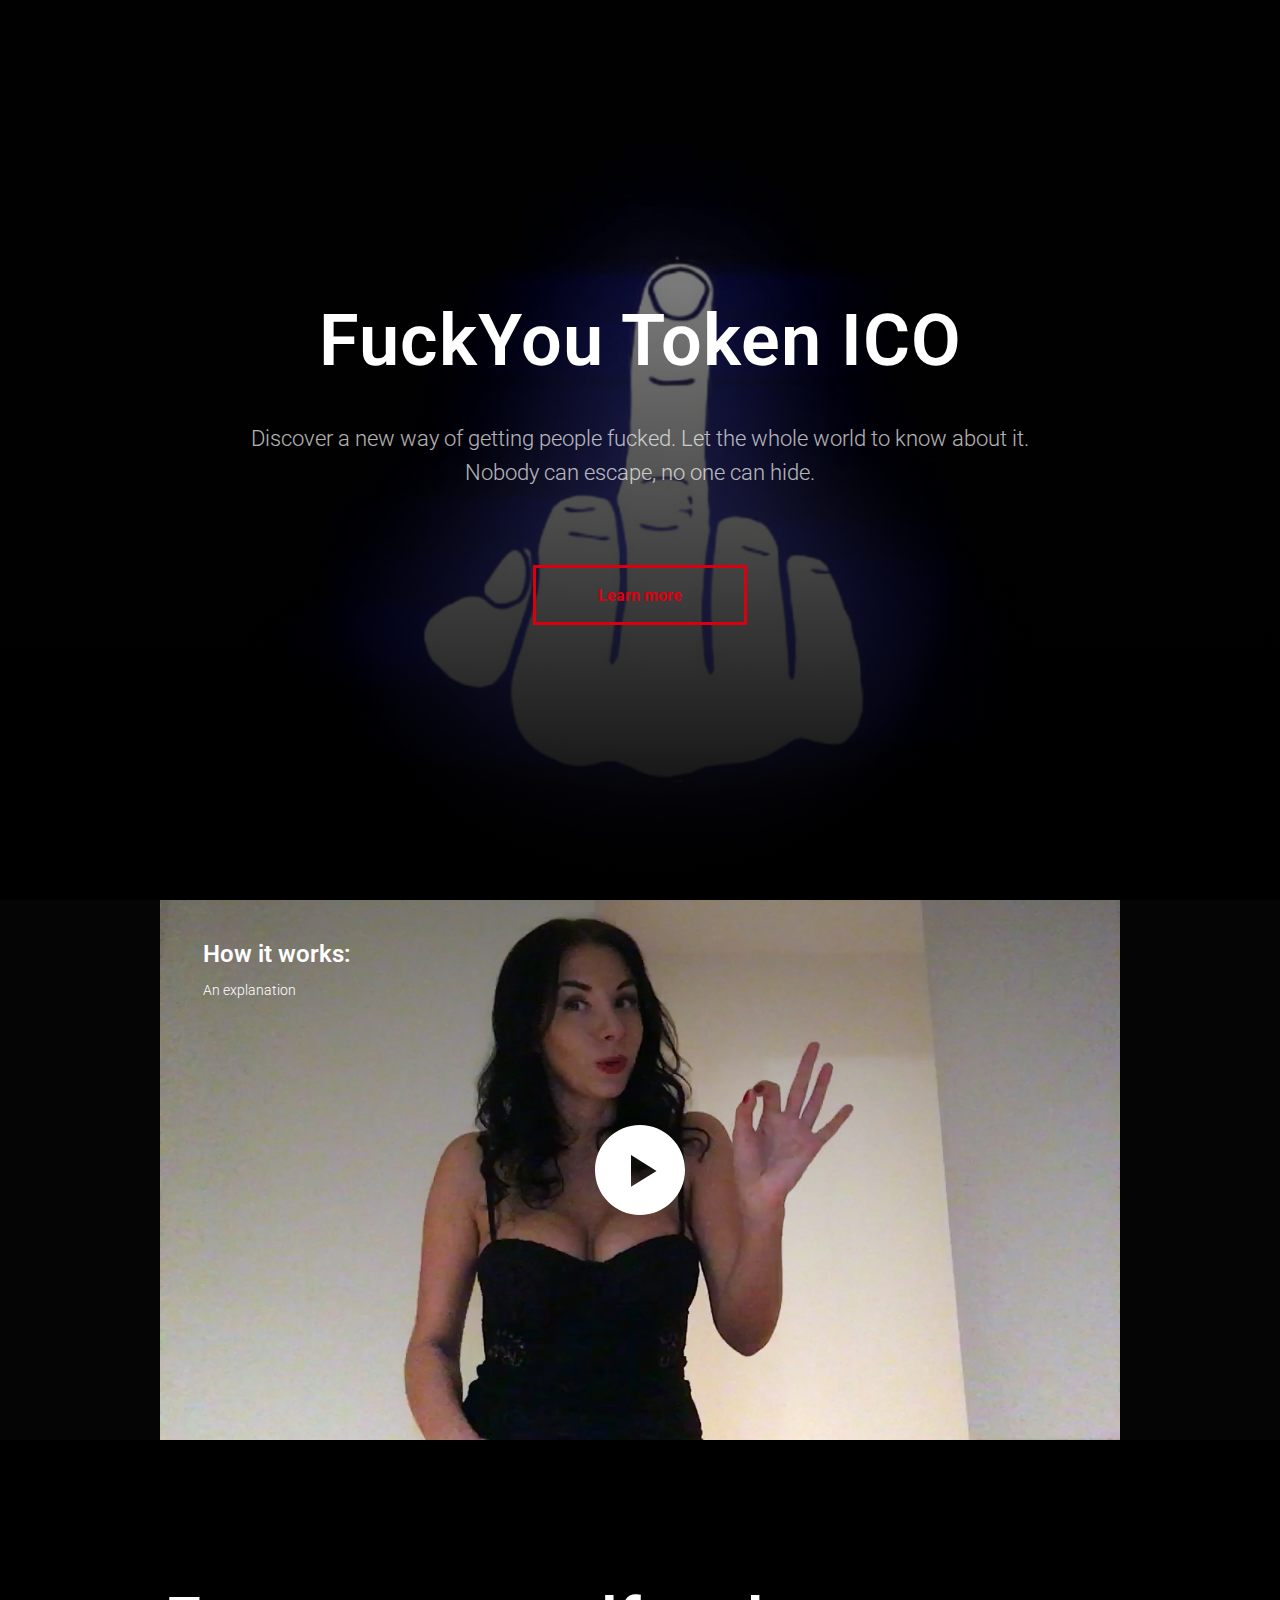
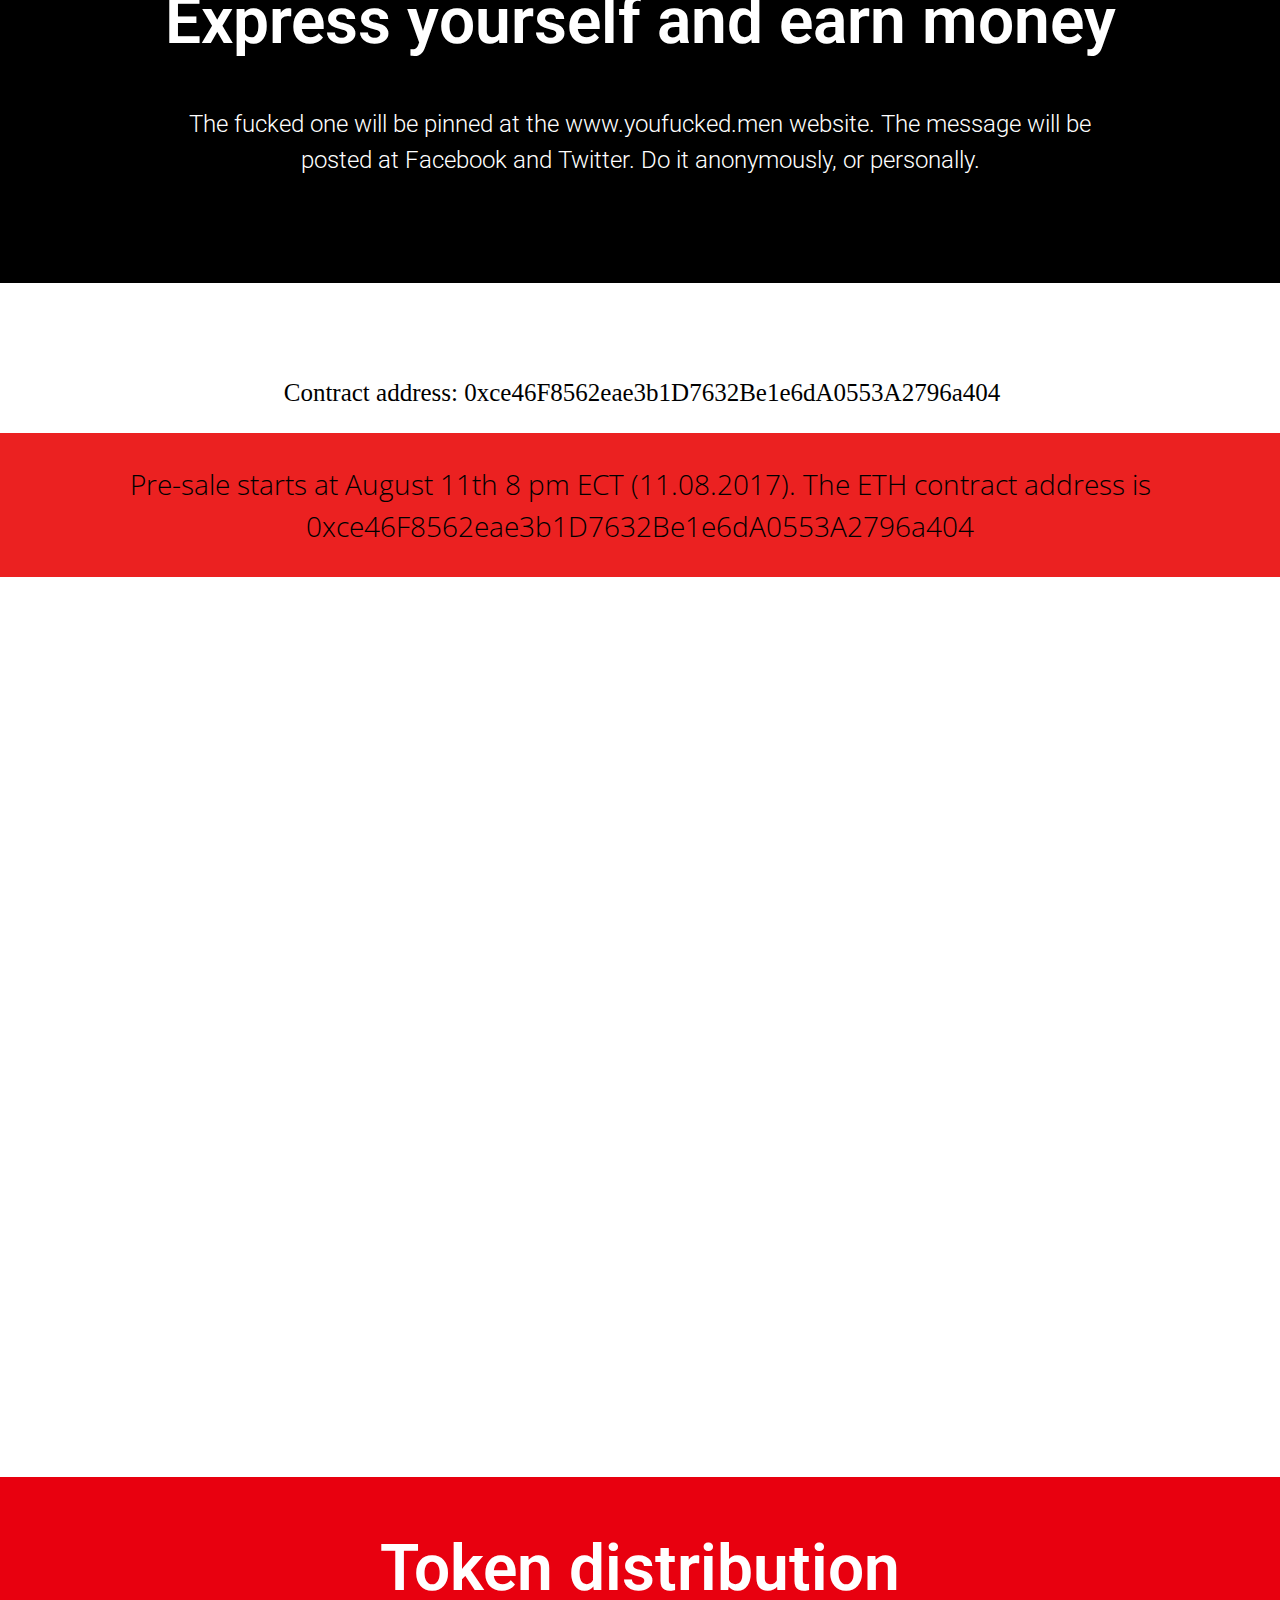
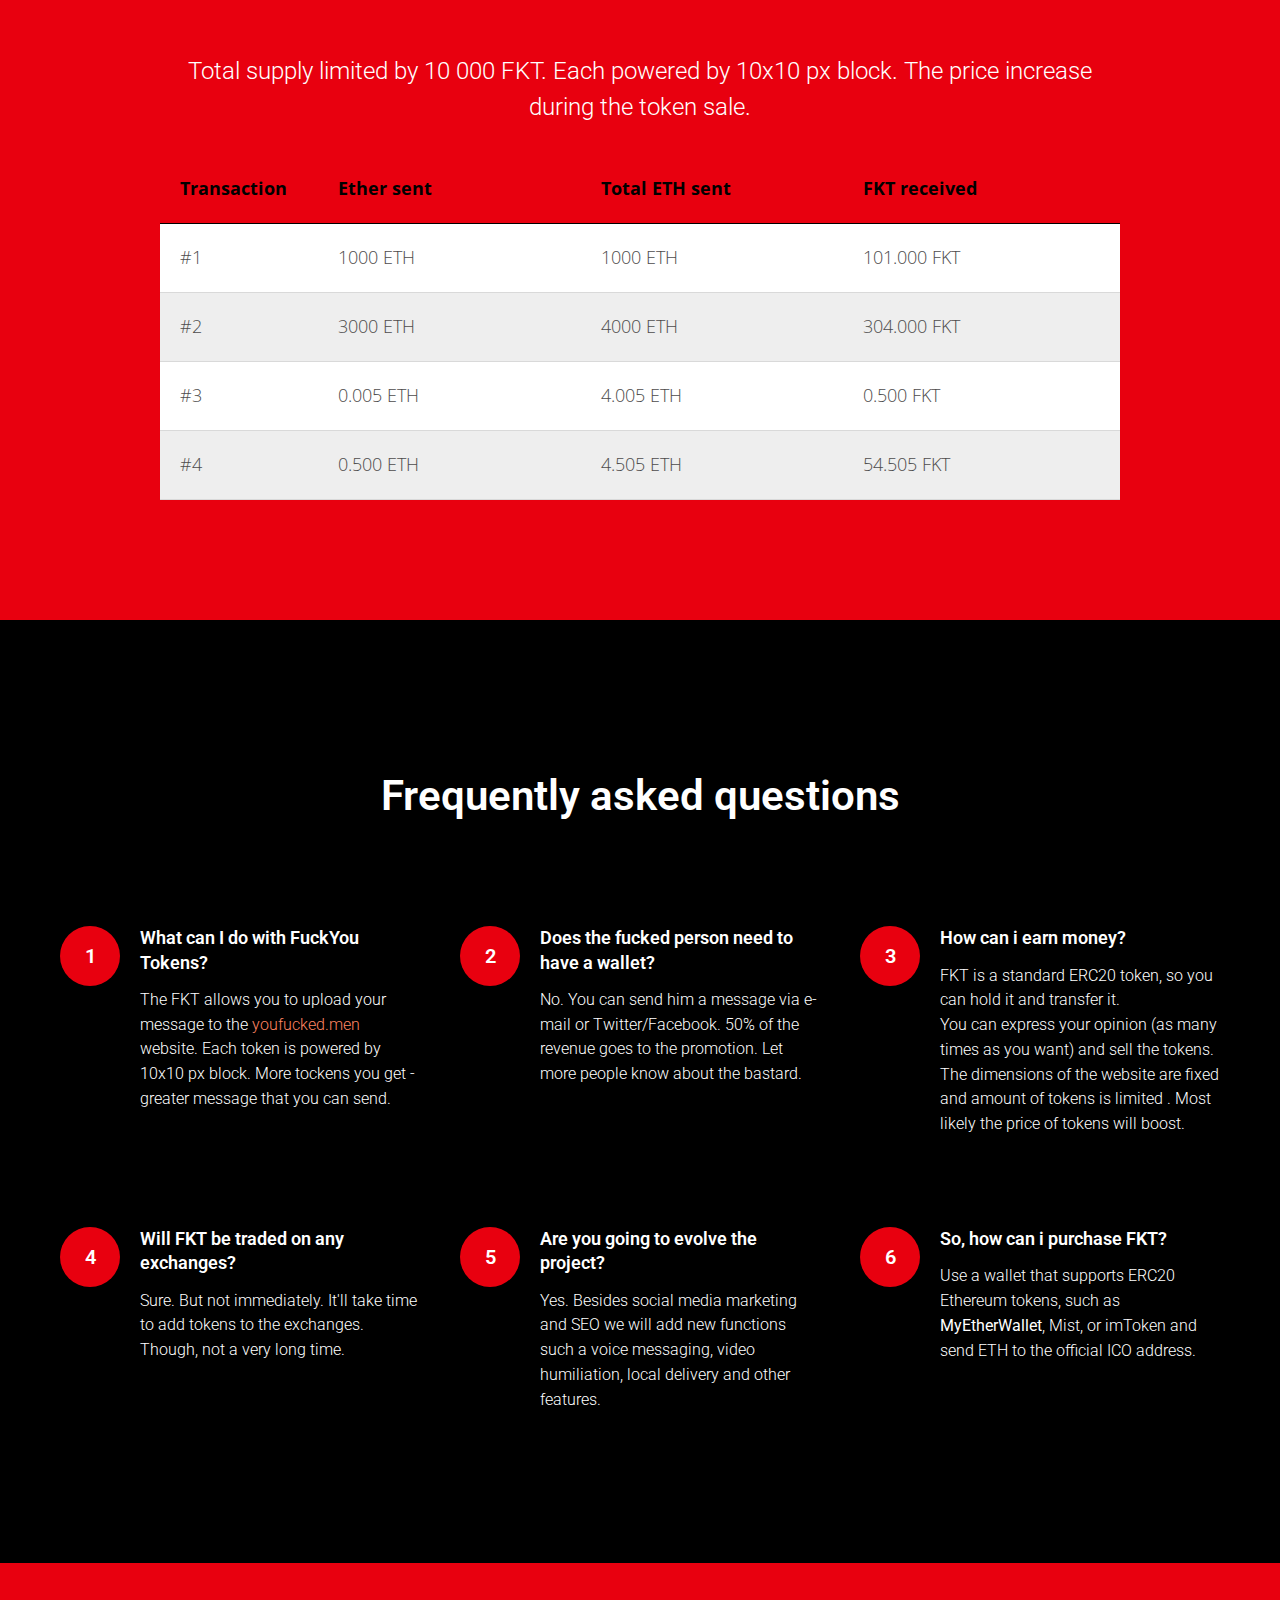
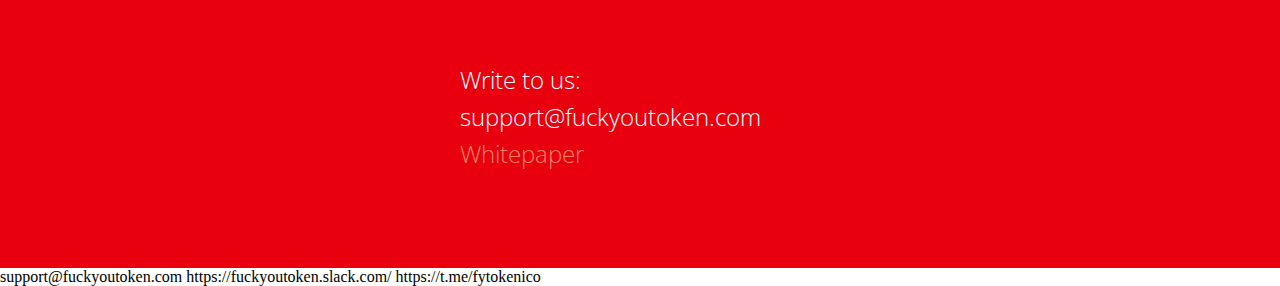
==== commit dbc82c47: "Update index.html" ====
--- a/index.html
+++ b/index.html
@@ -227,8 +227,8 @@
 });
 //]]></script></div></div><div id="rec27751832" class="r" style="padding-top:150px;padding-bottom:150px;background-color:#000000; " data-record-type="502" data-bg-color="#000000"><!-- t502 --><div class="t502"><div class="t-section__container t-container"><div class="t-col t-col_12"><div class="t-section__topwrapper t-align_center"><div class="t-section__title t-title t-title_xs " field="btitle"><div style="color:#ffffff;" data-customstyle="yes">Frequently asked questions <br /></div></div><div class="t-section__descr t-descr t-descr_xl t-margin_auto " field="bdescr"><div style="color:#ffffff;" data-customstyle="yes"></div></div></div></div></div><div class="t-container"> <div class="t502__col t-col t-col_4 t-align_left t-item "><div class="t502__tablewrapper"><div class="t502__circlewrapper"><div class="t502__circle t-title" style="background-color:#e8000f; color:#ffffff;">1</div></div><div class="t502__textwrapper"><div class="t502__title t-name t-name_sm" style="color:#ffffff; " field="li_title__1476980540792">What can I do with FuckYou Tokens?</div><div class="t502__blockdescr t-descr t-descr_xs" style="color:#ffffff;" field="li_descr__1476980540792">The FKT allows you to upload your message to the <a target="_blank" href="http://youfucked.men">youfucked.men</a> website. Each token is powered by 10x10 px block. More tockens you get - greater message that you can send.</div></div></div> </div> <div class="t502__col t-col t-col_4 t-align_left t-item "><div class="t502__tablewrapper"><div class="t502__circlewrapper"><div class="t502__circle t-title" style="background-color:#e8000f; color:#ffffff;">2</div></div><div class="t502__textwrapper"><div class="t502__title t-name t-name_sm" style="color:#ffffff; " field="li_title__1476980557179">Does the fucked person need to have a wallet?</div><div class="t502__blockdescr t-descr t-descr_xs" style="color:#ffffff;" field="li_descr__1476980557179">No. You can send him a message via e-mail or Twitter/Facebook. 50% of the revenue goes to the promotion. Let more people know about the bastard.</div></div></div> </div> <div class="t502__col t-col t-col_4 t-align_left t-item "><div class="t502__tablewrapper"><div class="t502__circlewrapper"><div class="t502__circle t-title" style="background-color:#e8000f; color:#ffffff;">3</div></div><div class="t502__textwrapper"><div class="t502__title t-name t-name_sm" style="color:#ffffff; " field="li_title__1476980560541">How can i earn money?</div><div class="t502__blockdescr t-descr t-descr_xs" style="color:#ffffff;" field="li_descr__1476980560541">FKT is a standard ERC20 token, so you can hold it and transfer it.<br />You can express your opinion (as many times as you want) and sell the tokens. The dimensions of the website are fixed and amount of tokens is limited . Most likely the price of tokens will boost.<br /></div></div></div> </div> <div class="t-clear t502__separator" style=""></div> <div class="t502__col t-col t-col_4 t-align_left t-item "><div class="t502__tablewrapper"><div class="t502__circlewrapper"><div class="t502__circle t-title" style="background-color:#e8000f; color:#ffffff;">4</div></div><div class="t502__textwrapper"><div class="t502__title t-name t-name_sm" style="color:#ffffff; " field="li_title__1476980563735"> Will FKT be traded on any exchanges?</div><div class="t502__blockdescr t-descr t-descr_xs" style="color:#ffffff;" field="li_descr__1476980563735">Sure. But not immediately. It'll take time to add tokens to the exchanges. Though, not a very long time.<br /></div></div></div> </div> <div class="t502__col t-col t-col_4 t-align_left t-item "><div class="t502__tablewrapper"><div class="t502__circlewrapper"><div class="t502__circle t-title" style="background-color:#e8000f; color:#ffffff;">5</div></div><div class="t502__textwrapper"><div class="t502__title t-name t-name_sm" style="color:#ffffff; " field="li_title__1476980566485">Are you going to evolve the project?</div><div class="t502__blockdescr t-descr t-descr_xs" style="color:#ffffff;" field="li_descr__1476980566485">Yes. Besides social media marketing and SEO we will add new functions such a voice messaging, video humiliation, local delivery and other features.</div></div></div> </div> <div class="t502__col t-col t-col_4 t-align_left t-item "><div class="t502__tablewrapper"><div class="t502__circlewrapper"><div class="t502__circle t-title" style="background-color:#e8000f; color:#ffffff;">6</div></div><div class="t502__textwrapper"><div class="t502__title t-name t-name_sm" style="color:#ffffff; " field="li_title__1476980569577">So, how can i purchase FKT?</div><div class="t502__blockdescr t-descr t-descr_xs" style="color:#ffffff;" field="li_descr__1476980569577">Use a wallet that supports ERC20 Ethereum tokens, such as <strong>MyEtherWallet</strong>, Mist, or imToken and send ETH to the official ICO address.</div></div></div> </div></div></div></div><div id="rec27751834" class="r" style=" " data-record-type="215" ><a name="4" style="font-size:0;"></a></div><div id="rec27751838" class="r" style=" " data-record-type="215" ><a name="5" style="font-size:0;"></a></div><div id="rec27751840" class="r" style="padding-top:90px;padding-bottom:90px;background-color:#e8000f; " data-animationappear="off" data-record-type="24" data-bg-color="#e8000f"><!-- T007 --><div class="t007">
  <div class="t-container"> 
-<div class="t-row"> Write to us: support@fuckyoutoken.com <div class="t-col t-col_4"> <div class="t007__text t-text t-text_md" field="text">
-<div style="color:#ffffff;" data-customstyle="yes"></div></div> </div> <div class="t-col t-col_4"><div class="t007__text t-text t-text_md" field="text2"><a href="https://fytoken.com/wp.html">Whitepaper</a><div style="color:black;" data-customstyle="yes"><span style="color: rgb(255, 255, 255);"><div style="align:center; font-size: 18pt; color:#ffffff;"></div></span> </div></div> </div> <div class="t-col t-col_4"><div class="t007__text t-text t-text_md" field="text3"><div style="color:#ffffff;" data-customstyle="yes"></div></div> </div> </div> </div></div></div><div id="rec28514652" class="r" style=" " data-animationappear="off" data-record-type="131" ><!-- T123 --><div class="t123" ><div class="t-container_100 "><div class="t-width t-width_100 ">
+<div class="t-row"> <div class="t-col t-col_4"> <div class="t007__text t-text t-text_md" field="text">
+<div style="color:#ffffff;" data-customstyle="yes"></div></div> </div> <div class="t-col t-col_4"><div class="t007__text t-text t-text_md" field="text2"><div style="color:black;" data-customstyle="yes"><span style="color: rgb(255, 255, 255);"><div style="align:center; font-size: 18pt; color:#ffffff;">Write to us: support@fuckyoutoken.com <br /><a href="https://fytoken.com/wp.html">Whitepaper</a></div></span> </div></div> </div> <div class="t-col t-col_4"><div class="t007__text t-text t-text_md" field="text3"><div style="color:#ffffff;" data-customstyle="yes"></div></div> </div> </div> </div></div></div><div id="rec28514652" class="r" style=" " data-animationappear="off" data-record-type="131" ><!-- T123 --><div class="t123" ><div class="t-container_100 "><div class="t-width t-width_100 ">
 
     <!-- <script type="text/javascript" src="js/jquery.js"></script> -->
     <script type="text/javascript" src="js/tether.js"></script>
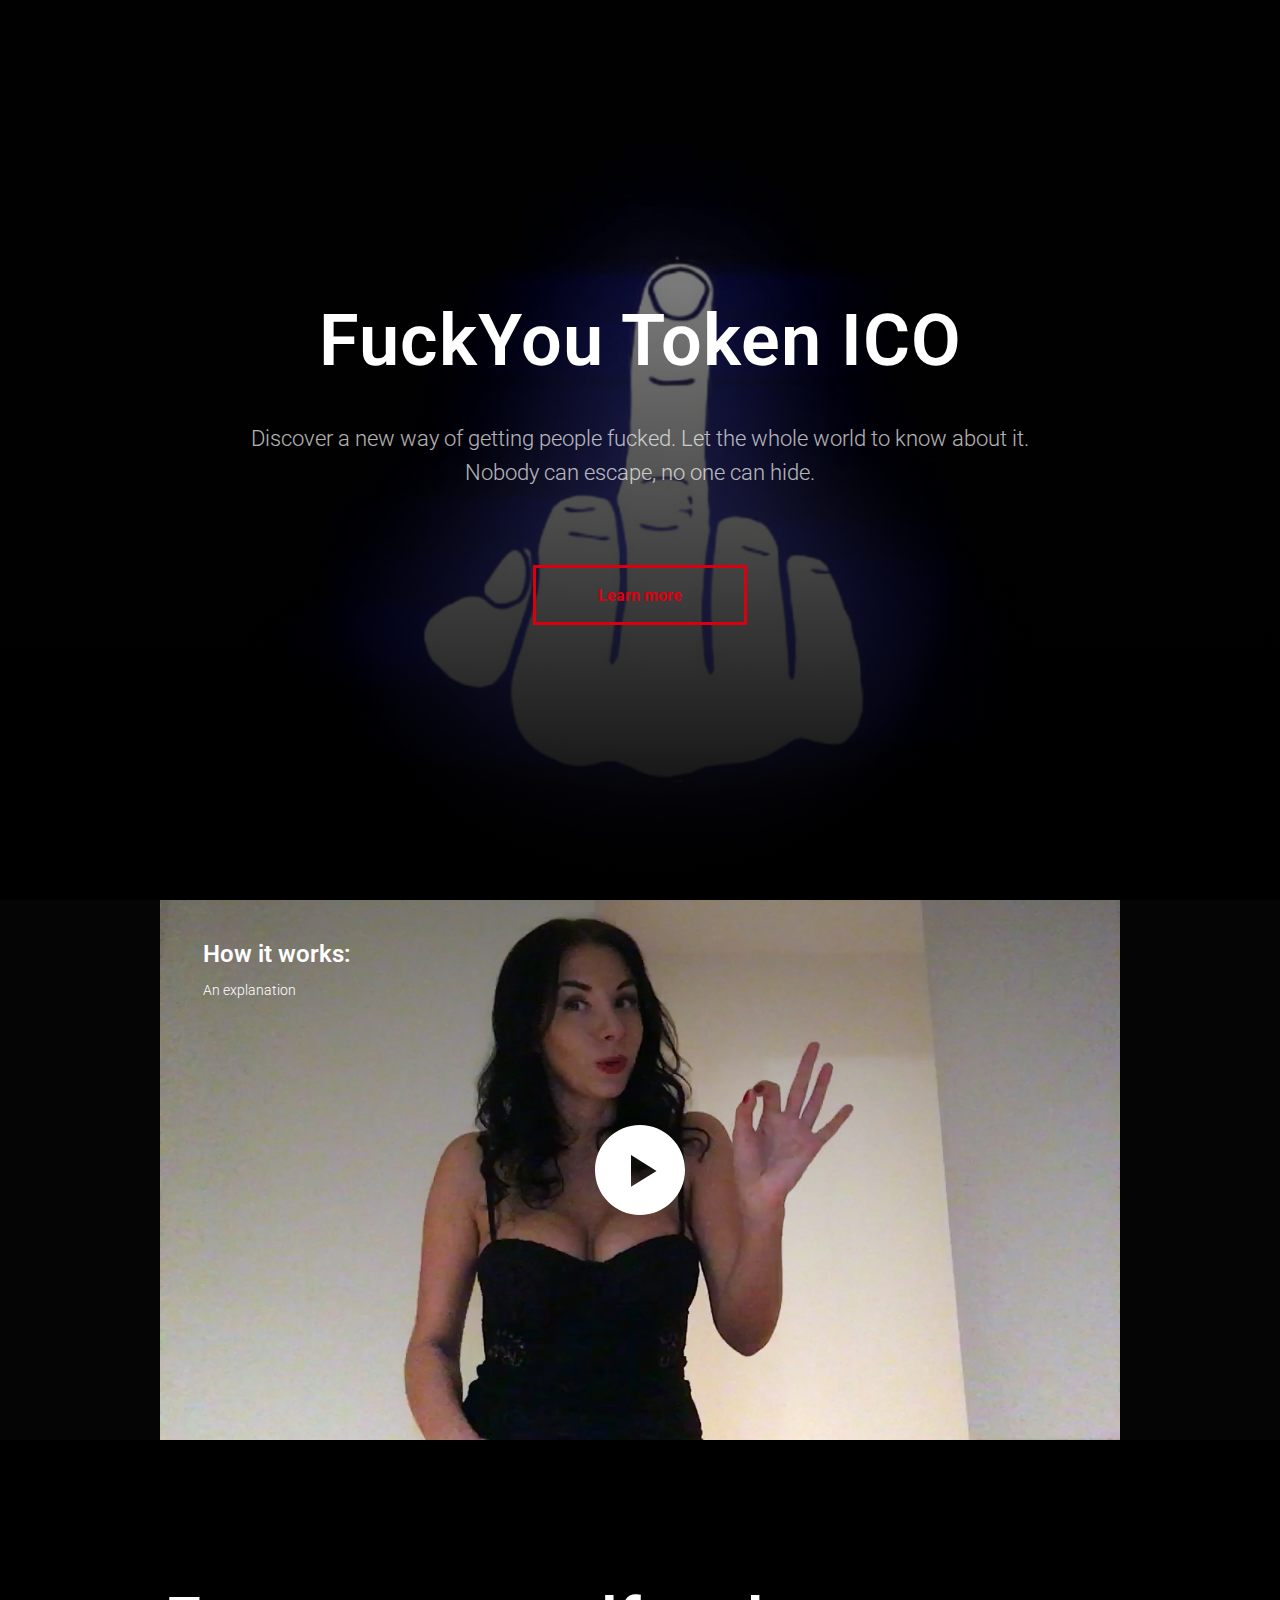
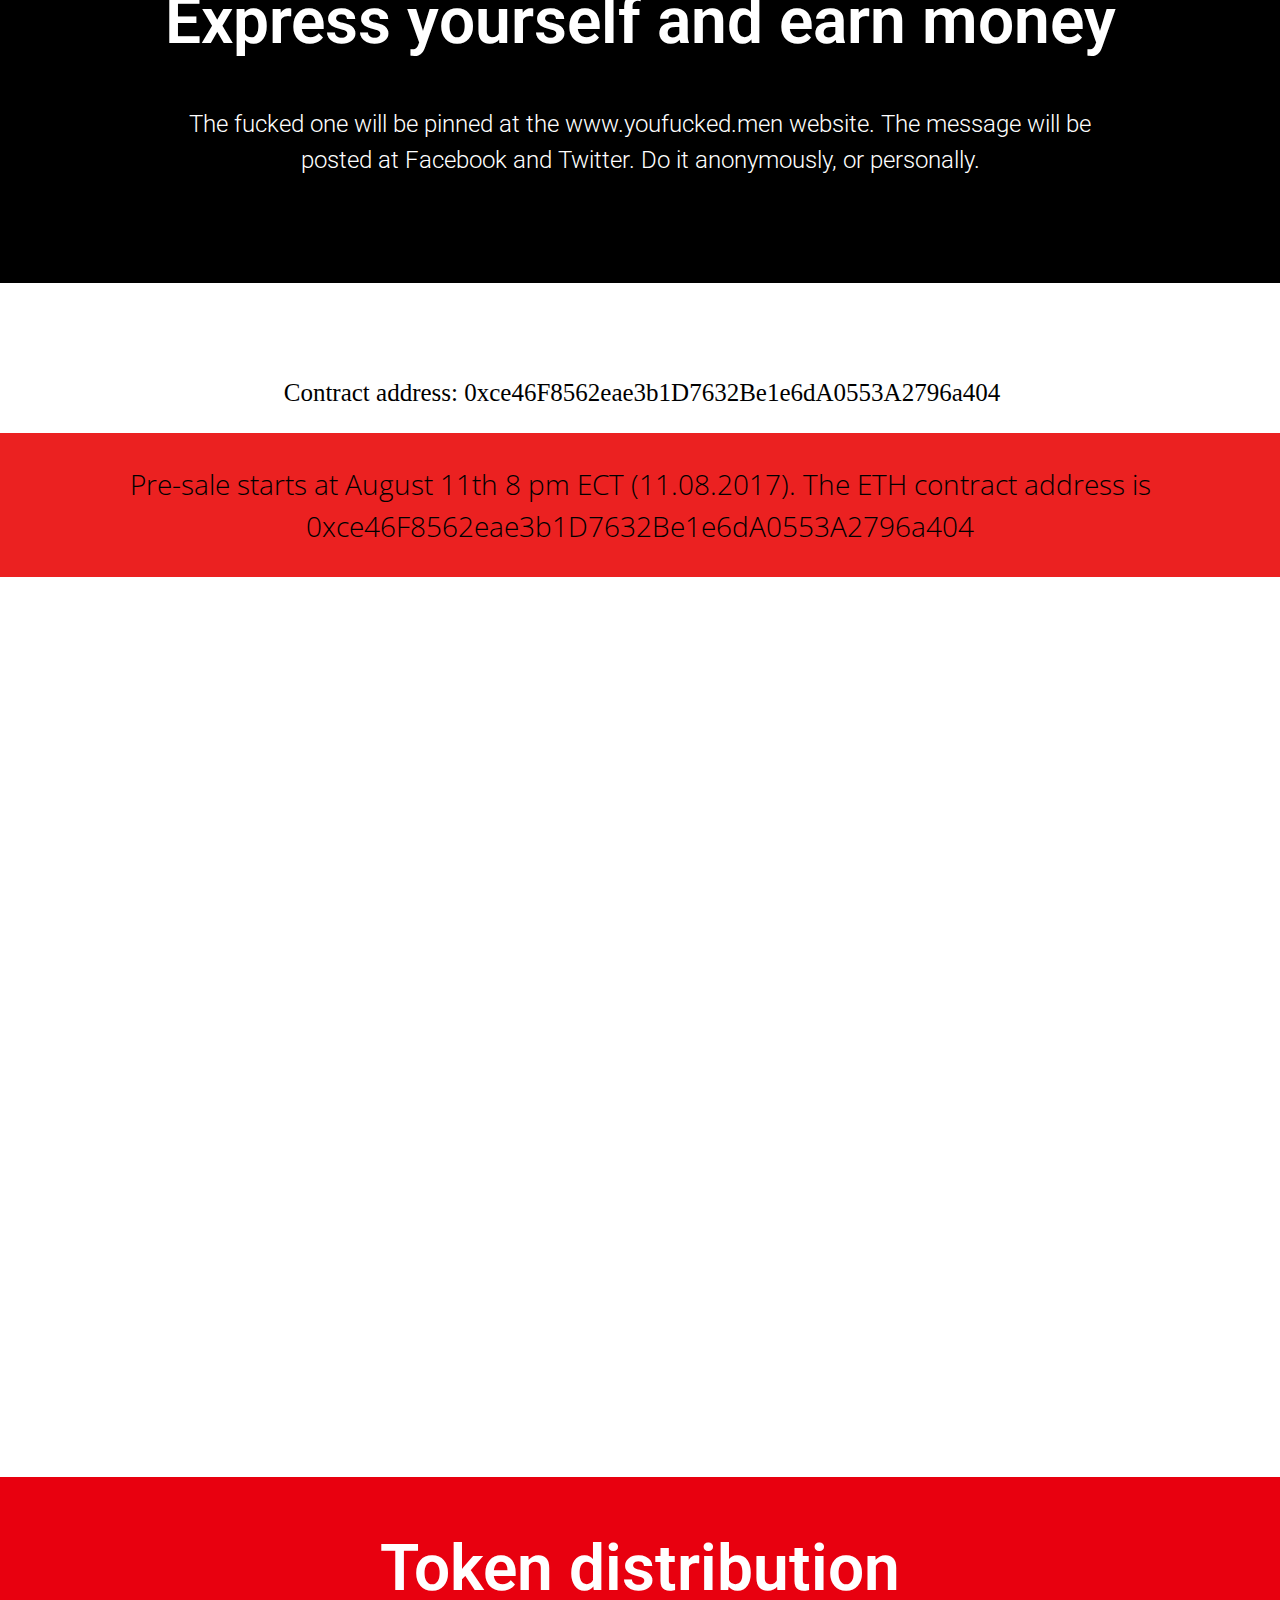
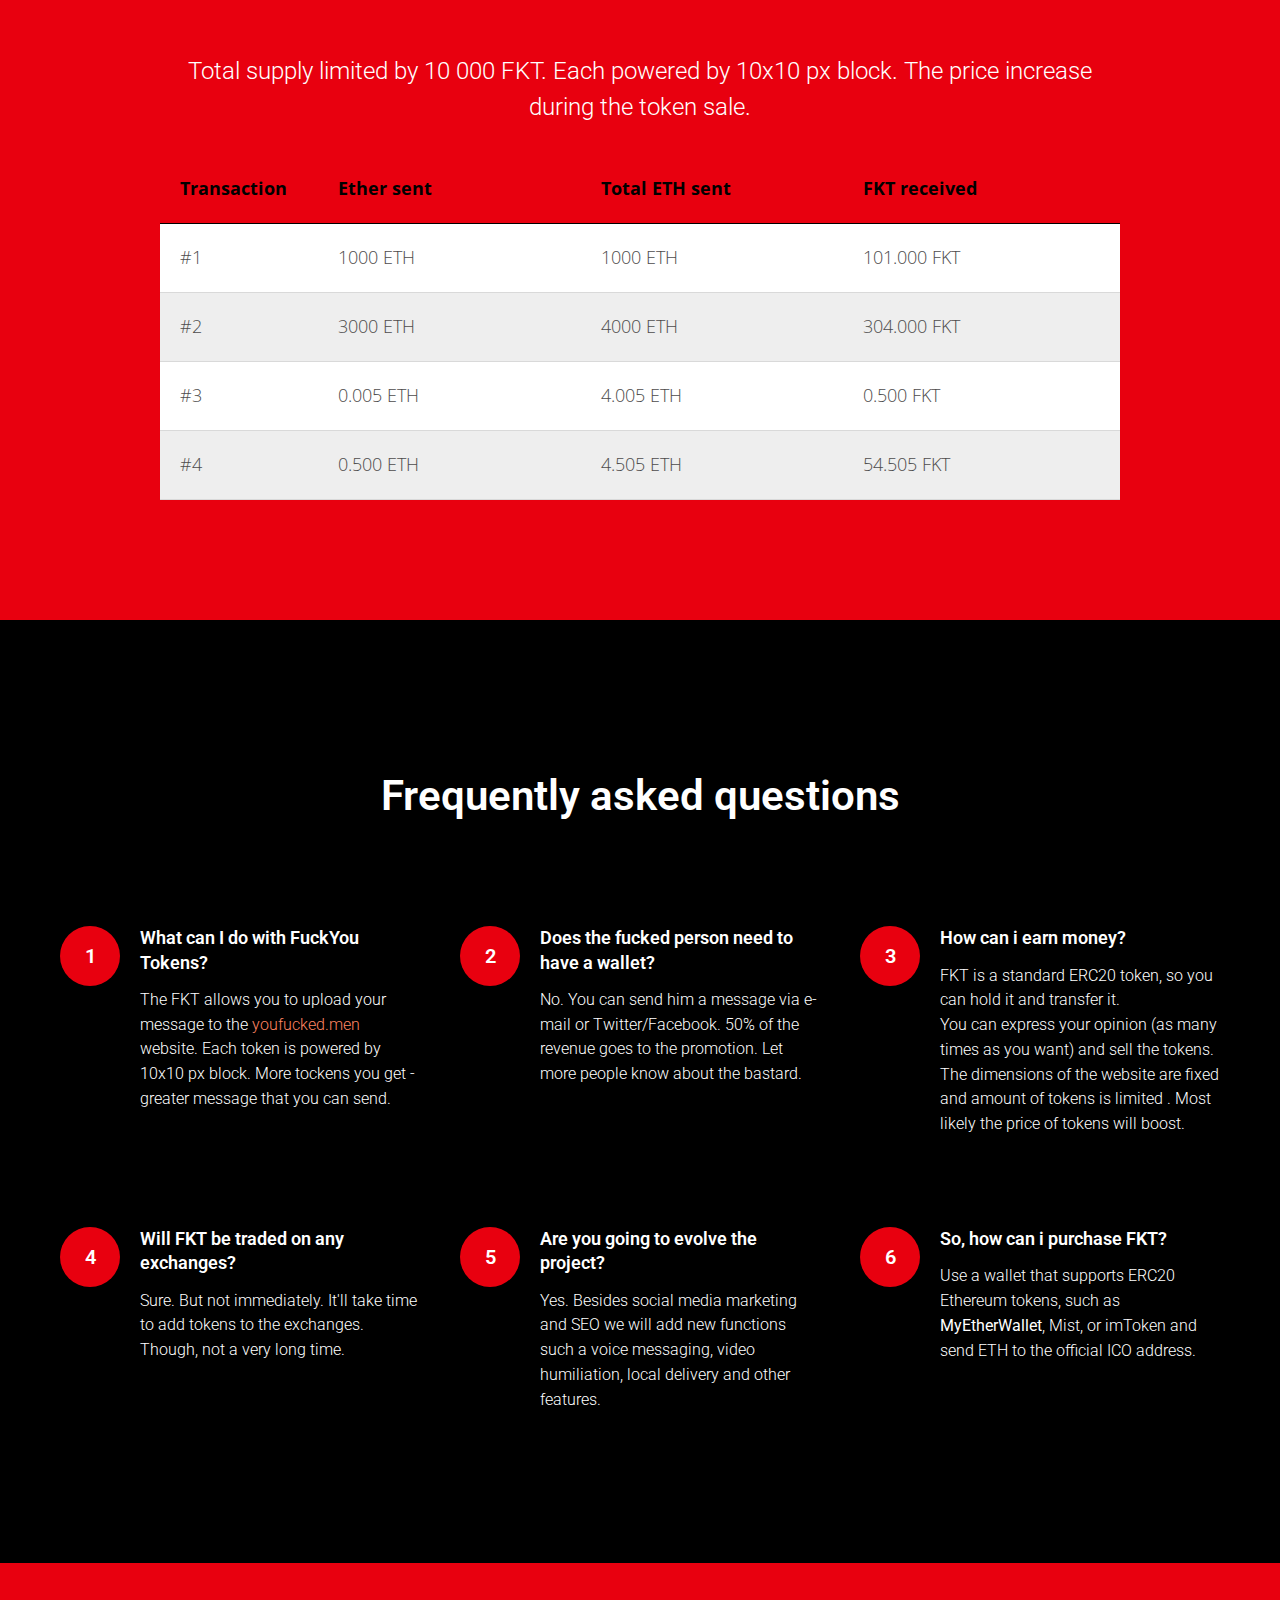
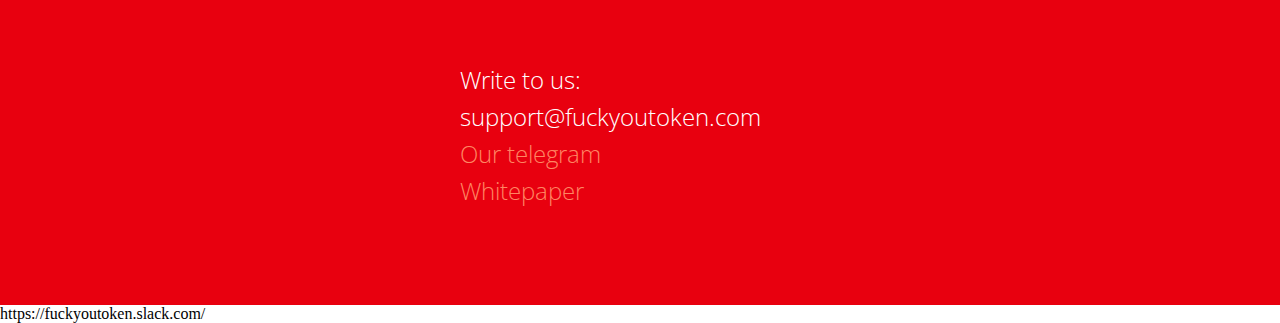
==== commit 6dbbb701: "Update index.html" ====
--- a/index.html
+++ b/index.html
@@ -228,7 +228,7 @@
 //]]></script></div></div><div id="rec27751832" class="r" style="padding-top:150px;padding-bottom:150px;background-color:#000000; " data-record-type="502" data-bg-color="#000000"><!-- t502 --><div class="t502"><div class="t-section__container t-container"><div class="t-col t-col_12"><div class="t-section__topwrapper t-align_center"><div class="t-section__title t-title t-title_xs " field="btitle"><div style="color:#ffffff;" data-customstyle="yes">Frequently asked questions <br /></div></div><div class="t-section__descr t-descr t-descr_xl t-margin_auto " field="bdescr"><div style="color:#ffffff;" data-customstyle="yes"></div></div></div></div></div><div class="t-container"> <div class="t502__col t-col t-col_4 t-align_left t-item "><div class="t502__tablewrapper"><div class="t502__circlewrapper"><div class="t502__circle t-title" style="background-color:#e8000f; color:#ffffff;">1</div></div><div class="t502__textwrapper"><div class="t502__title t-name t-name_sm" style="color:#ffffff; " field="li_title__1476980540792">What can I do with FuckYou Tokens?</div><div class="t502__blockdescr t-descr t-descr_xs" style="color:#ffffff;" field="li_descr__1476980540792">The FKT allows you to upload your message to the <a target="_blank" href="http://youfucked.men">youfucked.men</a> website. Each token is powered by 10x10 px block. More tockens you get - greater message that you can send.</div></div></div> </div> <div class="t502__col t-col t-col_4 t-align_left t-item "><div class="t502__tablewrapper"><div class="t502__circlewrapper"><div class="t502__circle t-title" style="background-color:#e8000f; color:#ffffff;">2</div></div><div class="t502__textwrapper"><div class="t502__title t-name t-name_sm" style="color:#ffffff; " field="li_title__1476980557179">Does the fucked person need to have a wallet?</div><div class="t502__blockdescr t-descr t-descr_xs" style="color:#ffffff;" field="li_descr__1476980557179">No. You can send him a message via e-mail or Twitter/Facebook. 50% of the revenue goes to the promotion. Let more people know about the bastard.</div></div></div> </div> <div class="t502__col t-col t-col_4 t-align_left t-item "><div class="t502__tablewrapper"><div class="t502__circlewrapper"><div class="t502__circle t-title" style="background-color:#e8000f; color:#ffffff;">3</div></div><div class="t502__textwrapper"><div class="t502__title t-name t-name_sm" style="color:#ffffff; " field="li_title__1476980560541">How can i earn money?</div><div class="t502__blockdescr t-descr t-descr_xs" style="color:#ffffff;" field="li_descr__1476980560541">FKT is a standard ERC20 token, so you can hold it and transfer it.<br />You can express your opinion (as many times as you want) and sell the tokens. The dimensions of the website are fixed and amount of tokens is limited . Most likely the price of tokens will boost.<br /></div></div></div> </div> <div class="t-clear t502__separator" style=""></div> <div class="t502__col t-col t-col_4 t-align_left t-item "><div class="t502__tablewrapper"><div class="t502__circlewrapper"><div class="t502__circle t-title" style="background-color:#e8000f; color:#ffffff;">4</div></div><div class="t502__textwrapper"><div class="t502__title t-name t-name_sm" style="color:#ffffff; " field="li_title__1476980563735"> Will FKT be traded on any exchanges?</div><div class="t502__blockdescr t-descr t-descr_xs" style="color:#ffffff;" field="li_descr__1476980563735">Sure. But not immediately. It'll take time to add tokens to the exchanges. Though, not a very long time.<br /></div></div></div> </div> <div class="t502__col t-col t-col_4 t-align_left t-item "><div class="t502__tablewrapper"><div class="t502__circlewrapper"><div class="t502__circle t-title" style="background-color:#e8000f; color:#ffffff;">5</div></div><div class="t502__textwrapper"><div class="t502__title t-name t-name_sm" style="color:#ffffff; " field="li_title__1476980566485">Are you going to evolve the project?</div><div class="t502__blockdescr t-descr t-descr_xs" style="color:#ffffff;" field="li_descr__1476980566485">Yes. Besides social media marketing and SEO we will add new functions such a voice messaging, video humiliation, local delivery and other features.</div></div></div> </div> <div class="t502__col t-col t-col_4 t-align_left t-item "><div class="t502__tablewrapper"><div class="t502__circlewrapper"><div class="t502__circle t-title" style="background-color:#e8000f; color:#ffffff;">6</div></div><div class="t502__textwrapper"><div class="t502__title t-name t-name_sm" style="color:#ffffff; " field="li_title__1476980569577">So, how can i purchase FKT?</div><div class="t502__blockdescr t-descr t-descr_xs" style="color:#ffffff;" field="li_descr__1476980569577">Use a wallet that supports ERC20 Ethereum tokens, such as <strong>MyEtherWallet</strong>, Mist, or imToken and send ETH to the official ICO address.</div></div></div> </div></div></div></div><div id="rec27751834" class="r" style=" " data-record-type="215" ><a name="4" style="font-size:0;"></a></div><div id="rec27751838" class="r" style=" " data-record-type="215" ><a name="5" style="font-size:0;"></a></div><div id="rec27751840" class="r" style="padding-top:90px;padding-bottom:90px;background-color:#e8000f; " data-animationappear="off" data-record-type="24" data-bg-color="#e8000f"><!-- T007 --><div class="t007">
  <div class="t-container"> 
 <div class="t-row"> <div class="t-col t-col_4"> <div class="t007__text t-text t-text_md" field="text">
-<div style="color:#ffffff;" data-customstyle="yes"></div></div> </div> <div class="t-col t-col_4"><div class="t007__text t-text t-text_md" field="text2"><div style="color:black;" data-customstyle="yes"><span style="color: rgb(255, 255, 255);"><div style="align:center; font-size: 18pt; color:#ffffff;">Write to us: support@fuckyoutoken.com <br /><a href="https://fytoken.com/wp.html">Whitepaper</a></div></span> </div></div> </div> <div class="t-col t-col_4"><div class="t007__text t-text t-text_md" field="text3"><div style="color:#ffffff;" data-customstyle="yes"></div></div> </div> </div> </div></div></div><div id="rec28514652" class="r" style=" " data-animationappear="off" data-record-type="131" ><!-- T123 --><div class="t123" ><div class="t-container_100 "><div class="t-width t-width_100 ">
+<div style="color:#ffffff;" data-customstyle="yes"></div></div> </div> <div class="t-col t-col_4"><div class="t007__text t-text t-text_md" field="text2"><div style="color:black;" data-customstyle="yes"><span style="color: rgb(255, 255, 255);"><div style="align:center; font-size: 18pt; color:#ffffff;">Write to us: support@fuckyoutoken.com <br /><a href="https://t.me/fytokenico">Our telegram</a><br /><a href="https://fytoken.com/wp.html">Whitepaper</a></div></span> </div></div> </div> <div class="t-col t-col_4"><div class="t007__text t-text t-text_md" field="text3"><div style="color:#ffffff;" data-customstyle="yes"></div></div> </div> </div> </div></div></div><div id="rec28514652" class="r" style=" " data-animationappear="off" data-record-type="131" ><!-- T123 --><div class="t123" ><div class="t-container_100 "><div class="t-width t-width_100 ">
 
     <!-- <script type="text/javascript" src="js/jquery.js"></script> -->
     <script type="text/javascript" src="js/tether.js"></script>
@@ -238,8 +238,8 @@
 
 </div> </div></div></div></div>
 
-support@fuckyoutoken.com
+
 https://fuckyoutoken.slack.com/
-https://t.me/fytokenico
+
 
 </body></html>
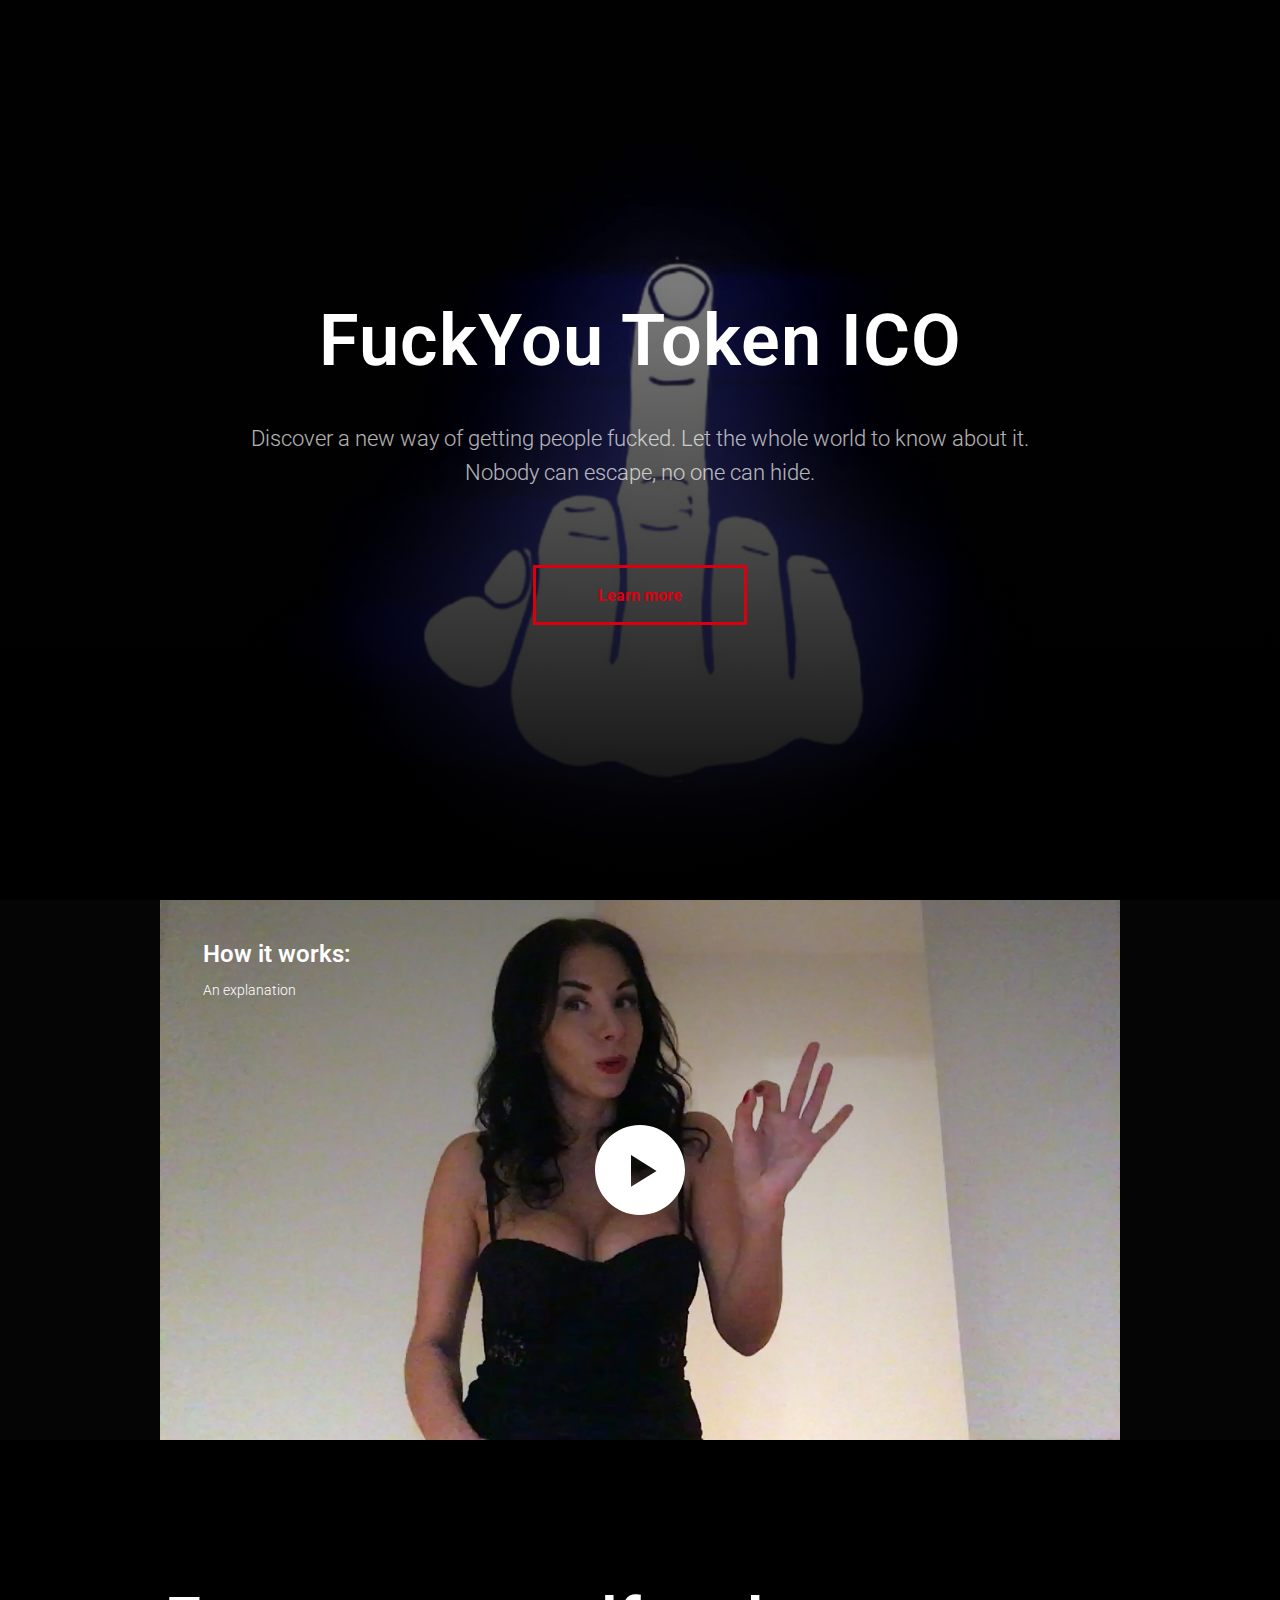
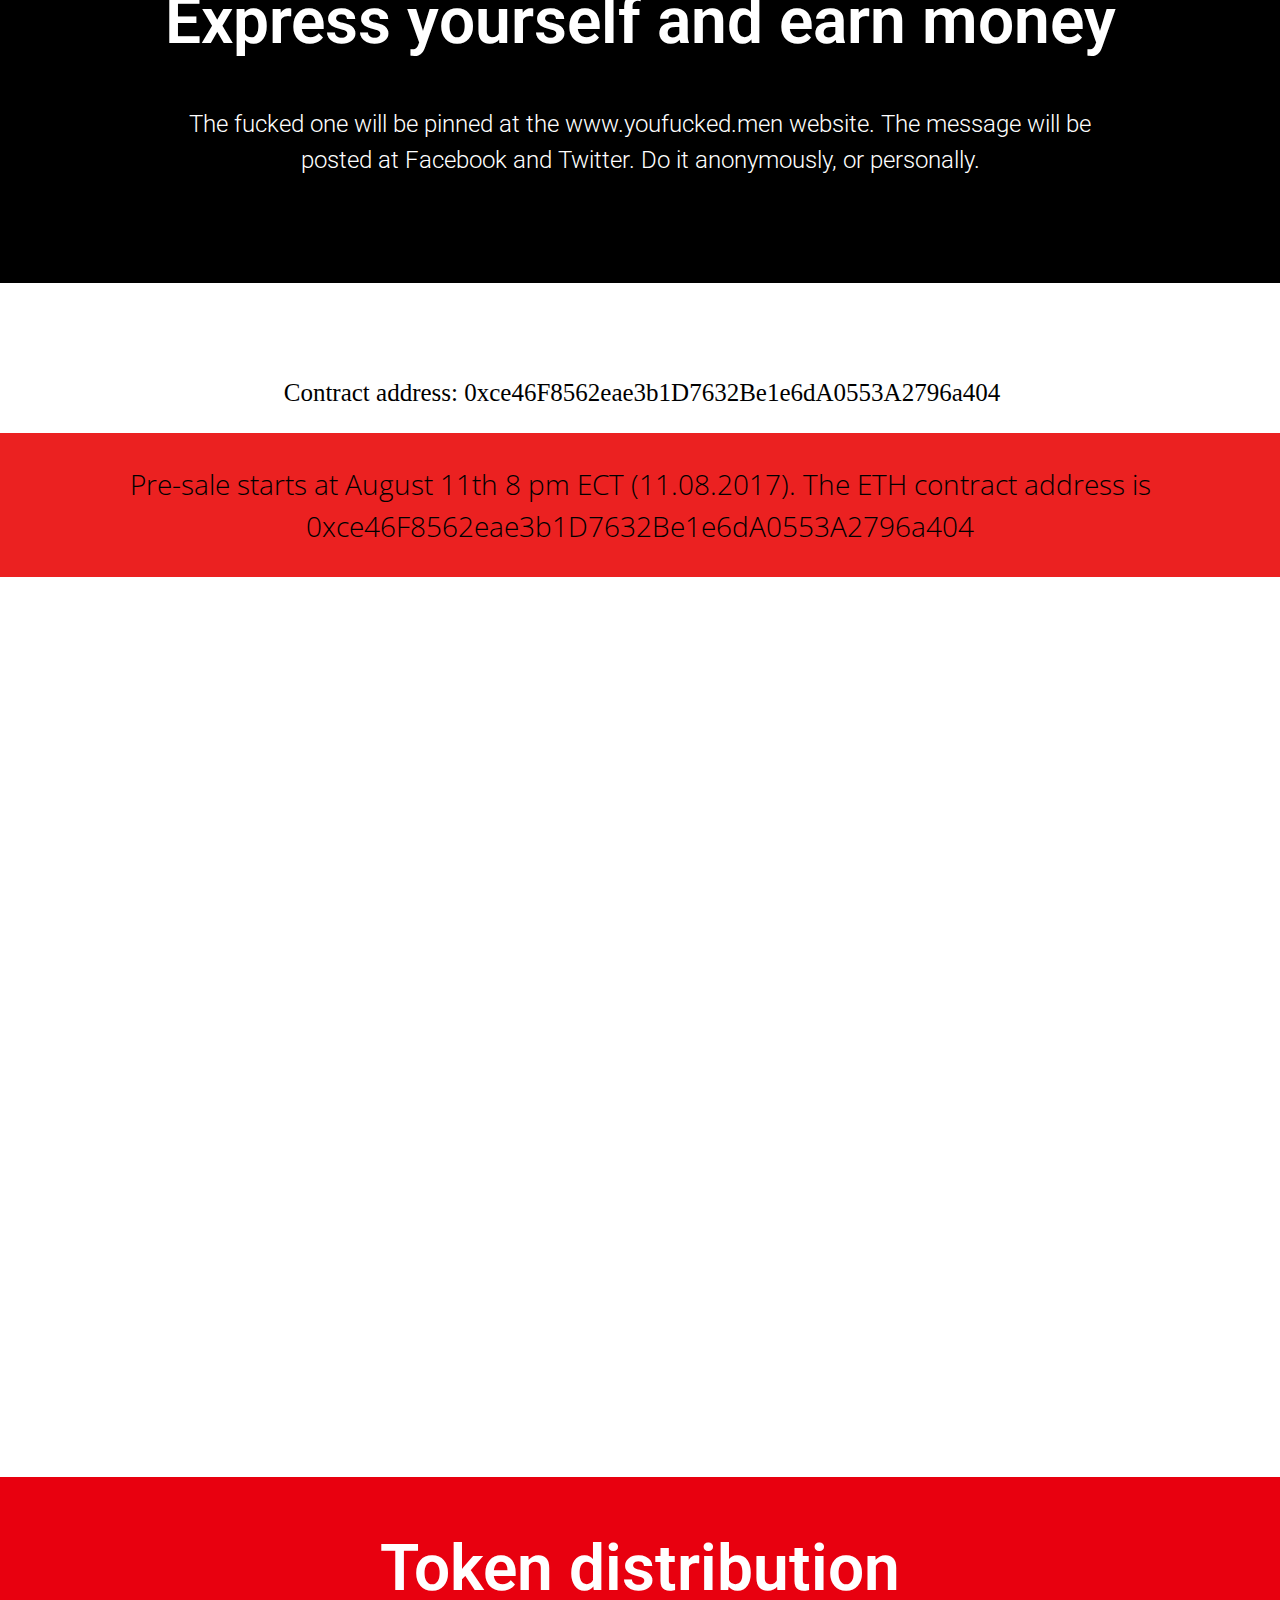
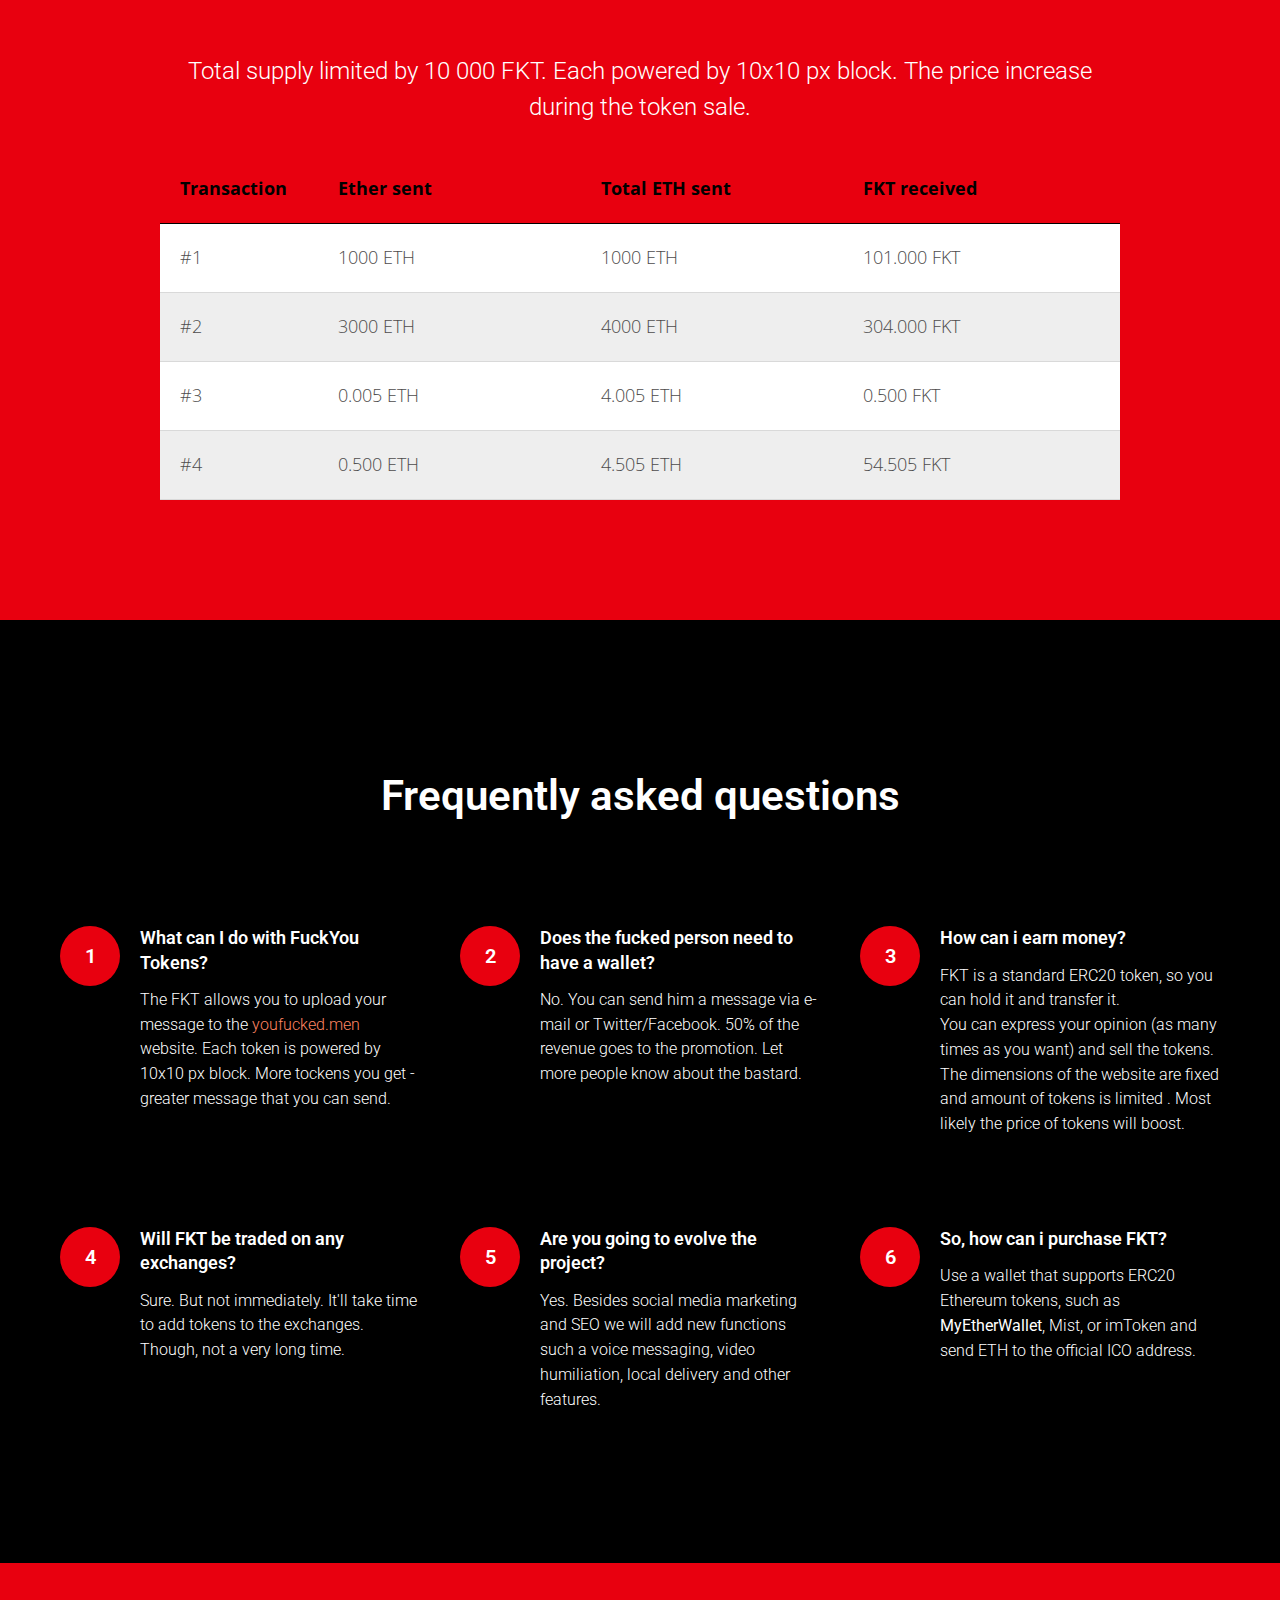
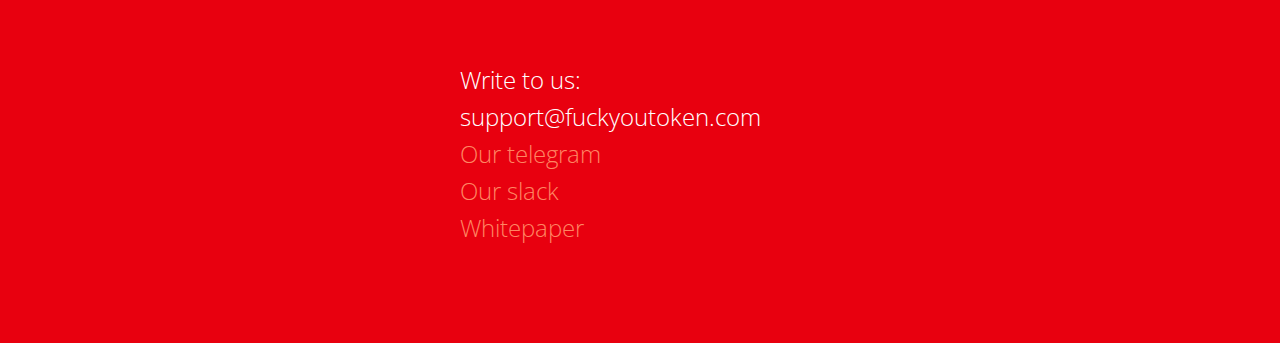
==== commit f20b042a: "Update index.html" ====
--- a/index.html
+++ b/index.html
@@ -228,7 +228,7 @@
 //]]></script></div></div><div id="rec27751832" class="r" style="padding-top:150px;padding-bottom:150px;background-color:#000000; " data-record-type="502" data-bg-color="#000000"><!-- t502 --><div class="t502"><div class="t-section__container t-container"><div class="t-col t-col_12"><div class="t-section__topwrapper t-align_center"><div class="t-section__title t-title t-title_xs " field="btitle"><div style="color:#ffffff;" data-customstyle="yes">Frequently asked questions <br /></div></div><div class="t-section__descr t-descr t-descr_xl t-margin_auto " field="bdescr"><div style="color:#ffffff;" data-customstyle="yes"></div></div></div></div></div><div class="t-container"> <div class="t502__col t-col t-col_4 t-align_left t-item "><div class="t502__tablewrapper"><div class="t502__circlewrapper"><div class="t502__circle t-title" style="background-color:#e8000f; color:#ffffff;">1</div></div><div class="t502__textwrapper"><div class="t502__title t-name t-name_sm" style="color:#ffffff; " field="li_title__1476980540792">What can I do with FuckYou Tokens?</div><div class="t502__blockdescr t-descr t-descr_xs" style="color:#ffffff;" field="li_descr__1476980540792">The FKT allows you to upload your message to the <a target="_blank" href="http://youfucked.men">youfucked.men</a> website. Each token is powered by 10x10 px block. More tockens you get - greater message that you can send.</div></div></div> </div> <div class="t502__col t-col t-col_4 t-align_left t-item "><div class="t502__tablewrapper"><div class="t502__circlewrapper"><div class="t502__circle t-title" style="background-color:#e8000f; color:#ffffff;">2</div></div><div class="t502__textwrapper"><div class="t502__title t-name t-name_sm" style="color:#ffffff; " field="li_title__1476980557179">Does the fucked person need to have a wallet?</div><div class="t502__blockdescr t-descr t-descr_xs" style="color:#ffffff;" field="li_descr__1476980557179">No. You can send him a message via e-mail or Twitter/Facebook. 50% of the revenue goes to the promotion. Let more people know about the bastard.</div></div></div> </div> <div class="t502__col t-col t-col_4 t-align_left t-item "><div class="t502__tablewrapper"><div class="t502__circlewrapper"><div class="t502__circle t-title" style="background-color:#e8000f; color:#ffffff;">3</div></div><div class="t502__textwrapper"><div class="t502__title t-name t-name_sm" style="color:#ffffff; " field="li_title__1476980560541">How can i earn money?</div><div class="t502__blockdescr t-descr t-descr_xs" style="color:#ffffff;" field="li_descr__1476980560541">FKT is a standard ERC20 token, so you can hold it and transfer it.<br />You can express your opinion (as many times as you want) and sell the tokens. The dimensions of the website are fixed and amount of tokens is limited . Most likely the price of tokens will boost.<br /></div></div></div> </div> <div class="t-clear t502__separator" style=""></div> <div class="t502__col t-col t-col_4 t-align_left t-item "><div class="t502__tablewrapper"><div class="t502__circlewrapper"><div class="t502__circle t-title" style="background-color:#e8000f; color:#ffffff;">4</div></div><div class="t502__textwrapper"><div class="t502__title t-name t-name_sm" style="color:#ffffff; " field="li_title__1476980563735"> Will FKT be traded on any exchanges?</div><div class="t502__blockdescr t-descr t-descr_xs" style="color:#ffffff;" field="li_descr__1476980563735">Sure. But not immediately. It'll take time to add tokens to the exchanges. Though, not a very long time.<br /></div></div></div> </div> <div class="t502__col t-col t-col_4 t-align_left t-item "><div class="t502__tablewrapper"><div class="t502__circlewrapper"><div class="t502__circle t-title" style="background-color:#e8000f; color:#ffffff;">5</div></div><div class="t502__textwrapper"><div class="t502__title t-name t-name_sm" style="color:#ffffff; " field="li_title__1476980566485">Are you going to evolve the project?</div><div class="t502__blockdescr t-descr t-descr_xs" style="color:#ffffff;" field="li_descr__1476980566485">Yes. Besides social media marketing and SEO we will add new functions such a voice messaging, video humiliation, local delivery and other features.</div></div></div> </div> <div class="t502__col t-col t-col_4 t-align_left t-item "><div class="t502__tablewrapper"><div class="t502__circlewrapper"><div class="t502__circle t-title" style="background-color:#e8000f; color:#ffffff;">6</div></div><div class="t502__textwrapper"><div class="t502__title t-name t-name_sm" style="color:#ffffff; " field="li_title__1476980569577">So, how can i purchase FKT?</div><div class="t502__blockdescr t-descr t-descr_xs" style="color:#ffffff;" field="li_descr__1476980569577">Use a wallet that supports ERC20 Ethereum tokens, such as <strong>MyEtherWallet</strong>, Mist, or imToken and send ETH to the official ICO address.</div></div></div> </div></div></div></div><div id="rec27751834" class="r" style=" " data-record-type="215" ><a name="4" style="font-size:0;"></a></div><div id="rec27751838" class="r" style=" " data-record-type="215" ><a name="5" style="font-size:0;"></a></div><div id="rec27751840" class="r" style="padding-top:90px;padding-bottom:90px;background-color:#e8000f; " data-animationappear="off" data-record-type="24" data-bg-color="#e8000f"><!-- T007 --><div class="t007">
  <div class="t-container"> 
 <div class="t-row"> <div class="t-col t-col_4"> <div class="t007__text t-text t-text_md" field="text">
-<div style="color:#ffffff;" data-customstyle="yes"></div></div> </div> <div class="t-col t-col_4"><div class="t007__text t-text t-text_md" field="text2"><div style="color:black;" data-customstyle="yes"><span style="color: rgb(255, 255, 255);"><div style="align:center; font-size: 18pt; color:#ffffff;">Write to us: support@fuckyoutoken.com <br /><a href="https://t.me/fytokenico">Our telegram</a><br /><a href="https://fytoken.com/wp.html">Whitepaper</a></div></span> </div></div> </div> <div class="t-col t-col_4"><div class="t007__text t-text t-text_md" field="text3"><div style="color:#ffffff;" data-customstyle="yes"></div></div> </div> </div> </div></div></div><div id="rec28514652" class="r" style=" " data-animationappear="off" data-record-type="131" ><!-- T123 --><div class="t123" ><div class="t-container_100 "><div class="t-width t-width_100 ">
+<div style="color:#ffffff;" data-customstyle="yes"></div></div> </div> <div class="t-col t-col_4"><div class="t007__text t-text t-text_md" field="text2"><div style="color:black;" data-customstyle="yes"><span style="color: rgb(255, 255, 255);"><div style="align:center; font-size: 18pt; color:#ffffff;">Write to us: support@fuckyoutoken.com <br /><a href="https://t.me/fytokenico">Our telegram</a><br /><a href="https://fuckyoutoken.slack.com/">Our slack</a><br /><a href="https://fytoken.com/wp.html">Whitepaper</a></div></span> </div></div> </div> <div class="t-col t-col_4"><div class="t007__text t-text t-text_md" field="text3"><div style="color:#ffffff;" data-customstyle="yes"></div></div> </div> </div> </div></div></div><div id="rec28514652" class="r" style=" " data-animationappear="off" data-record-type="131" ><!-- T123 --><div class="t123" ><div class="t-container_100 "><div class="t-width t-width_100 ">
 
     <!-- <script type="text/javascript" src="js/jquery.js"></script> -->
     <script type="text/javascript" src="js/tether.js"></script>
@@ -239,7 +239,7 @@
 </div> </div></div></div></div>
 
 
-https://fuckyoutoken.slack.com/
+
 
 
 </body></html>
